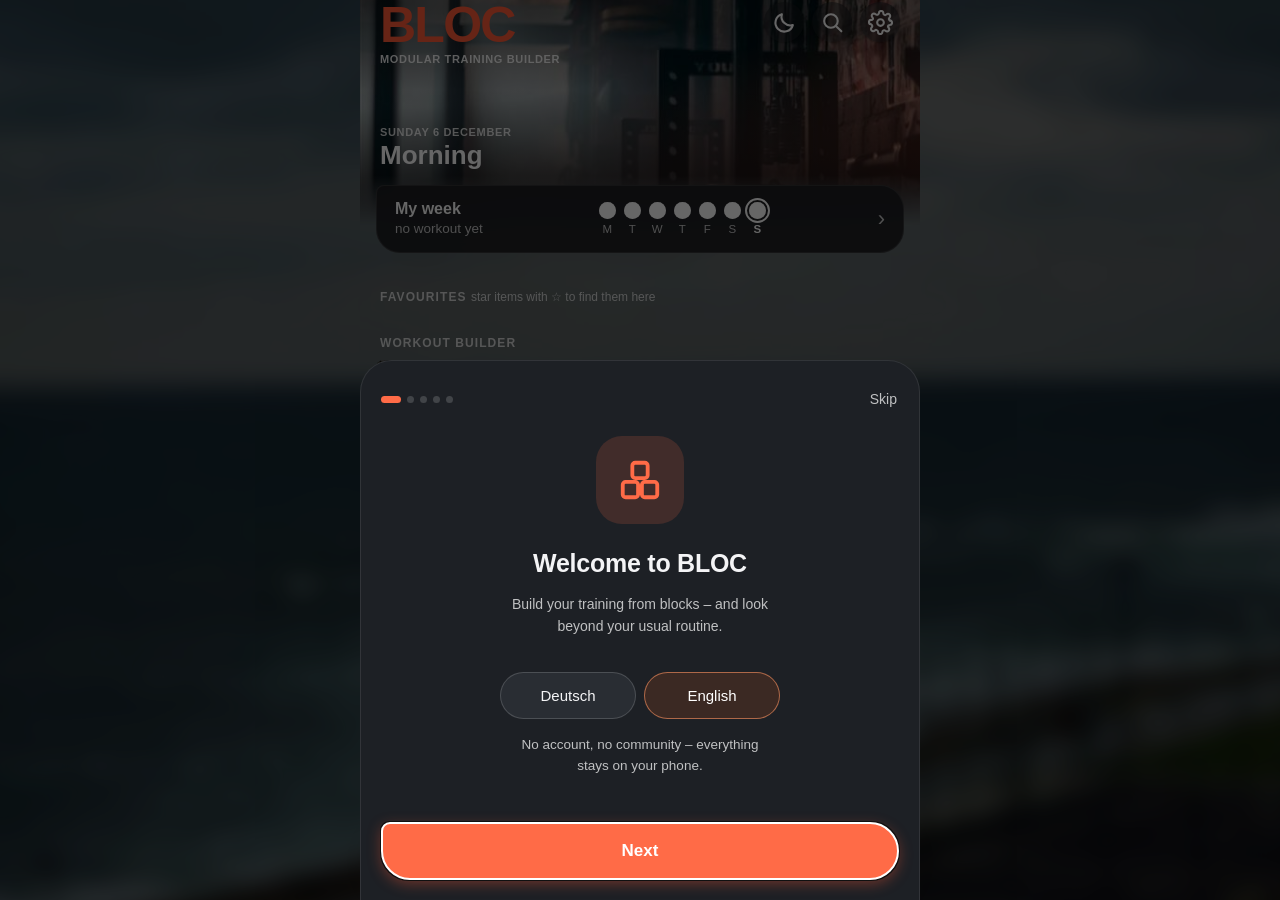
==== index.html @ 8ee46722 "Kopfzeilen-Streifen im Dunkel entfernt (Fassung 2026-10-23-9) Co-Authored-By: Claude Sonnet 5.5 <nor" ====
<!doctype html>
<html lang="de">
<head>
<meta charset="utf-8">
<meta name="viewport" content="width=device-width, initial-scale=1, viewport-fit=cover">
<title>BLOC – Modular Training Builder</title>
<meta name="description" content="Training, Timer und GPS-Lauf in einer App: Workouts aus Übungen und Blöcken zusammenstellen. Keine Konten, kein Tracking – alle Daten bleiben auf dem Gerät.">
<meta name="theme-color" content="#121214">
<link rel="manifest" href="./manifest.json">
<link rel="icon" href="./icon.png">
<link rel="apple-touch-icon" href="./icon-180.png">
<meta name="apple-mobile-web-app-capable" content="yes">
<meta name="apple-mobile-web-app-status-bar-style" content="black-translucent">
<meta name="apple-mobile-web-app-title" content="BLOC">
<!-- ?v= gehört zu FASSUNG in sw.js: bei jeder neuen Fassung beide ändern -->
<link rel="stylesheet" href="./app.css?v=2026-10-23-9">
<link rel="stylesheet" href="./layout-new.css?v=2026-10-23-9">
</head>
<body>
<div class="glas-bg" aria-hidden="true"><i></i></div>
<div id="app"></div>
<div id="playerRoot"></div>
<div id="overlayRoot"></div>
<nav id="tabbar" class="tabbar hidden" aria-label="Navigation"></nav>

<script src="./texte.js?v=2026-10-23-9"></script>
<script src="./daten.js?v=2026-10-23-9"></script>
<script src="./faq.js?v=2026-10-23-9"></script>
<script src="./js/01-basis.js?v=2026-10-23-9"></script>
<script src="./js/02-bibliothek.js?v=2026-10-23-9"></script>
<script src="./js/03-router.js?v=2026-10-23-9"></script>
<script src="./js/04-start.js?v=2026-10-23-9"></script>
<script src="./js/05-suche.js?v=2026-10-23-9"></script>
<script src="./js/06-timer-listen.js?v=2026-10-23-9"></script>
<script src="./js/07-studio.js?v=2026-10-23-9"></script>
<script src="./js/08-koerperkarte.js?v=2026-10-23-9"></script>
<script src="./js/09-studio-karte.js?v=2026-10-23-9"></script>
<script src="./js/10-gemeinsam.js?v=2026-10-23-9"></script>
<script src="./js/11-bibliothek-seite.js?v=2026-10-23-9"></script>
<script src="./js/11b-katalog.js?v=2026-10-23-9"></script>
<script src="./js/12-uebung-statistik.js?v=2026-10-23-9"></script>
<script src="./js/13-teilen-editor.js?v=2026-10-23-9"></script>
<script src="./js/14-einfuehrung-sicherung.js?v=2026-10-23-9"></script>
<script src="./js/16-lauf.js?v=2026-10-23-9"></script>
<script src="./js/17-aufwaermen-einstellungen.js?v=2026-10-23-9"></script>
<script src="./js/18-audio.js?v=2026-10-23-9"></script>
<script src="./js/19-timer-motor.js?v=2026-10-23-9"></script>
<script src="./js/19a-kalender.js?v=2026-10-23-9"></script>
<script src="./js/20-walzen-start.js?v=2026-10-23-9"></script>
<script src="./js/21-koerper.js?v=2026-10-23-9"></script>
<script src="./js/22-satz-training.js?v=2026-10-23-9"></script>
</body>
</html>
---- app.css ----
/* BLOC - Gestaltung (ausgelagert aus index.html, 2026-09-29). Designs über :root[data-theme] bzw. html[data-thema]. */
/* Modern: schlichtes, minimalistisches Design (Original) */
:root{
  color-scheme: light;
  --bg:#f5f5f2;
  --surface:#ffffff;
  --surface-2:#ececea;
  --border:#e2e1dd;
  --text:#1c1c1e;
  --text-dim:#6c6c70;
  --accent:#ff5a36;
  --accent-text:#ffffff;
  --rest:#2fa88a;
  --rest-text:#ffffff;
  --blockrest:#4a7dff;
  --danger:#e0393f;
  /* Workouts und Blöcke bekommen je eine eigene Farbe, damit man sie auf einen Blick unterscheidet */
  --wo-color:var(--accent);
  --wo-text:var(--accent-text);
  --bl-color:#7a4fd6;
  --bl-text:#ffffff;
  --gym-color:#c9201a;   /* Fitnessstudio: tiefes Rot, von der Akzent-Koralle gut zu unterscheiden */
  --gym-text:#ffffff;
  --tp-color:#3867e8;
  --tp-text:#ffffff;
  --ti-color:#1e8fd5;   /* Timer (Blöcke und Timer-Workouts): ein leicht anderes, helleres Blau als Air */
  --ti-text:#ffffff;
  /* Farblogik nach 60-30-10: ca. 60 % ruhige Flächen (--bg, --surface), 30 % Text, Linien und Zweitflächen (--text, --surface-2, --border),
     höchstens 10 % Akzent (--accent) - und der gehört der Hauptaktion, dem Logo und der Arbeitsphase im Timer.
     „Ausgewählt“ ist deshalb tonal: zarte Tönung der Akzentfarbe, normale Schriftfarbe, feine Kontur - weder schwarz noch grell. */
  --tint:color-mix(in srgb, var(--accent) 68%, #f2a33a);   /* wärmere, weniger rötliche Basis für alle Tönungen */
  --sel-bg:color-mix(in srgb, var(--tint) 16%, var(--surface));
  --sel-text:var(--text);
  --sel-border:color-mix(in srgb, var(--tint) 50%, var(--border));
  /* Die vier Bereiche der Startseite haben je eine Farbe - Favoriten, Start-Knöpfe und Übersicht tragen die Farbe ihres Bereichs:
     Fitnessstudio = --gym-color (Rot), Freiluft = --tp-color (blau), Workout = Akzent (BLOC-Orange); die übrigen Bereichsfarben sind am Ende dieser Datei auf Schwarz/Weiß gesetzt (ruhige Farbwelt) */
  --ws-color:#1f9d6b;
  --ws-text:#ffffff;
  /* Kategorien der Bibliothek */
  --c-cardio:var(--tp-color); --c-weight:var(--tp-color); --c-bw:var(--tp-color); --c-back:var(--tp-color); --c-legs:var(--tp-color); --c-core:var(--tp-color); --c-arms:var(--tp-color); --c-calis:var(--tp-color); --c-stretch:var(--ws-color);
  --radius:18px;
  --shadow:0 1px 2px rgba(0,0,0,.05), 0 8px 24px rgba(0,0,0,.06);
}
:root[data-theme="dark"]{
  color-scheme: dark;
  --bg:#121214;
  --surface:#1c1c1f;
  --surface-2:#232326;
  --border:#2e2e32;
  --text:#f2f2f2;
  --text-dim:#98989d;
  --accent:#ff6b47;
  --accent-text:#1a1005;
  --rest:#34c19b;
  --rest-text:#04231b;
  --blockrest:#6f92ff;
  --danger:#ff5c60;
  --bl-color:#a98bff;
  --bl-text:#170b33;
  --gym-color:#ff4f45;   /* Fitnessstudio im Dunkeln: helleres Rot für Kontrast */
  --gym-text:#ffffff;
  --tp-color:#6f92ff;
  --ti-color:#58b6f4;
  --tp-text:#0b1330;
  --ws-color:#3fcf8e;
  --ws-text:#04231b;
  --radius:18px;
  --shadow:0 1px 2px rgba(0,0,0,.3), 0 8px 24px rgba(0,0,0,.35);
}
@media (prefers-color-scheme: dark){
  :root:not([data-theme]){
    color-scheme: dark;
    --bg:#121214;
    --surface:#1c1c1f;
    --surface-2:#232326;
    --border:#2e2e32;
    --text:#f2f2f2;
    --text-dim:#98989d;
    --accent:#ff6b47;
    --accent-text:#1a1005;
    --rest:#34c19b;
    --rest-text:#04231b;
    --blockrest:#6f92ff;
    --danger:#ff5c60;
    --bl-color:#a98bff;
    --bl-text:#170b33;
    --gym-color:#ff4f45;
    --gym-text:#ffffff;
    --tp-color:#6f92ff;
  --ti-color:#58b6f4;
    --tp-text:#0b1330;
    --ws-color:#3fcf8e;
    --ws-text:#04231b;
    --radius:18px;
    --shadow:0 1px 2px rgba(0,0,0,.3), 0 8px 24px rgba(0,0,0,.35);
  }
}


*{ box-sizing:border-box; -webkit-tap-highlight-color:transparent; }
html, body{ height:100%; }
body{
  margin:0;
  background:var(--bg);
  color:var(--text);
  font-family:-apple-system,BlinkMacSystemFont,"Segoe UI",Roboto,Helvetica,Arial,sans-serif;
  overscroll-behavior-y:none;
  padding-top:env(safe-area-inset-top);
  padding-bottom:env(safe-area-inset-bottom);
}
#app{ max-width:560px; margin:0 auto; padding:0 16px 110px; min-height:100%; }
h1, h2, h3{ margin:0 0 4px; }
.topbar{
  position:sticky; top:0; z-index:5;
  display:flex; align-items:center; gap:8px;
  padding:calc(env(safe-area-inset-top) + 14px) 0 10px;
  background:linear-gradient(var(--bg) 70%, transparent);
}
.topbar h1{ font-size:20px; flex:1; }
.iconbtn{
  width:58px; height:58px; border-radius:16px; border:none;
  background:var(--surface); color:var(--text);
  display:flex; align-items:center; justify-content:center;
  font-size:25px; cursor:pointer; box-shadow:var(--shadow); flex-shrink:0;
}
.iconbtn:active{ transform:scale(.94); }
.back{ font-size:27px; }
.section-title{
  font-size:12px; text-transform:uppercase; letter-spacing:.06em;
  color:var(--text-dim); margin:22px 4px 10px;
}
.card{
  background:var(--surface); border-radius:var(--radius);
  box-shadow:var(--shadow); padding:16px; margin-bottom:12px;
}
.list-item{
  background:var(--surface); border-radius:var(--radius);
  box-shadow:var(--shadow); padding:16px 18px; margin-bottom:10px;
  display:flex; align-items:center; gap:12px; cursor:pointer; min-height:44px;
}
.list-item:active{ transform:scale(.99); }
.list-item .meta{ flex:1; min-width:0; }
.list-item .name{ font-weight:600; font-size:16px; margin-bottom:2px; overflow:hidden; text-overflow:ellipsis; white-space:nowrap; }
.list-item .sub{ font-size:13px; color:var(--text-dim); }
.chip{
  font-size:12px; font-weight:600; padding:3px 9px; border-radius:100px;
  background:var(--surface-2); color:var(--text-dim); white-space:nowrap;
}
.playbtn{
  width:46px; height:46px; border-radius:50%; border:none;
  background:var(--accent); color:var(--accent-text);
  display:flex; align-items:center; justify-content:center; font-size:18px;
  flex-shrink:0; cursor:pointer;
}
.playbtn:active{ transform:scale(.92); }
.playbtn.wo{ background:var(--wo-color); color:var(--wo-text); }
.playbtn.bl{ background:var(--bl-color); color:var(--bl-text); }
.playbtn.tp{ background:var(--tp-color); color:var(--tp-text); }
.playbtn.ws{ background:var(--ws-color); color:var(--ws-text); }
/* Vorlagen: fertige Programme, direkt starten oder als eigenes Workout übernehmen */
.lib-ico{ cursor:pointer; }
.lib-ico svg{ width:22px; height:22px; }
.tpl-actions{ display:flex; flex-wrap:wrap; gap:8px; margin-top:10px; }
.tpl-item{ flex-wrap:wrap; }
.tpl-item > .tpl-actions{ flex-basis:100%; margin:2px 0 0 60px; }
.tpl-actions .tpl-adopt{ margin-top:0; }
.tpl-hide{
  border:none; background:none; color:var(--text-dim); font:inherit; font-size:13px; cursor:pointer;
  padding:8px 6px; text-decoration:underline; text-underline-offset:3px;
}
.lib-tabs{ grid-template-columns:1fr 1fr !important; }
.lib-tabs button{ grid-column:auto !important; }
.lib-tabs-card{ padding:10px; }
.lib-chips{ display:flex; gap:8px; overflow-x:auto; padding:2px 2px 12px; margin:0 -2px; scrollbar-width:none; }
.lib-chips::-webkit-scrollbar{ display:none; }
.lib-chip{
  flex-shrink:0; border:1px solid var(--border); background:var(--surface); color:var(--text);
  border-radius:100px; padding:8px 14px; font:inherit; font-size:14px; cursor:pointer; white-space:nowrap;
}
.lib-chip.active{ background:var(--sel-bg); color:var(--sel-text); border-color:var(--sel-bg); }
.illu-btn{ border:none; background:none; padding:0; margin:0; cursor:pointer; color:inherit; align-self:flex-start; }
.info-btn{
  display:inline-flex; align-items:center; justify-content:center; width:28px; height:28px; margin-left:6px;
  border-radius:50%; border:2px solid currentColor; background:none; color:inherit; cursor:pointer;
  font:700 15px/1 Georgia, "Times New Roman", serif; font-style:italic; vertical-align:2px; opacity:.9;
}
.info-sheet h3{ margin:0; }
.info-head{ display:flex; align-items:flex-start; justify-content:space-between; gap:12px; }
.info-sub{ font-size:13px; color:var(--text-dim); margin-top:4px; }
.info-x{ border:none; background:var(--surface-2); color:var(--text); width:38px; height:38px; border-radius:50%; font-size:22px; cursor:pointer; flex-shrink:0; }
.info-live{ display:flex; align-items:center; justify-content:space-between; gap:10px; margin-top:12px; padding:8px 8px 8px 12px; border-radius:12px; background:var(--surface-2); font-size:14px; }
.info-live .tpl-adopt{ margin:0; }
.info-gear{ display:flex; flex-wrap:wrap; justify-content:center; gap:6px; margin:0 0 10px; }
.gchip{ display:inline-flex; align-items:center; gap:6px; padding:3px 11px 3px 8px; border-radius:999px; font-size:12.5px; font-weight:500; color:var(--text); background:var(--surface-2); }
.gchip .ico{ width:16px; height:16px; flex:none; color:var(--bereich, var(--tp-color)); }
.info-illu{ display:block; width:150px; height:150px; margin:10px auto 4px; color:var(--bereich, var(--tp-color)); }
.info-views{ display:flex; justify-content:center; gap:10px; margin:10px 0 4px; }
.info-views figure{ margin:0; flex:1; max-width:170px; text-align:center; }
.info-views .info-illu{ width:100%; height:auto; aspect-ratio:1; margin:0 auto 2px; background:var(--surface-2); border-radius:14px; }
.info-views figcaption{ font-size:12px; font-weight:600; letter-spacing:.04em; text-transform:uppercase; color:var(--text-dim); }
.info-title{ font-size:12px; text-transform:uppercase; letter-spacing:.06em; color:var(--text-dim); margin:8px 0 6px; }
.info-steps{ margin:0 0 12px; padding-left:22px; font-size:15px; line-height:1.45; }
.info-steps li{ margin-bottom:6px; }
.info-tip{ font-size:14px; background:var(--surface-2); border-radius:10px; padding:10px 12px; margin-bottom:14px; }
.info-risk{ font-size:12.5px; color:var(--text-dim); line-height:1.4; margin:0 2px 12px; }
.info-risk a{ color:inherit; text-decoration:underline; text-underline-offset:2px; }
:root[data-theme="dark"]{
  --c-cardio:var(--tp-color); --c-weight:var(--tp-color); --c-bw:var(--tp-color); --c-back:var(--tp-color); --c-legs:var(--tp-color); --c-core:var(--tp-color); --c-arms:var(--tp-color); --c-calis:var(--tp-color); --c-stretch:var(--tp-color);
}
@media (prefers-color-scheme: dark){ :root:not([data-theme]){
  --c-cardio:var(--tp-color); --c-weight:var(--tp-color); --c-bw:var(--tp-color); --c-back:var(--tp-color); --c-legs:var(--tp-color); --c-core:var(--tp-color); --c-arms:var(--tp-color); --c-calis:var(--tp-color); --c-stretch:var(--tp-color);
} }

.playbtn.cat{ background:var(--cat); color:var(--tp-text); }

.tpl-item[style*="--cat"] .lib-illu{ color:var(--cat); }
.cat-tags{ display:flex; flex-wrap:wrap; gap:5px; margin-top:6px; }
.cat-tag{
  display:inline-block; font-size:11px; font-weight:700; line-height:1; padding:4px 7px; border-radius:100px;
  color:var(--cat); background:color-mix(in srgb, var(--cat) 14%, transparent); border:1px solid color-mix(in srgb, var(--cat) 45%, transparent);
  letter-spacing:.02em; white-space:nowrap; vertical-align:1px;
}
.lib-chip{ display:inline-flex; align-items:center; gap:6px; }
.lib-chip .ico{ width:16px; height:16px; flex-shrink:0; }
.lib-chip.active{ background:var(--sel-bg); border-color:var(--sel-bg); color:var(--sel-text); }


.lib-tabs{ grid-template-columns:1fr 1fr 1fr !important; }
.lib-sort{ display:flex; align-items:center; gap:6px; font-size:13px; color:var(--text-dim); margin:-2px 2px 12px; }
.lib-sort button{ border:1px solid var(--border); background:var(--surface); color:var(--text); border-radius:100px; padding:5px 12px; font:inherit; font-size:13px; cursor:pointer; }
.lib-sort button.active{ background:var(--text); color:var(--bg); border-color:var(--text); }
.my-new{
  width:100%; display:flex; align-items:center; justify-content:center; gap:8px; margin:0 0 12px; padding:16px;
  border:2px dashed var(--tp-color); border-radius:var(--radius); background:none; color:var(--tp-color);
  font:inherit; font-size:15px; font-weight:700; cursor:pointer;
}
.my-item{ border-left:5px solid var(--tp-color); }
/* Baukasten */
.dz-list{ min-height:74px; padding:6px; margin:0 -6px 6px; border:2px dashed transparent; border-radius:14px; transition:border-color .15s, background .15s; }
.dz-list.dz-active{ border-color:var(--tp-color); background:color-mix(in srgb, var(--tp-color) 6%, transparent); }
.dz-empty{ text-align:center; color:var(--text-dim); font-size:14px; padding:18px 10px; }
.dz-row{
  display:flex; align-items:center; gap:8px; background:var(--surface); border:1px solid var(--border);
  border-left:5px solid var(--cat); border-radius:12px; padding:8px 8px 8px 4px; margin-bottom:8px;
}
.dz-row .meta{ flex:1; min-width:0; cursor:pointer; }
.dz-row .name{ font-weight:600; font-size:15px; }
.dz-row .sub{ font-size:12.5px; color:var(--text-dim); margin-top:2px; }
.dz-row .sub .cat-tag{ font-size:10px; padding:3px 6px; margin-left:4px; }
.dh{ width:34px; height:42px; display:flex; align-items:center; justify-content:center; color:var(--text-dim); cursor:grab; touch-action:none; flex-shrink:0; }
.dz-btn{ width:38px; height:38px; border-radius:50%; border:1px solid var(--border); background:var(--surface-2); color:var(--text); font-size:20px; line-height:1; cursor:pointer; flex-shrink:0; }
.dz-btn.add{ background:var(--tp-color); border-color:var(--tp-color); color:var(--tp-text); font-weight:700; }
.dz-dragging{ opacity:.3; }
.dz-ghost{ position:fixed; z-index:80; pointer-events:none; margin:0; box-shadow:0 12px 30px rgba(0,0,0,.28); transform:rotate(1.5deg) scale(1.02); }
.dz-ph{ height:54px; margin-bottom:8px; border-radius:12px; border:2px dashed var(--tp-color); background:color-mix(in srgb, var(--tp-color) 10%, transparent); }
.dz-trash{
  position:fixed; left:50%; bottom:calc(20px + env(safe-area-inset-bottom)); transform:translate(-50%, 160%);
  z-index:79; display:flex; align-items:center; gap:8px; padding:16px 26px; border-radius:100px;
  background:var(--danger); color:#fff; font-weight:700; font-size:15px; box-shadow:0 8px 24px rgba(0,0,0,.25);
  transition:transform .2s ease;
}
.dz-trash.show{ transform:translate(-50%, 0); }
.dz-trash.hot{ transform:translate(-50%, 0) scale(1.1); }
body.dz-mode{ user-select:none; -webkit-user-select:none; cursor:grabbing; }
.info-posture{ margin:0 0 10px; padding-left:0; list-style:none; font-size:15px; line-height:1.45; }
.info-posture li{ position:relative; padding-left:24px; margin-bottom:6px; }
.info-posture li::before{ content:"\2713"; position:absolute; left:2px; top:0; color:var(--bereich, var(--tp-color)); font-weight:700; }
.info-avoid{ font-size:14px; border-radius:10px; padding:10px 12px; margin-bottom:12px; background:color-mix(in srgb, var(--danger) 10%, transparent); border:1px solid color-mix(in srgb, var(--danger) 35%, transparent); }
.lvl{ display:inline-flex; align-items:center; gap:3px; font-size:12px; color:var(--text-dim); white-space:nowrap; vertical-align:1px; }
.lvl i{ width:7px; height:7px; border-radius:50%; border:1.5px solid currentColor; display:inline-block; }
.lvl i.on{ background:currentColor; }
.cat-tags .lvl{ margin-left:4px; }
.lib-filters{ display:flex; gap:8px; margin:0 0 10px; }
.lib-filters select{ flex:1; min-width:0; padding:9px 10px; font-size:14px; }
.my-new.surprise{ border-style:solid; border-color:var(--border); color:var(--text); background:var(--surface); }
.seg-row{ display:flex; gap:6px; margin-bottom:6px; }
.seg-row button{ flex:1; border:1px solid var(--border); background:var(--surface-2); color:var(--text); border-radius:10px; padding:10px 6px; font:inherit; font-size:14px; cursor:pointer; }
/* „Ausgewählt“ sieht überall gleich aus (Akzentfarbe wie die Filter-Chips); Welt- und Kategoriefarben stecken nur in Symbolen und Markierungen */
.seg-row button.active{ background:var(--sel-bg); border-color:var(--sel-bg); color:var(--sel-text); font-weight:700; }
.tm-grid{ display:grid; grid-template-columns:repeat(3,1fr); gap:8px; }
.tm-grid label{ font-size:12px; margin:12px 0 4px; white-space:nowrap; overflow:hidden; text-overflow:ellipsis; }
.tm-grid .stepper button{ width:30px; height:44px; font-size:20px; flex-shrink:0; }
.tm-grid .stepper input{ font-size:16px; min-width:0; }
.tm-hint{ font-size:13px; color:var(--text-dim); margin:8px 0 2px; }
.tm-chip{ flex-shrink:0; border:1px solid var(--cat); color:var(--cat); background:none; border-radius:100px; padding:6px 9px; font:inherit; font-size:12px; font-weight:700; cursor:pointer; white-space:nowrap; }
.dz-sticky{ position:sticky; top:0; z-index:4; max-height:44vh; overflow-y:auto; background:var(--bg); margin:0 -6px; padding:2px 6px 4px; border-bottom:1px solid var(--border); overscroll-behavior:contain; }
.dz-sticky .section-title{ margin-top:10px; }
.cover-hero .cover-kicker{ font-size:12px; text-transform:uppercase; letter-spacing:.08em; color:var(--bereich, var(--tp-color)); font-weight:700; }
.cover-hero .cover-name{ margin:4px 0 6px; font-size:26px; }
.cover-hero .cover-meta{ font-size:14px; color:var(--text-dim); }
.cover-hero .cover-equip{ font-size:13px; color:var(--text-dim); margin:8px 0 4px; }
.cover-hero .btn{ margin-top:10px; }
.cover-note{ font-size:12.5px; color:var(--text-dim); text-align:center; margin-top:10px; }
.sp-chips{ display:flex; flex-wrap:wrap; gap:8px; }
.lib-chip.nodot::before{ display:none; }
/* Reiter als eine Segment-Leiste */
.lib-tabs{ grid-template-columns:repeat(4,minmax(0,1fr)) !important; gap:6px !important; }
.lib-tabs.seg-2{ grid-template-columns:repeat(2,minmax(0,1fr)) !important; }
.lib-tabs button{ grid-column:auto !important; padding-top:11px !important; padding-bottom:11px !important; font-size:14px; overflow:hidden; text-overflow:ellipsis; white-space:nowrap; }
.lib-tabs button{ padding-left:2px !important; padding-right:2px !important; }
.fav-btn{ border:none; background:none; color:var(--text-dim); font-size:24px; line-height:1; cursor:pointer; padding:4px 6px; flex-shrink:0; }
.fav-btn.on{ color:#f0b400; }
.tpl-actions .fav-btn{ padding:4px 2px; }
.cover-hero{ position:relative; }
.cover-fav{ position:absolute; top:10px; right:10px; }
.tpl-toggle{ cursor:pointer; user-select:none; -webkit-user-select:none; }
.tpl-chev{ display:inline-block; margin-left:6px; transition:transform .2s ease; font-size:1.1em; line-height:1; }
.tpl-toggle.zu .tpl-chev{ transform:rotate(-90deg); }
.home-sec{ margin-top:26px; padding:6px 0; }
.home-sec:first-of-type{ margin-top:10px; }
.sec-count{
  display:inline-block; margin-left:8px; min-width:22px; padding:2px 7px; border-radius:100px; font-size:11px; line-height:1.4;
  text-align:center; background:var(--surface-2); color:var(--text-dim); letter-spacing:0;
}
.sec-body{ animation:secAuf .18s ease both; }
@keyframes secAuf{ from{ opacity:0; transform:translateY(-4px); } to{ opacity:1; transform:none; } }
.tpl-chev.zu{ transform:rotate(-90deg); }
.tpl-mus{ font-size:13px; font-weight:600; color:var(--cat, var(--text)); margin-top:6px; line-height:1.35; }
.info-mus{ margin:4px 0 10px; padding:10px 12px; border-radius:10px; font-size:14px; line-height:1.4;
  background:color-mix(in srgb, var(--tp-color) 9%, transparent); border:1px solid color-mix(in srgb, var(--tp-color) 30%, transparent); }
.info-mus-2{ color:var(--text-dim); font-size:13px; margin-top:3px; }
.row-illu-wrap{ flex-shrink:0; width:50px; height:50px; border-radius:10px; cursor:pointer; display:flex; align-items:center; justify-content:center;
  background:color-mix(in srgb, var(--cat) 12%, transparent); color:var(--cat); }
.row-illu{ width:46px; height:46px; }
.row-illu .pose-a{ animation:none !important; opacity:1 !important; }
.dz-row.mit-bild{ padding-top:6px; padding-bottom:6px; }
.tm-chip{ display:flex; flex-direction:column; align-items:center; line-height:1.15; }
.tm-side{ font-size:10px; font-weight:600; opacity:.85; }
.dz-row .meta{ min-width:0; }

.row-tm{ font-weight:700; margin-right:6px; white-space:nowrap; }
.row-mus{ display:inline; }
.opt-card{ padding:0; }
.opt-head{ display:flex; align-items:center; justify-content:space-between; gap:12px; padding:14px 16px; cursor:pointer; user-select:none; -webkit-user-select:none; }
.opt-title{ font-weight:700; font-size:15px; }
.opt-sum{ font-size:13px; color:var(--text-dim); margin-top:3px; }
.opt-body{ padding:0 16px 16px; border-top:1px solid var(--border); }
.opt-sep{ height:1px; background:var(--border); margin:16px 0 4px; }
/* Icons statt Farben */
.ico{ width:1em; height:1em; vertical-align:-.15em; }
.cat-tag{ display:inline-flex !important; align-items:center; gap:4px; color:var(--text-dim) !important;
  background:var(--surface-2) !important; border-color:var(--border) !important; }
.cat-tag .ico{ width:13px; height:13px; color:var(--tp-color); }
.sub-ico{ width:14px; height:14px; margin-right:4px; color:var(--tp-color); vertical-align:-2px; }
.tpl-mus{ color:var(--text) !important; }
.lib-equips{ display:flex; flex-wrap:wrap; align-items:center; gap:6px; margin:0 0 10px; }
.lib-lbl{ font-size:12px; color:var(--text-dim); margin-right:2px; }
.lib-equips .lib-chip{ padding:6px 11px; font-size:13px; }
.lib-search{ position:relative; margin:0 0 10px; }
.lib-search input{ width:100%; padding:12px 12px 12px 38px; font-size:15px; }
.lib-search .s-ico{ position:absolute; left:12px; top:50%; transform:translateY(-50%); width:18px; height:18px; color:var(--text-dim); pointer-events:none; }
.fav-btn.ex-fav{ font-size:22px; }
.dz-row .fav-btn.ex-fav{ padding:2px; }
/* Startseite: Kacheln */
.ht-ico{ width:44px; height:44px; border-radius:12px; flex-shrink:0; display:flex; align-items:center; justify-content:center;
  background:color-mix(in srgb, var(--tp-color) 14%, transparent); color:var(--tp-color); }
.ht-ico .ico{ width:24px; height:24px; }
.ht-txt{ flex:1; min-width:0; }
.ht-txt b{ display:block; font-size:16px; }
.ht-txt small{ display:block; font-size:12.5px; color:var(--text-dim); margin-top:2px; }
.sec-body{ margin:0 0 16px 14px; padding-left:12px; border-left:2px solid var(--border); }
.ttl-sub{ display:block; font-size:12px; font-weight:600; letter-spacing:.06em; color:var(--text-dim); margin-top:3px; text-transform:uppercase; }
.topbar.home h1 .ttl{ letter-spacing:.08em; }

.filter-bar{ display:flex; gap:8px; margin:0 0 10px; }
.filter-dd{
  flex:1; min-width:0; display:flex; flex-direction:column; align-items:flex-start; gap:1px; position:relative;
  padding:8px 26px 8px 12px; border:1px solid var(--border); border-radius:12px; background:var(--surface); color:var(--text);
  font:inherit; text-align:left; cursor:pointer;
}
.filter-dd.on{ border-color:var(--tp-color); box-shadow:inset 0 0 0 1px var(--tp-color); }
.fd-l{ font-size:11px; color:var(--text-dim); text-transform:uppercase; letter-spacing:.05em; }
.fd-v{ font-size:14px; font-weight:600; max-width:100%; overflow:hidden; text-overflow:ellipsis; white-space:nowrap; }
.fd-c{ position:absolute; right:10px; top:50%; transform:translateY(-50%); color:var(--text-dim); }
.fs-hint{ font-size:13px; color:var(--text-dim); margin:2px 0 12px; }
.fs-opt{
  width:100%; display:flex; align-items:center; gap:12px; padding:12px; margin:0 0 6px; border:1px solid var(--border);
  border-radius:12px; background:var(--surface); color:var(--text); font:inherit; font-size:15px; text-align:left; cursor:pointer;
}
.fs-opt.on{ border-color:var(--tp-color); background:color-mix(in srgb, var(--tp-color) 10%, transparent); }
.fs-ico{ width:22px; display:flex; justify-content:center; color:var(--tp-color); }
.fs-ico .ico{ width:20px; height:20px; }
.fs-opt > span:nth-child(2){ flex:1; }
.fs-check{ color:var(--tp-color); font-weight:700; opacity:0; }
.fs-opt.on .fs-check{ opacity:1; }
.info-lib{ display:flex; align-items:center; justify-content:space-between; gap:10px; margin:0 0 12px; }
.cover-hide{ display:block; margin:8px auto 0; }
.share-url{ font-size:14px; word-break:break-all; padding:10px 12px; border-radius:10px; background:var(--surface-2); margin-bottom:10px; user-select:all; -webkit-user-select:all; }
.share-btns{ display:flex; gap:8px; }
.share-btns .btn{ flex:1; margin-top:0; }
.share-card > .btn{ margin-top:8px; }

.lib-hidden{ text-align:center; color:var(--text-dim); font-size:13px; padding:14px 0 90px; }
.hid-head{ display:flex; align-items:center; gap:10px; margin-top:34px; }
.hid-head .ico{ width:18px; height:18px; }
.hid-note{ font-size:13px; color:var(--text-dim); margin:-4px 2px 10px; }
.tpl-item.is-hidden{ opacity:.6; }
/* Startseite */
/* Favoriten-Kacheln: zwei nebeneinander, die ganze Kachel startet (Stern entfernen: in der
   Übersicht bzw. auf der Timer-Seite - so tippt man hier nicht aus Versehen daneben) */
/* !important: die Designs setzen eigene Abstände für .list-item */
/* Vorrang vor den Design-eigenen Knopfgrößen */


.empty-btn{ width:auto; display:inline-flex; margin:16px auto 0; padding:13px 20px; font-size:15px; }
/* Workout-Baukasten: Kacheln antippen, blau = im Workout */
.wb-kachel{ cursor:pointer; user-select:none; -webkit-user-select:none; }
.wb-kachel .fig-bild{ position:relative; }
.wb-kachel.gewaehlt{ box-shadow:0 0 0 3px var(--geraet, #2b78e4), var(--shadow); background:color-mix(in srgb, var(--geraet, #2b78e4) 7%, var(--surface)); }
.wb-kachel.gewaehlt .fig-bild{ background:color-mix(in srgb, var(--geraet, #2b78e4) 16%, transparent); color:var(--geraet, #2b78e4); }
.wb-nr{ position:absolute; left:4px; top:4px; min-width:22px; height:22px; padding:0 6px; border-radius:11px; background:var(--geraet, #2b78e4); color:#fff;
  font-size:12px; font-weight:700; line-height:22px; text-align:center; }
.wb-ablauf .wb-nr{ background:var(--text); color:var(--bg); }
.wb-kachel .ex-fav{ position:absolute; right:2px; top:2px; }
.wb-i{ position:absolute; right:4px; bottom:4px; width:24px; height:24px; border-radius:50%; border:0; background:var(--surface); color:var(--text-dim);
  font:italic 700 13px/24px Georgia, serif; cursor:pointer; box-shadow:0 1px 3px rgba(0,0,0,.15); }
.wb-kopf{ display:flex; align-items:center; justify-content:space-between; gap:10px; }
.wb-kopf .sec-link{ white-space:nowrap; flex-shrink:0; }
.wb-streifen{ display:flex; gap:8px; overflow-x:auto; padding:2px 2px 8px; margin:0 -2px 6px; scrollbar-width:thin; }
.wb-mini{ flex:0 0 auto; position:relative; width:74px; padding:4px 4px 6px; border:0; border-radius:12px; background:var(--surface); box-shadow:var(--shadow);
  color:inherit; font:inherit; cursor:pointer; display:flex; flex-direction:column; align-items:center; gap:2px; }
.wb-mini-illu{ width:52px; height:52px; color:var(--cat); }
.wb-mini-nr{ position:absolute; left:4px; top:4px; font-size:11px; font-weight:700; color:var(--text-dim); }
.wb-mini-name{ font-size:10.5px; line-height:1.2; max-width:100%; overflow:hidden; text-overflow:ellipsis; white-space:nowrap; }
.wb-leiste{ position:fixed; left:0; right:0; bottom:0; z-index:5; padding:8px 16px calc(10px + env(safe-area-inset-bottom));
  background:color-mix(in srgb, var(--bg) 92%, transparent); -webkit-backdrop-filter:blur(10px); backdrop-filter:blur(10px); border-top:1px solid var(--border); }
.wb-leiste-in{ max-width:560px; margin:0 auto; display:flex; align-items:center; justify-content:space-between; gap:12px; font-size:13px; color:var(--text-dim); line-height:1.3; }
.wb-leiste-in b{ color:var(--text); font-size:14px; }
.wb-leiste .btn{ width:auto; margin:0; padding:12px 16px; white-space:nowrap; }
.wb-knoepfe{ display:flex; gap:8px; flex-shrink:0; }
.wb-mischen{ margin-top:8px; }
/* Studio */
.st-kachel{ border:0; text-align:left; font:inherit; color:inherit; cursor:pointer; }
.st-kachel .fig-bild{ position:relative; }
.st-kachel .ex-fav{ position:absolute; right:2px; top:2px; }
.topbar .ex-fav{ font-size:24px; width:44px; height:44px; }
.st-sub{ font-size:11.5px; color:var(--text-dim); line-height:1.25; margin-top:-2px; }
.st-sub.an{ color:var(--text); font-weight:600; }
/* Quadratische Übungskacheln in Air und Mobility & Stretch */
.air-kachel{ cursor:pointer; user-select:none; -webkit-user-select:none; text-align:left; }
.air-kachel .fig-bild{ position:relative; }
.air-kachel .ex-fav{ position:absolute; right:2px; top:2px; }
.air-start{ position:absolute; left:5px; bottom:5px; width:30px; height:30px; padding:0; border:0; border-radius:50%; background:var(--cat, var(--accent)); color:#fff;
  display:flex; align-items:center; justify-content:center; font-size:12px; cursor:pointer; box-shadow:0 1px 4px rgba(0,0,0,.25); }
.air-start svg{ width:13px; height:13px; margin-left:1px; }
.air-start::after{ content:""; position:absolute; inset:-7px; }   /* größerer Tippbereich (44 px), ohne dass der Knopf größer aussieht */
.air-gear{ position:absolute; right:5px; bottom:5px; width:24px; height:24px; border-radius:50%; background:var(--surface); color:var(--text-dim);
  display:flex; align-items:center; justify-content:center; box-shadow:0 1px 3px rgba(0,0,0,.2); pointer-events:none; }
.air-gear .ico{ width:14px; height:14px; }
.st-mus{ display:-webkit-box; -webkit-line-clamp:3; -webkit-box-orient:vertical; overflow:hidden; font-size:12px; line-height:1.25; color:var(--text-dim); margin-top:-2px; }
.fig-karte .fig-name:has(+ .st-mus){ min-height:0; }   /* die Muskeln stehen direkt unter dem Namen, keine Lücke für eine zweite Namenszeile */
.st-ohne{ display:flex; align-items:center; justify-content:center; width:100%; height:100%; font-size:30px; opacity:.6; }
.st-neu{ align-items:center; justify-content:center; gap:8px; border:1.5px dashed var(--border); background:transparent; box-shadow:none; color:var(--text-dim); font:inherit; cursor:pointer; min-height:150px; }
.st-neu svg{ width:26px; height:26px; }
.st-hero{ text-align:center; }
.st-figur .st-illu{ display:block; width:170px; height:170px; margin:-6px auto 0; color:var(--cat); }
.st-ziel{ font-size:13px; color:var(--text-dim); margin:2px 0 10px; }
.st-steigern{ display:flex; align-items:center; gap:10px; text-align:left; padding:10px 12px; margin:0 0 12px; border-radius:12px;
  background:color-mix(in srgb, var(--accent) 12%, transparent); font-size:14px; font-weight:600; }
.st-steigern .btn{ width:auto; margin:0; padding:10px 14px; font-size:14px; flex:0 0 auto; }
.st-heute{ font-size:14px; margin:0 0 12px; display:flex; flex-wrap:wrap; gap:6px; justify-content:center; align-items:center; }
.st-satz{ padding:4px 9px; border-radius:999px; background:var(--surface-2); font-weight:600; font-variant-numeric:tabular-nums; }
.st-leer{ color:var(--text-dim); }
.st-eingabe{ display:grid; grid-template-columns:1fr 1fr; gap:10px; margin-bottom:10px; }
.st-feld label{ display:block; font-size:12px; color:var(--text-dim); margin:0 0 4px; }
.st-step input{ font-size:20px; font-weight:700; }
.st-los{ font-size:17px; }
.st-pause{ display:flex; align-items:center; justify-content:center; gap:12px; margin-top:12px; padding:12px; border-radius:14px; background:var(--surface-2); }
.st-pause b{ font-size:28px; font-variant-numeric:tabular-nums; }
.st-pause .btn{ width:auto; margin:0; padding:9px 14px; }
.st-pause[hidden]{ display:none; }
.st-pause.vorbei{ background:color-mix(in srgb, var(--accent) 18%, transparent); }
.st-pause.vorbei b{ font-size:16px; }
.st-pausewahl{ display:flex; flex-wrap:wrap; gap:6px; justify-content:center; align-items:center; margin-top:12px; font-size:13px; color:var(--text-dim); }
.st-undo{ margin-top:10px; border:0; background:none; color:var(--text-dim); font:inherit; font-size:13px; text-decoration:underline; cursor:pointer; }
.st-verlauf{ padding-top:10px; }
.st-kurve{ width:100%; height:44px; margin-bottom:6px; }
.wo-kurve polyline{ fill:none; stroke:currentColor; stroke-width:2.5; vector-effect:non-scaling-stroke; stroke-linejoin:round; stroke-linecap:round; }
.st-kurve{ color:var(--gym-color); }
/* Fortschritt je Woche: kleine Kurve auf Studio-Kacheln, größere auf den Detailseiten */
.st-spark{ display:block; width:100%; height:20px; margin-top:4px; color:var(--cat, var(--gym-color)); }
.wo-kopf{ display:flex; justify-content:space-between; gap:10px; align-items:baseline; font-size:13px; color:var(--text-dim); margin-bottom:6px; }
.wo-kopf b{ color:var(--text); font-variant-numeric:tabular-nums; }
.st-v-zeile{ display:flex; justify-content:space-between; gap:10px; font-size:13.5px; padding:6px 0; border-top:1px solid var(--border); }
.st-v-zeile:first-of-type{ border-top:0; }
.st-v-zeile span{ color:var(--text-dim); white-space:nowrap; }
.st-v-zeile b{ font-variant-numeric:tabular-nums; text-align:right; }
#st-notiz{ width:100%; border:1px solid var(--border); border-radius:10px; padding:10px 12px; font:inherit; background:var(--surface); color:var(--text); resize:vertical; }
.st-info .btn{ margin-top:12px; }
/* Figuren prüfen */
.fig-grid{ display:grid; grid-template-columns:repeat(auto-fill, minmax(104px, 1fr)); gap:10px; margin-bottom:6px; }
.fig-karte{ display:flex; flex-direction:column; align-items:stretch; gap:6px; padding:8px; background:var(--surface); border-radius:14px; box-shadow:var(--shadow); }
.fig-karte.an{ box-shadow:0 0 0 2px var(--accent), var(--shadow); grid-column:span 2; }   /* markiert: mehr Platz für die Notiz */
.fig-bild{ position:relative; display:block; padding:0; border:0; border-radius:10px; cursor:pointer; aspect-ratio:1;
  background:color-mix(in srgb, var(--cat) 12%, transparent); color:var(--cat); }
.fig-illu{ width:100%; height:100%; }
.fig-2{ position:absolute; right:5px; top:5px; font-size:10px; font-weight:700; line-height:16px; width:16px; border-radius:50%; background:var(--surface); color:var(--text-dim); }
.fig-name{ font-size:12.5px; font-weight:600; line-height:1.25; min-height:2.5em; }
.fig-flag{ border:1px solid var(--border); background:transparent; color:var(--text-dim); border-radius:999px; padding:7px 8px; font-size:12.5px; font-weight:600; cursor:pointer; }
.fig-flag.an{ background:var(--accent); border-color:var(--accent); color:var(--accent-text, #fff); }
.fig-notiz{ font-size:13px; padding:8px 9px; margin:0; }
.fig-leiste{ position:fixed; left:0; right:0; bottom:0; padding:10px 16px calc(12px + env(safe-area-inset-bottom)); background:linear-gradient(transparent, var(--bg) 30%); z-index:5; }
.fig-leiste .btn{ max-width:560px; margin:0 auto; display:flex; }
/* Wochenzeile: schlank, nur ein Blick - Titel, sieben Tage als Punkte, Anzahl und Dauer */
.woche{ display:flex; align-items:center; justify-content:space-between; gap:12px; padding:10px 14px; margin:0 0 14px; background:var(--surface); border-radius:var(--radius); box-shadow:var(--shadow); }
.wo-links{ display:flex; flex-direction:column; gap:2px; min-width:0; }
.wo-titel{ font-size:13.5px; font-weight:700; white-space:nowrap; }
.wo-tage{ display:flex; gap:6px; flex:0 0 auto; }
.wo-tag{ display:flex; flex-direction:column; align-items:center; gap:3px; }
.wo-tag i{ display:block; width:12px; height:12px; border-radius:50%; background:var(--surface-2); box-shadow:inset 0 0 0 1.5px var(--border); }
.wo-tag.an i{ background:var(--accent); box-shadow:none; }
.wo-tag small{ font-size:9.5px; line-height:1; color:var(--text-dim); }
.wo-tag.heute small{ color:var(--text); font-weight:700; }
.wo-summe{ font-size:12.5px; color:var(--text-dim); white-space:nowrap; overflow:hidden; text-overflow:ellipsis; }
@media (max-width:340px){ .wo-tage{ gap:4px; } }
.fav-empty{ font-size:12.5px; color:var(--text-dim); padding:8px 12px; border:1px dashed var(--border); border-radius:12px; margin-bottom:4px; line-height:1.4; }
.page-hint{ font-size:13px; color:var(--text-dim); margin:0 4px 12px; }
.fab-opt .ico.tp{ background:var(--tp-color); color:var(--tp-text); }
.fab-opt:nth-child(3){ animation-delay:.08s; }
/* Suche + Filter-Knopf */
.search-row{ display:flex; gap:8px; align-items:stretch; margin:0 0 10px; }
.search-row > .lib-search{ flex:1; margin:0; }
.search-row > .my-new{ flex:1; margin:0; }
.filter-btn{
  position:relative; flex-shrink:0; width:48px; min-height:46px; border:1px solid var(--border); border-radius:12px;
  background:var(--surface); color:var(--text); display:flex; align-items:center; justify-content:center; cursor:pointer;
}
.filter-btn .ico{ width:22px; height:22px; }
.filter-btn.on{ border-color:var(--tp-color); color:var(--tp-color); box-shadow:inset 0 0 0 1px var(--tp-color); }
.filter-zeile{ display:flex; align-items:center; gap:10px; width:100%; min-height:48px; margin:0 0 10px; padding:10px 14px;
  border:1px solid var(--border); border-radius:12px; background:var(--surface); color:var(--text); font:inherit; font-size:14px; font-weight:600; text-align:left; cursor:pointer; }
.filter-zeile .ico{ width:20px; height:20px; flex-shrink:0; }
.filter-zeile .fz-text{ flex:1; }
.filter-zeile.on{ border-color:var(--text); color:var(--text); box-shadow:inset 0 0 0 1px var(--text); }
.filter-zeile .filter-n{ position:static; }
.filter-zeile .tpl-chev{ margin-left:0; }
.filter-n{ position:absolute; top:-6px; right:-6px; min-width:20px; height:20px; padding:0 5px; border-radius:10px; background:var(--sel-bg); color:var(--sel-text); font-size:12px; font-weight:700; display:flex; align-items:center; justify-content:center; }
.active-filters{ display:flex; align-items:center; justify-content:space-between; gap:8px; font-size:13px; color:var(--text-dim); margin:-2px 4px 10px; }
.active-filters .tpl-hide{ padding:6px 0; flex-shrink:0; }
/* schlanke Bibliothekskarten */
.tpl-item.lib-card{ flex-wrap:nowrap; align-items:flex-start; padding:14px 10px 12px 14px; }
.lib-card .meta{ padding-top:2px; }
.lib-card .sub{ line-height:1.4; }
.lib-card .sub .sub-ico{ vertical-align:-2px; }
.card-mus{ font-size:12.5px; color:var(--text-dim); margin-top:3px; line-height:1.35; }
.card-aside{ display:flex; flex-direction:column; align-items:flex-end; gap:2px; flex-shrink:0; }
.card-aside .lib-illu{ width:58px; height:58px; }
.card-acts{ display:flex; align-items:center; gap:0; }
.card-acts .fav-btn{ width:40px; height:40px; padding:0; display:flex; align-items:center; justify-content:center; }
.card-acts .tpl-adopt{ margin:0; }
.more-btn{ width:40px; height:40px; border:none; background:none; color:var(--text-dim); font-size:20px; display:flex; align-items:center; justify-content:center; cursor:pointer; border-radius:50%; }
.more-btn:active{ background:var(--surface-2); }
/* Karten ohne Bild (Workouts): ☆ und ⋯ untereinander - lässt dem Namen mehr Breite */
.lib-card:not(:has(.illu-btn)) .card-acts{ flex-direction:row; }
.lib-card .name{ overflow-wrap:anywhere; -webkit-hyphens:auto; hyphens:auto; }


.act-sheet h3{ margin-bottom:12px; }
.act-opt .fs-ico{ color:var(--text); }
/* Übersicht: beschriftete Symbole unter „Los geht's“ */
.cover-acts{ display:flex; justify-content:center; gap:4px; margin:14px 0 2px; }
.cover-act{ flex:1; max-width:92px; display:flex; flex-direction:column; align-items:center; gap:5px; border:none; background:none; color:var(--text); font:inherit; font-size:12px; cursor:pointer; padding:4px 2px; }
.cover-act .ca-ico{ width:46px; height:46px; border-radius:50%; background:var(--surface-2); border:1px solid var(--border); display:flex; align-items:center; justify-content:center; font-size:21px; }
.cover-act .ca-ico .ico{ width:21px; height:21px; }
.cover-act.on .ca-ico{ color:#f0b400; }
.cover-act:active .ca-ico{ transform:scale(.94); }
.cover-act[disabled]{ opacity:.4; }
.lbl-hint{ font-weight:400; color:var(--text-dim); font-size:12px; }
.sp-avoid{ margin-top:14px; }
.sp-avoid .toggle-row{ padding:6px 0; border:none; }
/* Überrasch mich: Abbrechen/Zusammenstellen bleiben unten sichtbar, der Rest scrollt darunter durch */
.confirm-sheet.sp-sheet{ padding-bottom:0; }
.sp-foot{ position:sticky; bottom:0; z-index:2; margin:18px -20px 0; padding:12px 20px calc(14px + env(safe-area-inset-bottom));
  background:var(--surface); border-top:1px solid var(--border); }
/* „Zusammenstellen“ ist ein langes Wort: schmalere Ränder, damit beide Knöpfe auf schmale Handys passen */
.sp-foot .btn{ padding-left:10px; padding-right:10px; font-size:clamp(15px, 4.6vw, 17px); }
.sp-foot .btn-secondary{ flex:0 1 auto; width:auto; padding-left:18px; padding-right:18px; }
.sp-foot .btn-primary{ flex:1 1 auto; }


/* Feinauswahl (Fokus, Intensität, Regeln): zugeklappt eine Zeile mit der aktuellen Wahl */
.sp-more{ display:flex; align-items:center; justify-content:space-between; gap:10px; width:100%; margin:16px 0 0; padding:12px 14px;
  border:1px solid var(--border); border-radius:12px; background:var(--surface-2); color:var(--text); font:inherit; text-align:left; cursor:pointer; }
.sp-more span{ display:flex; flex-direction:column; gap:2px; min-width:0; }
.sp-more b{ font-size:14px; }
.sp-more small{ font-size:12.5px; color:var(--text-dim); overflow:hidden; text-overflow:ellipsis; white-space:nowrap; }
.sp-more svg{ flex-shrink:0; color:var(--text-dim); transform:rotate(90deg); transition:transform .2s ease; }
.sp-more.open svg{ transform:rotate(-90deg); }
.sp-more-body{ padding:0 2px; }
.sp-more-body > label:first-child{ margin-top:18px; }


/* Einführung: eine Seite je Bereich in dessen Farbe (--intro-farbe) */
.intro-sheet{ display:flex; flex-direction:column; min-height:min(540px, 78vh); }
.intro-kopf{ display:flex; justify-content:space-between; align-items:center; min-height:36px; }
.intro-punkte{ display:flex; gap:6px; align-items:center; }
.intro-punkte i{ width:7px; height:7px; border-radius:4px; background:var(--border); transition:width .2s ease, background .2s ease; }
.intro-punkte i.an{ width:20px; background:var(--intro-farbe); }
.intro-weg{ border:none; background:none; color:var(--text-dim); font:inherit; font-size:14px; padding:8px 2px; cursor:pointer; }
.intro-seite{ flex:1; display:flex; flex-direction:column; align-items:center; justify-content:center; text-align:center; padding:12px 6px 22px; }
.intro-ico{ width:88px; height:88px; border-radius:26px; display:flex; align-items:center; justify-content:center; margin-bottom:24px;
  background:color-mix(in srgb, var(--intro-farbe) 16%, transparent); color:var(--intro-farbe); }
.intro-ico .ico{ width:46px; height:46px; }
.intro-seite h2{ margin:0 0 12px; font-size:25px; line-height:1.2; letter-spacing:-.01em; }
.intro-seite p{ margin:0; max-width:34ch; font-size:15.5px; line-height:1.55; color:var(--text); }
.intro-seite .intro-notiz{ margin-top:16px; font-size:13.5px; color:var(--text-dim); }
.intro-knoepfe{ display:flex; gap:10px; }
.intro-knoepfe .btn{ margin-top:0; }
.intro-knoepfe .btn-secondary{ flex:0 0 auto; width:auto; padding-left:22px; padding-right:22px; }


.tpl-item.is-hidden .playbtn{ filter:grayscale(1); }
.tpl-adopt .ico{ width:16px; height:16px; }
.tpl-item{ position:relative; }
.tpl-adopt.hide-btn{ color:var(--text-dim); width:40px; height:40px; padding:0; justify-content:center; border-radius:50%; }
.tpl-adopt.hide-btn.corner{ position:absolute; top:8px; right:8px; margin:0; background:none; border-color:transparent; }
.tpl-item:has(.hide-btn.corner) > .meta{ padding-right:34px; }
.custom-ico{ display:flex; align-items:center; justify-content:center; width:56px; height:56px; border-radius:12px; background:var(--surface-2); color:var(--text-dim); }
.custom-ico .ico{ width:28px; height:28px; }
.cat-tag.own{ font-style:italic; }
.toast{
  position:fixed; left:50%; bottom:calc(104px + env(safe-area-inset-bottom)); transform:translateX(-50%);   /* über dem +-Knopf */
  background:var(--text); color:var(--bg); padding:11px 18px; border-radius:100px; font-size:14px;
  z-index:30; box-shadow:0 6px 20px rgba(0,0,0,.25); max-width:calc(100% - 40px); text-align:center;
  animation:fabIn .18s ease both; transition:opacity .35s;
}
.toast.weg{ opacity:0; }
/* Piktogramme: Strichfigur, zwei Posen im Wechsel */
/* Strichstärken der Figur (2026-10-16, „Klein“): feiner als vorher (6 / 9,5 / 12,5 / 5 / 2); alles über diese Variablen, zum Zurücknehmen Werte ersetzen.
   Die Lücke um den vorderen Arm (Maske, js/02-bibliothek.js) folgt der Armstärke: Strich + 3 = gleiche Lücke wie früher. */
.illu{ --illu-strich:5.2; --illu-rumpf:8.4; --illu-brust:11; --illu-hals:4.4; --illu-boden:1.8;
  fill:none; stroke:currentColor; stroke-width:var(--illu-strich); stroke-linecap:round; stroke-linejoin:round; }
.illu mask path{ stroke-width:calc(var(--illu-strich) + 3); }
.illu circle{ fill:currentColor; stroke:none; }
.illu .illu-floor{ stroke-width:var(--illu-boden); opacity:.4; }
.info-illu .illu-floor, .pl-illu .illu-floor{ stroke-width:1.5; opacity:.5; stroke-dasharray:1 5; }   /* große Figuren: ruhiger gepunkteter Boden, kleine bleiben durchgezogen und dünn */
.illu .pose-b{ opacity:0; }
.illu .lb{ opacity:.55; }
.illu .tr{ stroke-width:var(--illu-rumpf); }
.illu .illu-matte{ fill:currentColor; stroke:none; opacity:.1; }
.illu .nk{ stroke-width:var(--illu-hals); }
.illu .br{ stroke-width:var(--illu-brust); }
.illu .ip{ stroke-width:3.4; }
.illu .ipf{ fill:currentColor; stroke:none; }
/* Widerstandsband: dünne Linie in der Gerätefarbe */
.illu .gb{ stroke-width:2.6; stroke:var(--accent); }
.player .illu .gb{ stroke:currentColor; opacity:.7; }
/* Studio-Geräte: blau, damit man sieht, wogegen man drückt; Ringe (Rollen, Stangenenden) hohl */
.illu circle.ip{ fill:none; }
.illu .gm{ stroke:var(--geraet); }
.illu circle.ipf.gm, .illu .ipf.gm{ fill:var(--geraet); stroke:none; }
.illu .gp{ stroke-width:7; }
:root{ --geraet:#5b6472; }
:root[data-theme="dark"]{ --geraet:#aab2bf; }
@media (prefers-color-scheme: dark){ :root:not([data-theme]){ --geraet:#aab2bf; } }
/* im Timer liegt die Figur auf farbiger Fläche: Geräte dort in der Schriftfarbe, etwas zurückgenommen */
.player .illu .gm{ stroke:currentColor; opacity:.7; }
.player .illu circle.ipf.gm, .player .illu .ipf.gm{ fill:currentColor; }
.illu.still .pose-a, .illu.illu-anim .pose-a{ animation:none; opacity:1; }
.illu .pose-a{ animation:poseA 1.6s steps(1) infinite; }
.illu .pose-b{ animation:poseB 1.6s steps(1) infinite; }
@keyframes poseA{ 0%{ opacity:1; } 50%{ opacity:0; } }
@keyframes poseB{ 0%{ opacity:0; } 50%{ opacity:1; } }
.lib-illu{ width:76px; height:76px; flex-shrink:0; color:var(--tp-color); align-self:flex-start; background:var(--surface-2); border-radius:12px; padding:4px; }
.pl-illu{ width:96px; height:96px; margin:-14px 0 0; opacity:.9; }
/* genug Höhe: Figur in der Übungsphase größer - auf kleinen Handys bleibt sie kompakt, damit die Knöpfe Platz haben */
@media (min-height:740px){ .pl-illu{ width:124px; height:124px; margin:-16px 0 -4px; opacity:.92; } }
.ex-hint{ font-size:15px; opacity:.75; margin:6px 0 18px; }
.block-label + .ex-hint{ margin-top:-14px; }
@media (prefers-reduced-motion: reduce){ .illu .pose-a, .illu .pose-b{ animation:none; } .illu .pose-b{ opacity:0; } }
.tpl-desc{ font-size:13px; color:var(--text-dim); margin-top:4px; line-height:1.35; white-space:normal; }
.tpl-item{ align-items:flex-start; }
.tpl-item .playbtn{ margin-top:2px; }
.tpl-item .name{ white-space:normal; }
.tpl-adopt{
  display:inline-flex; align-items:center; gap:6px; margin-top:10px; border:1px solid var(--border); background:var(--surface-2); color:var(--text);
  border-radius:100px; padding:8px 12px; font:inherit; font-size:13px; font-weight:600; cursor:pointer;
}
.tpl-adopt:active{ transform:scale(.95); }
.chip.chev{ display:flex; align-items:center; padding:5px 8px; }
.chip svg{ display:block; }
.empty{
  text-align:center; color:var(--text-dim); padding:60px 20px; font-size:14px;
}
.fab{
  position:fixed; right:calc(16px + env(safe-area-inset-right));
  bottom:calc(24px + env(safe-area-inset-bottom));
  width:66px; height:66px; border-radius:50%; border:none;
  background:var(--accent); color:var(--accent-text);
  font-size:32px; box-shadow:var(--shadow); cursor:pointer;
  display:flex; align-items:center; justify-content:center; z-index:4;
}
.fab:active{ transform:scale(.93); }
.fab.bl{ background:var(--bl-color); color:var(--bl-text); }
.fab.open{ z-index:7; }
.fab svg{ transition:transform .2s ease; }
.fab.open svg{ transform:rotate(45deg); }
/* Plus-Menü auf der Startseite: direkt ein Workout oder einen Block anlegen */
.fab-backdrop{ position:fixed; inset:0; z-index:6; background:rgba(0,0,0,.2); }
.fab-menu{
  position:fixed; right:calc(16px + env(safe-area-inset-right));
  bottom:calc(102px + env(safe-area-inset-bottom)); z-index:7;
  display:flex; flex-direction:column; align-items:flex-end; gap:12px;
}
.fab-opt{
  display:flex; align-items:center; gap:12px; border:none; cursor:pointer;
  background:var(--surface); color:var(--text); border-radius:100px;
  padding:7px 7px 7px 18px; font-size:16px; font-weight:600;
  box-shadow:var(--shadow), 0 6px 18px rgba(0,0,0,.14);
  animation:fabIn .18s ease both;
}
.fab-opt:nth-child(2){ animation-delay:.04s; }
.fab-opt:active{ transform:scale(.97); }
.fab-opt .ico{ width:44px; height:44px; border-radius:50%; display:flex; align-items:center; justify-content:center; font-size:21px; }
.fab-opt .ico.wo{ background:var(--wo-color); color:var(--wo-text); }
.fab-opt .ico.bl{ background:var(--bl-color); color:var(--bl-text); }
@keyframes fabIn{ from{ opacity:0; transform:translateY(8px); } to{ opacity:1; transform:none; } }

label{ display:block; font-size:13px; color:var(--text-dim); margin:14px 0 6px; }
label:first-child{ margin-top:0; }
input[type="text"], input[type="number"], select{
  width:100%; padding:14px 16px; border-radius:12px; border:1px solid var(--border);
  background:var(--surface-2); color:var(--text); font-size:16px; outline:none;
}
input:focus, select:focus{ border-color:var(--accent); }
.row{ display:flex; gap:10px; }
.row > *{ flex:1; }
.numrow{ display:flex; align-items:center; gap:10px; }
.stepper{
  display:flex; align-items:center; background:var(--surface-2); border-radius:12px; border:1px solid var(--border);
  overflow:hidden; flex:1;
}
.stepper button{
  border:none; background:transparent; color:var(--text); font-size:24px; width:54px; height:54px; cursor:pointer;
}
.stepper button:active{ background:var(--border); }
.stepper input{ border:none; background:transparent; text-align:center; width:100%; padding:0; font-size:19px; font-weight:600; }
.btn{
  border:none; border-radius:16px; padding:17px 20px; font-size:17px; font-weight:600;
  cursor:pointer; width:100%; margin-top:14px;
  display:flex; align-items:center; justify-content:center; gap:8px;
}
.btn:active{ transform:scale(.98); }
.btn-primary{ background:var(--accent); color:var(--accent-text); }
.btn-secondary{ background:var(--surface-2); color:var(--text); }
.btn-danger{ background:transparent; color:var(--danger); }
.btn-row{ display:flex; gap:10px; }
.btn-row .btn{ margin-top:0; }

.block-pick{
  background:var(--surface); border-radius:var(--radius); box-shadow:var(--shadow);
  padding:14px 16px; margin-bottom:8px; display:flex; align-items:center; gap:10px; cursor:pointer;
}
.block-pick .meta{ flex:1; min-width:0; }
.block-pick .name{ font-weight:600; flex:1; }
.block-pick .sub{ font-size:13px; color:var(--text-dim); }

.wblock{
  background:var(--surface); border-radius:var(--radius); box-shadow:var(--shadow);
  padding:14px 16px; margin-bottom:10px;
}
.wblock-top{ display:flex; align-items:center; gap:10px; }
.wblock-top .name{ font-weight:600; flex:1; }
.wblock-top .sub{ font-size:13px; color:var(--text-dim); }
.wblock-actions{ display:flex; gap:6px; }
.wblock-actions button{
  border:none; background:var(--surface-2); color:var(--text); width:40px; height:40px; border-radius:11px; font-size:16px; cursor:pointer;
}
.wblock-actions button:disabled{ opacity:.3; }
.gap-row{ display:flex; align-items:center; gap:8px; margin-top:10px; padding-top:10px; border-top:1px dashed var(--border); font-size:13px; color:var(--text-dim); }
.gap-row input{ width:70px; padding:9px 8px; font-size:15px; text-align:center; }

.toggle-row{ display:flex; align-items:center; justify-content:space-between; padding:14px 0; border-bottom:1px solid var(--border); gap:12px; }
.toggle-row:last-child{ border-bottom:none; }
.toggle-row .label{ font-size:15px; }
.toggle-row .desc{ font-size:12px; color:var(--text-dim); margin-top:2px; }
.switch{ position:relative; width:54px; height:32px; flex-shrink:0; }
.switch input{ opacity:0; width:100%; height:100%; margin:0; position:absolute; cursor:pointer; }
.switch .track{ position:absolute; inset:0; background:var(--border); border-radius:100px; transition:.15s; }
.switch .thumb{ position:absolute; top:4px; left:4px; width:24px; height:24px; border-radius:50%; background:#fff; box-shadow:0 1px 3px rgba(0,0,0,.3); transition:.15s; }
.switch input:checked + .track{ background:var(--accent); }
.switch input:checked ~ .thumb{ transform:translateX(22px); }

.range-row{ padding:14px 0; border-bottom:1px solid var(--border); }
.range-row .label{ font-size:15px; display:flex; justify-content:space-between; margin-bottom:10px; }
.range-row .label span{ color:var(--text-dim); font-variant-numeric:tabular-nums; }
input[type="range"]{ width:100%; height:32px; accent-color:var(--accent); cursor:pointer; }
.range-scale{ display:none; }
.range-hint{ font-size:12.5px; color:var(--text-dim); line-height:1.4; margin-top:6px; }

/* Auswahlknöpfe für Aussehen und Helligkeit */
.theme-pick{ display:grid; grid-template-columns:repeat(6,1fr); gap:8px; }
.theme-pick button{
  grid-column:span 2; min-width:0; padding:14px 6px; border-radius:12px; border:1px solid var(--border); background:var(--surface-2);
  color:var(--text); font-size:15px; cursor:pointer;
}
.lang-pick button{ grid-column:span 3; }
.theme-pick button.halb{ grid-column:span 3; }
.theme-pick button.active{ background:var(--sel-bg); color:var(--sel-text); border-color:var(--sel-bg); }
.theme-pick.vier{ grid-template-columns:repeat(3,1fr); }   /* System · Hell · Dunkel (Nacht entfällt seit 2026-10-23) */
.theme-pick.vier button{ grid-column:span 1; font-size:14px; padding-left:2px; padding-right:2px; }

.installtip{
  background:var(--surface-2); border-radius:var(--radius); padding:14px 16px; margin:14px 0; font-size:13px; color:color-mix(in srgb, var(--text) 78%, var(--surface-2)); display:flex; gap:10px; align-items:flex-start;   /* Kontrast ≥ 4,5:1 auf der Zweitfläche */
}
.installtip a{ color:var(--link-ink, var(--accent-ink, var(--accent))); font-weight:600; text-decoration:none; }
.installtip button{ border:none; background:transparent; color:color-mix(in srgb, var(--text) 78%, var(--surface-2)); font-size:20px; cursor:pointer; padding:0 0 0 6px; width:28px; height:28px; flex-shrink:0; }

.step-row{ display:flex; gap:12px; margin-bottom:16px; }
.step-row:last-child{ margin-bottom:0; }
.step-num{
  width:28px; height:28px; border-radius:50%; background:var(--accent); color:var(--accent-text);
  display:flex; align-items:center; justify-content:center; font-size:13px; font-weight:700; flex-shrink:0;
}
.step-text{ font-size:14.5px; line-height:1.55; padding-top:3px; }
.step-text b{ font-weight:700; }

/* ---- Player ---- */
.player{
  position:fixed; inset:0; background:var(--phase-bg, var(--bg)); z-index:50;
  display:flex; flex-direction:column; color:var(--phase-text, var(--text));
  padding:env(safe-area-inset-top) env(safe-area-inset-right) env(safe-area-inset-bottom) env(safe-area-inset-left);
  transition:background-color .35s ease;
}
.player-top{ display:flex; align-items:center; justify-content:space-between; padding:16px 18px 0; }
.player-top .exit{ background:rgba(128,128,128,.18); border:none; color:inherit; width:46px; height:46px; border-radius:50%; font-size:19px; cursor:pointer; flex-shrink:0; display:flex; align-items:center; justify-content:center; }
.vol-popover{
  margin:10px 18px 0; background:rgba(128,128,128,.16); border-radius:16px; padding:10px 16px;
  display:flex; align-items:center; gap:12px;
}
.vol-popover input[type="range"]{ flex:1; height:36px; }
.vol-popover span{ font-size:13px; opacity:.85; width:38px; text-align:right; font-variant-numeric:tabular-nums; flex-shrink:0; }
.progressbar{ height:4px; background:rgba(128,128,128,.25); border-radius:100px; margin:14px 18px 0; overflow:hidden; }
.progressbar-fill{ height:100%; background:currentColor; border-radius:100px; transition:width .3s linear; }
.player-mid{ flex:1; display:flex; flex-direction:column; align-items:center; justify-content:center; text-align:center; padding:10px 24px; }
/* kleines BLOC-Zeichen unter der Fortschrittsleiste: Orange auf Weiß (Pause), Weiß auf Orange (Übung) */
.pl-logo{ text-align:center; margin-top:8px; font-family:var(--f-brand, "Helvetica Neue","Arial Black",Arial,sans-serif); font-size:26px; font-weight:900; letter-spacing:.2em; line-height:1; color:var(--accent); transition:color .35s ease; }
.player[data-phase="work"] .pl-logo{ color:#ffffff; }

@media (orientation:landscape) and (max-height:520px){ .pl-logo{ display:none; } }
.phase-label{ font-size:24px; font-weight:700; letter-spacing:.12em; text-transform:uppercase; opacity:.85; margin-bottom:6px; }
.block-label{ font-size:20px; font-weight:600; opacity:.75; margin-bottom:22px; min-height:26px; }
.block-label .pl-kg{ display:block; margin-top:5px; font-size:16px; font-weight:700; font-variant-numeric:tabular-nums; }   /* Fitnessstudio: Gewicht × Wiederholungen */
.next-up{ margin-top:26px; font-size:19px; font-weight:600; opacity:.65; min-height:24px; }
/* Wiederholungen als große Quadrate, damit man den Fortschritt auch aus der Entfernung sieht:
   erledigte leuchten, die aktuelle pulsiert, kommende sind blass. Die Größe setzt updateDots(). */
.rep-dots{ display:flex; gap:10px; margin-top:24px; flex-wrap:wrap; justify-content:center; max-width:340px; }
.rep-dots span{ width:24px; height:24px; border-radius:4px; background:currentColor; opacity:.22; }
.rep-dots span.done{ opacity:.9; }
.rep-dots span.now{ opacity:1; animation:repPulse 1.4s ease-in-out infinite; }
@keyframes repPulse{ 0%,100%{ opacity:1; } 50%{ opacity:.4; } }
/* Übungen als Kreise oben in der Mitte, über dem Zähler */
.pl-mitte{ flex:1; min-width:0; display:flex; align-items:center; justify-content:center; padding:0 10px; }
.ex-dots{ display:flex; align-items:center; justify-content:center; flex-wrap:nowrap; max-width:100%; min-height:20px; }
.ex-dots span{ flex:0 0 auto; border-radius:50%; background:currentColor; opacity:.25; transition:transform .3s ease, opacity .3s ease; }
.ex-dots span.done{ opacity:.7; }
.ex-dots span.now{ opacity:1; transform:scale(1.3); }
.ex-dots span.now.bald{ animation:repPulse 1.4s ease-in-out infinite; }
@media (prefers-reduced-motion: reduce){ .ex-dots span.now.bald{ animation:none; } }
@media (prefers-reduced-motion: reduce){ .rep-dots span.now{ animation:none; } }

/* Modern: kreisförmiger Fortschrittsring */
.ring-wrap{ position:relative; width:min(62vw,255px); height:min(62vw,255px); }
.ring-wrap svg{ width:100%; height:100%; transform:rotate(-90deg); }
.ring-bg{ fill:none; stroke:rgba(128,128,128,.2); stroke-width:6; }
.ring-fg{ fill:none; stroke:currentColor; stroke-width:6; stroke-linecap:round; transition:stroke-dashoffset .25s linear; }
.ring-wrap .time{
  position:absolute; inset:0; display:flex; align-items:center; justify-content:center;
  font-size:min(14vw,60px); font-weight:700; font-variant-numeric:tabular-nums;
}
/* Pause vor einer neuen Übung: Figur groß in der Mitte des Rings, die Zeit kleiner darunter */
.ring-wrap.mit-figur{ width:min(72vw,290px); height:min(72vw,290px); }
.ring-wrap svg.pl-vorschau{ position:absolute; left:20%; top:10%; width:60%; height:60%; transform:none; }
.ring-wrap.mit-figur .time{ inset:auto 0 11% 0; font-size:min(10vw,40px); }


.time{ display:flex; align-items:center; justify-content:center; }


/* Sichtfenster: zeigt die Ziffer vorne und oben/unten ein Stück der Nachbarziffern */


/* Licht und Schatten der Wölbung: oben und unten dunkel, knapp über der Mitte ein Glanzstreifen;
   an den Rändern die Schlagschatten des Fensterausschnitts */

.player-controls{ display:flex; align-items:center; justify-content:center; gap:22px; padding:20px 24px calc(30px + env(safe-area-inset-bottom)); }
.ctrl-btn{
  border:none; background:rgba(128,128,128,.16); color:inherit; border-radius:50%;
  width:66px; height:66px; font-size:24px; display:flex; align-items:center; justify-content:center; cursor:pointer;
}
.ctrl-btn.main{ width:92px; height:92px; font-size:32px; background:currentColor; }
.ctrl-btn.main span{ color:var(--phase-bg,var(--bg)); }
.ctrl-btn:active{ transform:scale(.92); }
.pl-a, .pl-b{ display:contents; }
/* Querformat (Handy gedreht): Uhr links, alles andere rechts - nichts muss scrollen */
@media (orientation: landscape) and (max-height: 560px){
  .player-top{ padding:8px 16px 0; }
  .player-top .exit{ width:42px; height:42px; }
  .progressbar{ margin-top:8px; }
  .player-mid{ display:grid; grid-template-columns:auto minmax(0, 1fr); grid-template-rows:auto auto; align-content:center; align-items:center; column-gap:clamp(20px, 5vw, 56px); padding:4px 24px; }
  .player-mid > .ring-wrap, .player-mid > .time{ grid-column:1; grid-row:1 / 3; }
  .player-mid .pl-a, .player-mid .pl-b{ display:flex; flex-direction:column; align-items:center; grid-column:2; min-width:0; }
  .player-mid .pl-a{ grid-row:1; align-self:end; }
  .player-mid .pl-b{ grid-row:2; align-self:start; }
  .ring-wrap{ width:min(58vh, 240px); height:min(58vh, 240px); }
  .ring-wrap .time{ font-size:min(12vh, 56px); }
  .ring-wrap.mit-figur{ width:min(66vh, 270px); height:min(66vh, 270px); }
  
  
  .phase-label{ font-size:20px; margin-bottom:2px; }
  .block-label{ font-size:17px; margin-bottom:8px; }
  .player-mid .pl-illu{ display:none; }   /* Platz sparen - die Übung steht ja daneben */
  .ex-hint{ font-size:14px; margin:2px 0 6px; }
  .block-label + .ex-hint{ margin-top:-4px; }
  .rep-dots{ margin-top:6px; }
  .next-up{ margin-top:10px; font-size:16px; }
  .player-controls{ padding:8px 0 calc(6px + env(safe-area-inset-bottom)); gap:18px; }
  .ctrl-btn{ width:56px; height:56px; font-size:21px; }
  .ctrl-btn.main{ width:74px; height:74px; font-size:28px; }
}
.done-screen{ display:flex; flex-direction:column; align-items:center; justify-content:center; height:100%; text-align:center; padding:24px; }
.done-screen h2{ font-size:26px; margin-bottom:6px; }
.done-screen p{ color:inherit; opacity:.7; margin:0 0 24px; }

.confirm-overlay{ position:fixed; inset:0; background:rgba(0,0,0,.45); z-index:60; display:flex; align-items:flex-end; justify-content:center; }
.confirm-sheet{ background:var(--surface); color:var(--text); width:100%; max-width:560px; max-height:82vh; overflow-y:auto; border-radius:20px 20px 0 0; padding:20px 20px calc(20px + env(safe-area-inset-bottom)); }
.confirm-sheet p{ color:var(--text-dim); font-size:14px; margin:4px 0 16px; }
.sound-tiles{ display:grid; grid-template-columns:1fr 1fr; gap:10px; margin:14px 0 4px; }
.sound-tile{
  padding:18px 8px; border-radius:14px; border:1px solid var(--border); background:var(--surface-2);
  color:var(--text); font-size:15px; font-weight:600; cursor:pointer;
}
.sound-tile.active{ background:var(--sel-bg); color:var(--sel-text); border-color:var(--sel-bg); }
.sound-group{ font-size:12px; text-transform:uppercase; letter-spacing:.06em; color:var(--text-dim); margin:18px 2px 0; }
.sound-group + .sound-tiles{ margin-top:10px; }
.sound-tile:active{ transform:scale(.97); }

.hidden{ display:none !important; }
::selection{ background:var(--accent); color:var(--accent-text); }


   /* ohne Zierleiste: links so viel Rand wie rechts */

/* Kopfzeile: kursive Condensed-Überschrift mit doppelter Unterstreichung */
/* Papierstruktur auch in der mitlaufenden Kopfzeile, sonst hebt sie sich als glatter Streifen ab */


/* Kippschalter: rechteckig, farbiges "ON"-Feld und geriffelter Schieber */


/* Schieberegler wie ein Mischpult-Fader */


/* Doppelpunkt als zwei gewölbte Nieten im Gehäuse statt Schriftzeichen */


/* Bandsorten-Anzeige: drei Kontrolllampen, „Metal“ leuchtet */


/* BLOC-Schriftzug auf der Startseite: kräftig, Farbe je Design */
.topbar.home h1 .ttl{
  font-family:var(--f-brand, "Helvetica Neue","Arial Black",Arial,sans-serif) !important; font-style:normal !important;
  font-weight:900 !important; font-size:clamp(42px,12.5vw,56px) !important; line-height:.95 !important;
  letter-spacing:-.035em !important; text-transform:none !important; color:var(--accent) !important;
}


.topbar.home h1 .ttl-sub{ margin-top:6px; }


/* ============ Neuer Aufbau 2026-09: Startseite, Kategorie-Kacheln, Filterfeld ============ */
/* Abschnittskopf mit Link rechts („Alle anzeigen >“) */
.sec-head{ display:flex; align-items:center; justify-content:space-between; gap:10px; }
.sec-head .section-title{ flex:1; }
.sec-link{ display:inline-flex; align-items:center; gap:2px; border:none; background:none; color:var(--text-dim); font:inherit; font-size:14px; font-weight:600; padding:14px 2px 6px; cursor:pointer; }
.sec-link-chev{ display:inline-flex; font-size:13px; transition:transform .2s ease; }
.sec-link-chev.up{ transform:rotate(-90deg); }
/* Favoriten-Kacheln mit Stern oben rechts */
/* „Überrasch mich“-Karte */
.surprise-card{
  width:100%; display:flex; align-items:center; gap:14px; margin:14px 0 4px; padding:16px 14px 16px 16px;
  border:none; border-radius:var(--radius); background:var(--accent); color:var(--accent-text);
  font:inherit; text-align:left; cursor:pointer; box-shadow:var(--shadow);
}
.surprise-card:active{ transform:scale(.985); }
.sc-ico{ width:30px; height:30px; flex-shrink:0; display:flex; align-items:center; justify-content:center; }
.sc-ico .ico{ width:28px; height:28px; stroke-width:1.8; }
.sc-txt{ flex:1; min-width:0; }
.sc-txt b{ display:block; font-size:17px; }
.sc-txt small{ display:block; font-size:13px; opacity:.78; margin-top:2px; line-height:1.3; }
.sc-chev{ display:flex; font-size:20px; opacity:.85; }
/* Air: „Überrasch mich“ - flach und tonal: blasse Tönung der Akzentfarbe, dunkle Schrift, Symbol in der Akzentfarbe (kein Verlauf, kein Leuchten) */
.surprise-card.gross{ margin:0 0 12px; padding:12px 14px 12px 14px; gap:12px; color:var(--text);
  background:color-mix(in srgb, var(--tint) 13%, var(--surface)); border:1px solid color-mix(in srgb, var(--tint) 38%, var(--border)); box-shadow:none; }
.surprise-card.gross .sc-ico{ width:40px; height:40px; border-radius:13px; color:var(--accent); background:color-mix(in srgb, var(--tint) 20%, var(--surface)); }
.surprise-card.gross .sc-ico .ico{ width:24px; height:24px; }
.surprise-card.gross .sc-txt b{ font-size:17.5px; color:var(--text); }
.surprise-card.gross .sc-txt small{ font-size:12.5px; color:var(--text-dim); opacity:1; margin-top:1px; white-space:nowrap; overflow:hidden; text-overflow:ellipsis; }
.surprise-card.gross .sc-chev{ width:28px; height:28px; border-radius:50%; color:var(--accent); background:color-mix(in srgb, var(--tint) 20%, var(--surface)); align-items:center; justify-content:center; font-size:15px; opacity:1; }
/* Suche in Air: Lupe oben rechts klappt das Feld unter „Überrasch mich“ auf (bleibt offen, solange etwas gesucht wird) */
.lib-suche{ display:none; }
.lib-suche.offen{ display:block; }
.lib-lupe.an{ color:var(--accent); }

   /* „STANGENPARK“ passt sonst nicht in die Kachel */
/* Ausgewählt überall gleich ruhig: Tönung + feine Kontur in der Akzentfarbe (die Farben selbst stehen oben bei --sel-*) */
.lib-chip.active, .seg-row button.active, .theme-pick button.active, .sound-tile.active, .main-tile.on, .fc-chip.on, .fc-seg button.on{ border-color:var(--sel-border); }
/* Timer (Blöcke und Timer-Workouts): eigener Reiter in eigenem Blau (--ti-color), in Air und im Studio */
.lib-tabs.seg-4{ grid-template-columns:repeat(4,minmax(0,1fr)) !important; }
.lib-tabs button.ti{ color:var(--ti-color); font-weight:600; }
.lib-tabs button.ti.active{ background:color-mix(in srgb, var(--ti-color) 16%, var(--surface)); border-color:color-mix(in srgb, var(--ti-color) 55%, var(--border)); color:var(--text); }
.timer-panel .list-item .playbtn, .timer-panel .list-item .playbtn.bl, .timer-panel .list-item .playbtn.wo{ background:var(--ti-color); color:var(--ti-text, #fff); }
.fab-opt .ico.ti{ background:var(--ti-color); color:var(--ti-text, #fff); }
/* Studio: Mein Plan */
.plan-kopf{ display:flex; align-items:center; justify-content:space-between; gap:10px; margin:2px 4px 12px; font-size:15px; }
.plan-edit{ display:inline-flex; align-items:center; gap:6px; padding:9px 14px; border-radius:12px; border:1px solid var(--border); background:var(--surface); color:var(--text); font:inherit; font-size:14px; cursor:pointer; }
.plan-edit .ico{ width:16px; height:16px; }
.plan-item{ cursor:pointer; }
/* Einstellungen: „Stand wiederherstellen“ ersetzt alle Daten - leise statt als größter Knopf */
.snap-zeile [data-snaprestore]{ width:auto; margin:10px 0 0; padding:9px 14px; font-size:13px; font-weight:500; background:none; color:var(--text-dim); border:1px solid var(--border); box-shadow:none; }
/* Bereiche: zwei Kacheln nebeneinander */
.area-grid{ display:grid; grid-template-columns:repeat(2, minmax(0, 1fr)); gap:12px; }
.area-tile{
  position:relative; display:flex; flex-direction:column; align-items:flex-start; min-height:128px; padding:16px 16px 16px;
  background:var(--surface); border-radius:var(--radius); box-shadow:var(--shadow); cursor:pointer;
  user-select:none; -webkit-user-select:none;
}
.area-tile:active{ transform:scale(.98); }
.at-ico{ width:50px; height:50px; border-radius:14px; display:flex; align-items:center; justify-content:center;
  background:color-mix(in srgb, var(--c) 16%, transparent); color:var(--c); margin-bottom:14px; }
.at-ico .ico{ width:27px; height:27px; }
.at-name{ display:block; font-size:17px; margin-top:0; line-height:1.25; }
.at-sub{ display:block; font-size:12.5px; color:var(--text-dim); margin-top:4px; line-height:1.35; padding-right:18px; }
.at-chev{ position:absolute; right:12px; top:50%; transform:translateY(-50%); display:flex; font-size:18px; color:var(--text-dim); }
.area-tile .at-chev{ top:41px; }
.seiten-intro{ font-size:14px; color:var(--text-dim); margin:4px 4px 12px; line-height:1.45; }
.wahl-pick{ display:flex; flex-wrap:wrap; margin-bottom:8px; }
.wahl-pick.zwei{ margin-bottom:14px; }
.wahl-pick button{ flex:1 1 auto; padding:11px 10px; font-size:14px; }
.meta-zeile{ font-size:14px; color:var(--text-dim); margin:0 4px 4px; }
  border-bottom:1px solid var(--border); color:var(--text); font-size:15px; text-align:left; cursor:pointer; }
/* Schnappschuss in den Einstellungen */
.snap-zeile{ font-size:14px; color:var(--text-dim); line-height:1.4; }
.snap-zeile small{ display:block; font-size:12px; margin-top:4px; }
/* Bibliothek: drei Reiter */
/* Unter-Reiter: dezenter als die Hauptwahl darüber - Text mit Unterstrich statt gefüllter Fläche */
.lib-tabs.unter-tabs{ margin-top:6px; }
.lib-tabs.unter-tabs button{ background:transparent !important; border:none !important; border-radius:0 !important; box-shadow:none !important;
  border-bottom:2px solid transparent !important; color:var(--text-dim) !important; font-weight:600; padding-top:9px !important; padding-bottom:7px !important; }
.lib-tabs.unter-tabs button.active{ color:var(--text) !important; border-bottom-color:var(--text) !important; }
.lib-tabs.seg-3{ grid-template-columns:repeat(3,minmax(0,1fr)) !important; }
/* Kacheln der Hauptkategorien */
.main-tiles{ display:grid; grid-template-columns:repeat(5, minmax(0, 1fr)); gap:5px; margin:0 0 12px; }
.main-tile{
  display:flex; flex-direction:column; align-items:center; gap:3px; min-width:0; padding:10px 1px 8px;
  border-radius:12px; border:1.5px solid var(--border);
  background:var(--surface-2); color:var(--text);
  font:inherit; cursor:pointer; transition:opacity .2s ease, transform .15s ease;
}
.main-tile:active{ transform:scale(.95); }
/* Kategorien haben keine eigene Farbe mehr (sie überschnitten sich mit den Bereichsfarben) - erkennbar am Symbol */
.main-tile .mt-ico{ display:flex; color:var(--text); }
.main-tile .mt-ico .ico{ width:24px; height:24px; }
.mt-name{ font-size:10.5px; font-weight:700; max-width:100%; overflow:hidden; text-overflow:ellipsis; white-space:nowrap; letter-spacing:-.03em; }
@media (min-width:400px){ .mt-name{ font-size:11.5px; letter-spacing:-.01em; } }
/* Suchfeld passend zu den übrigen Feldern */
.lib-search input{ border-radius:12px; border:1px solid var(--border); background:var(--surface); color:var(--text); outline:none; -webkit-appearance:none; appearance:none; font:inherit; font-size:15px; }
.lib-search input:focus{ border-color:var(--accent); }

.mt-n{ font-size:12px; color:var(--text-dim); font-variant-numeric:tabular-nums; }
/* Kategorie-Kacheln: Farbe nur im Symbol, gewählt = Akzentfarbe wie alle anderen Auswahlen */
.main-tile.on{ border-color:var(--sel-bg); background:var(--sel-bg); color:var(--sel-text); }
.main-tile.on .mt-ico, .main-tile.on .mt-n{ color:inherit; }
.main-tile.off{ opacity:.5; }
.main-dot{ display:inline-flex; margin-right:5px; vertical-align:-2px; color:var(--text-dim); }
.main-dot .ico{ width:13px; height:13px; }
.main-dot + .main-dot{ margin-left:-2px; }
/* Filterfeld */
.filter-card{ padding:14px 14px 16px; }
.fc-head{ display:flex; align-items:center; justify-content:space-between; margin-bottom:4px; }
.fc-head b{ font-size:17px; }
.fc-reset{ display:inline-flex; align-items:center; gap:6px; border:none; background:none; color:var(--text-dim); font:inherit; font-size:14px; cursor:pointer; padding:6px 2px; }
.fc-reset .ico{ width:16px; height:16px; }
.fc-lbl{ font-size:14px; font-weight:700; margin:12px 0 8px; }
.fc-lbl span{ font-weight:400; font-size:12.5px; color:var(--text-dim); margin-left:4px; }
.fc-chips{ display:flex; flex-wrap:wrap; gap:7px; }
.fc-chip{
  display:inline-flex; align-items:center; gap:7px; padding:8px 12px; border-radius:10px;
  border:1px solid var(--border); background:var(--surface-2); color:var(--text); font:inherit; font-size:14px; cursor:pointer;
}
.fc-chip .ico{ width:17px; height:17px; flex-shrink:0; }
.fc-chip.on{ background:var(--sel-bg); border-color:var(--sel-bg); color:var(--sel-text); font-weight:600; }
/* Air-Filter: eine Karte mit Kopfzeile (Zusammenfassung), aufgeklappt Training, Ausrüstung, Sortierung und Fuß mit Zurücksetzen + Anzeigen */
.air-filter{ padding:0; overflow:hidden; }
.af-kopf{ display:flex; align-items:center; gap:12px; width:100%; min-height:60px; padding:12px 14px; border:none; background:none; color:var(--text); font:inherit; text-align:left; cursor:pointer; }
.af-kopf .ico{ width:22px; height:22px; flex-shrink:0; color:var(--text-dim); }
.af-titel{ flex:1; min-width:0; display:flex; flex-direction:column; gap:1px; }
.af-titel b{ font-size:17px; }
.af-titel small{ font-size:13px; color:var(--text-dim); white-space:nowrap; overflow:hidden; text-overflow:ellipsis; }
.af-n{ min-width:22px; height:22px; padding:0 6px; border-radius:11px; background:var(--sel-bg); color:var(--sel-text); font-size:12.5px; font-weight:700; display:flex; align-items:center; justify-content:center; }
.air-filter .tpl-chev{ margin-left:0; color:var(--text-dim); }
.af-body{ padding:2px 14px 14px; border-top:1px solid var(--border); }
.af-lbl{ font-size:12px; font-weight:700; letter-spacing:.08em; text-transform:uppercase; color:var(--text-dim); margin:14px 0 8px; }
.af-lbl span{ font-weight:400; letter-spacing:0; text-transform:none; font-size:12.5px; margin-left:4px; }
.af-fuss{ margin-top:18px; }
.af-fuss .btn{ padding:14px 10px; font-size:15px; white-space:nowrap; }
.af-fuss .af-reset{ width:auto; flex:0 0 auto; padding:14px 14px; gap:6px; }
.af-fuss .af-reset .ico{ width:17px; height:17px; }
.af-fuss .af-reset:disabled{ opacity:.45; cursor:default; }
.af-fuss .btn-primary{ flex:1; }

.fc-seg{ display:grid; grid-template-columns:1fr 1fr; gap:8px; }
.fc-seg button{ padding:10px; border-radius:10px; border:1px solid var(--border); background:var(--surface-2); color:var(--text); font:inherit; font-size:14px; cursor:pointer; }
.fc-seg button.on{ background:var(--sel-bg); border-color:var(--sel-bg); color:var(--sel-text); font-weight:700; }
/* Ukraine Twist: geschwungene Ukraine-Flagge (wie eine wehende Fahne aus der Nähe) auf der Kachel,
   im Baukasten und im Timer. Links liegt ein heller Schleier über der Flagge, damit Name und Text lesbar bleiben. */
:root{ --ua-flag:url('data:image/svg+xml,%3Csvg xmlns="http://www.w3.org/2000/svg" viewBox="0 0 400 300" preserveAspectRatio="xMidYMid slice"%3E%3Cdefs%3E%3ClinearGradient id="f" x1="0" y1="0" x2="1" y2=".32"%3E%3Cstop offset="0" stop-color="%23000" stop-opacity=".30"/%3E%3Cstop offset=".14" stop-color="%23fff" stop-opacity=".20"/%3E%3Cstop offset=".28" stop-color="%23000" stop-opacity=".26"/%3E%3Cstop offset=".45" stop-color="%23fff" stop-opacity=".24"/%3E%3Cstop offset=".62" stop-color="%23000" stop-opacity=".30"/%3E%3Cstop offset=".78" stop-color="%23fff" stop-opacity=".18"/%3E%3Cstop offset=".92" stop-color="%23000" stop-opacity=".24"/%3E%3Cstop offset="1" stop-color="%23fff" stop-opacity=".10"/%3E%3C/linearGradient%3E%3CradialGradient id="v" cx=".5" cy=".45" r=".75"%3E%3Cstop offset=".55" stop-color="%23000" stop-opacity="0"/%3E%3Cstop offset="1" stop-color="%23000" stop-opacity=".28"/%3E%3C/radialGradient%3E%3C/defs%3E%3Crect width="400" height="300" fill="%23ffd500"/%3E%3Cpath fill="%230057b7" d="M0 0H400V118C352 168 300 92 244 136S130 196 72 150C44 128 20 132 0 146Z"/%3E%3Crect width="400" height="300" fill="url%28%23f%29"/%3E%3Crect width="400" height="300" fill="url%28%23v%29"/%3E%3C/svg%3E'); }
.lib-card.ua, .dz-row.ua{ overflow:hidden;
  background:linear-gradient(90deg, color-mix(in srgb, var(--surface) 90%, transparent) 0, color-mix(in srgb, var(--surface) 80%, transparent) 45%, color-mix(in srgb, var(--surface) 25%, transparent) 100%),
    var(--ua-flag) center / cover no-repeat !important; }
.dz-row.ua{ border-left-color:#0057b7; }
.lib-card.ua .lib-illu{ background:color-mix(in srgb, var(--surface) 82%, transparent); }
/* im Timer: Flagge als Hintergrund der ganzen Übung (Arbeit und Pausen), Schrift weiß */
.player.ua{ color:#fff !important; }
.player.ua .phase-label, .player.ua .block-label, .player.ua .next-up{ color:#fff !important; text-shadow:0 1px 3px rgba(0,0,0,.45); }


/* Timer: Ring nur über transform, Phasenfarben per Überblenden (opacity) statt Farb-Transition */
.player{ background:var(--bg); transition:none; }
#pl-bgs{ position:absolute; inset:0; z-index:-1; pointer-events:none; }
.pl-bg{ position:absolute; inset:0; animation:plBgIn .55s ease both; }
@keyframes plBgIn{ from{ opacity:0; } to{ opacity:1; } }

.ring-wrap svg.ring2{ transform:none; overflow:visible; }
.ring-half{ fill:none; stroke:currentColor; stroke-width:6; }
.ring-cap{ fill:currentColor; transition:opacity .2s ease; }
.ring-cap.ring-seam{ transition:none; }
.ring-wrap{ will-change:transform; }
.ring-wrap.pulse{ animation:ringPulse 1s cubic-bezier(.2,.7,.3,1) infinite; }
.ring-wrap.pulse .ring-bg{ animation:ringGlow 1s ease-out infinite; }
@keyframes ringPulse{ 0%{ transform:scale(1); } 16%{ transform:scale(1.05); } 100%{ transform:scale(1); } }
@keyframes ringGlow{ 0%{ opacity:1; } 16%{ opacity:.35; } 100%{ opacity:1; } }
.player-mid.step-in{ animation:stepIn .35s ease both; }
@keyframes stepIn{ from{ opacity:0; transform:translateY(6px); } to{ opacity:1; transform:none; } }
@media (prefers-reduced-motion: reduce){
  .pl-bg, .ring-wrap.pulse, .ring-wrap.pulse .ring-bg, .player-mid.step-in{ animation:none; }
}
/* Mülleimer direkt in der Liste (eigene Workouts, Timer-Workouts, Blöcke) */
.trash-btn{ width:44px; height:44px; flex-shrink:0; border:none; border-radius:50%; background:none; color:var(--danger);
  display:flex; align-items:center; justify-content:center; cursor:pointer; padding:0; }
.trash-btn svg{ width:19px; height:19px; }
.trash-btn:active{ background:color-mix(in srgb, var(--danger) 14%, transparent); transform:scale(.92); }
.list-item .fav-btn + .trash-btn{ margin-left:-6px; }
.card-acts .trash-btn{ width:40px; height:40px; }
/* + am Timer-Workout: per „Überrasch mich“ Übungen hinzufügen */
.plus-btn{ width:44px; height:44px; flex-shrink:0; border:1.5px solid var(--border); border-radius:12px; background:var(--surface-2); color:var(--accent);
  display:flex; align-items:center; justify-content:center; font-size:20px; cursor:pointer; padding:0; }
.plus-btn:active{ transform:scale(.92); }

/* ============ Klar: modernes, minimalistisches Design (2026-09) ============
   Leitlinien: ruhige Fläche, flach statt Schatten (Ebenen über Farbton und feine Linien),
   Schrift und große Zahlen führen, Tinte als Hauptfarbe. Genau eine Signalfarbe (Limette) -
   nur für „Los“: Start-Knöpfe, Überrasch mich und die Arbeitsphase im Timer. Folgt Hell/Dunkel des Systems. */


/* Schrift: eine klare Grotesk, etwas enger laufend, Ziffern gleich breit */


/* BLOC-Schriftzug in Tinte mit einem kleinen Signal-Block */


/* Flächen: flach, feine Linie statt Schatten */


/* Knöpfe: Pillen, Hauptknopf in Tinte */


/* „Los geht's“: der eine Startknopf in der Signalfarbe */


/* Überrasch mich: die eine laute Fläche der Startseite */


/* Bereiche: einfarbige Symbole */


/* Reiter als Segment-Schalter */


/* Kategorie-Kacheln: neutral, gewählt = Tinte */


/* Figuren: Tinte auf hellem Grund, ausgewählt = blauer Rahmen */


/* Woche */

/* Einblendfenster */

/* Timer: Arbeit = Signalfarbe, Pause = Tinte (ruhig), Blockpause und Vorbereitung = Blau */


/* Startseite: Workouts als große Karte, darunter die übrigen Bereiche als eine Gruppe mit Zeilen */
.area-bereiche{ display:flex; flex-direction:column; gap:12px; }
.area-tile.gross, .area-gruppe .area-tile.zeile{ flex-direction:row; align-items:center; min-height:0; }
.area-tile.gross{ gap:14px; padding:18px 16px; border:1px solid color-mix(in srgb, var(--c) 40%, transparent); }
.area-tile.gross .at-ico{ width:54px; height:54px; margin-bottom:0; flex-shrink:0; }
.area-tile.gross .at-name{ font-size:18px; }
.area-tile .at-text{ display:flex; flex-direction:column; flex:1; min-width:0; }
.area-tile.gross .at-chev, .area-gruppe .area-tile .at-chev{ position:static; transform:none; margin-left:auto; }
.area-gruppe{ background:var(--surface); border-radius:var(--radius); box-shadow:var(--shadow); overflow:hidden; }
.area-gruppe .area-tile.zeile{ gap:12px; padding:12px 14px; background:none; box-shadow:none; border:none; border-radius:0; }
.area-gruppe .area-tile.zeile + .area-tile.zeile{ border-top:1px solid var(--border); }
.area-gruppe .area-tile.zeile .at-ico{ width:40px; height:40px; margin-bottom:0; flex-shrink:0; border-radius:12px; }
.area-gruppe .area-tile.zeile .at-ico .ico{ width:22px; height:22px; }
.area-gruppe .area-tile.zeile .at-name{ font-size:15.5px; }
.area-gruppe .area-tile.zeile .at-sub{ margin-top:2px; padding-right:0; }

/* „Überrasch mich“ in der Bibliothek: kleiner Knopf oben rechts */
.sp-top{ display:inline-flex; align-items:center; gap:6px; flex-shrink:0; padding:8px 12px; border-radius:999px; border:1px solid var(--border);
  background:var(--surface); color:var(--text); font:inherit; font-size:14px; font-weight:600; cursor:pointer; white-space:nowrap; }
.sp-top .ico{ width:16px; height:16px; color:var(--accent); }


/* Einstellungen: „Wichtig“ offen, „Mehr“ als zugeklappte Gruppen (2026-09-29) */
.opt-label{ font-size:13px; font-weight:700; color:var(--text-dim); margin:0 0 10px; }
.opt-mehr{ background:var(--surface); border-radius:var(--radius); box-shadow:var(--shadow); margin-bottom:10px; overflow:hidden; }
.opt-mehr > summary, .opt-mehr > .opt-zeile{ list-style:none; display:flex; align-items:center; gap:12px; padding:14px 16px; min-height:60px; cursor:pointer; }
.opt-mehr > summary::-webkit-details-marker{ display:none; }
.opt-mehr > summary .meta, .opt-mehr > .opt-zeile .meta{ flex:1; min-width:0; display:flex; flex-direction:column; }
.opt-mehr > summary .name, .opt-mehr > .opt-zeile .name{ font-weight:600; font-size:16px; }
.opt-mehr > summary .sub, .opt-mehr > .opt-zeile .sub{ font-size:13px; color:var(--text-dim); }
.om-ico{ width:36px; height:36px; border-radius:11px; background:var(--surface-2); display:flex; align-items:center; justify-content:center; flex:none; }
.om-ico .ico{ width:20px; height:20px; }
.om-chev{ display:flex; color:var(--text-dim); transition:transform .2s ease; }
.opt-mehr[open] .om-chev{ transform:rotate(90deg); }
.om-inhalt{ padding:0 16px 14px; }
.om-inhalt .list-item{ box-shadow:none; border:1px solid var(--border); }


/* Timer-Workouts und Blöcke gehören jetzt zu Workouts › Meine: Start-Knöpfe in der Workouts-Farbe (2026-09-29) */
.list-item .playbtn.wo, .list-item .playbtn.bl{ background:var(--tp-color); color:var(--tp-text); }
/* Studio: Gruppen-Kacheln und Ausrüstungs-Chips (2026-09-30) */
.main-tiles.st-bereiche{ grid-template-columns:repeat(3, minmax(0, 1fr)); gap:6px; }
.st-bereiche .mt-name{ font-size:11.5px; white-space:normal; line-height:1.15; min-height:2.3em; display:flex; align-items:center; text-align:center; }
.st-arten{ margin:0 0 14px; align-items:center; }
.st-bereiche .main-tile{ padding:7px 2px 6px; gap:1px; }
.st-bereiche .mt-ico .ico{ width:19px; height:19px; }
.st-bereiche .mt-name{ min-height:0; font-size:11px; }
/* Studio: Air-Gruppen als schmale, zugeklappte Zeilen unter „Aus Air“ */
.st-air-gr{ background:var(--surface); border-radius:var(--radius); box-shadow:var(--shadow); margin-bottom:8px; overflow:hidden; }
.st-air-gr > summary{ list-style:none; display:flex; align-items:center; gap:12px; min-height:52px; padding:8px 14px; cursor:pointer; }
.st-air-gr > summary::-webkit-details-marker{ display:none; }
.st-air-gr > summary b{ flex:1; min-width:0; font-size:15px; font-weight:600; }
.st-air-gr .tpl-chev{ margin-left:0; color:var(--text-dim); }
.st-air-gr[open] .tpl-chev{ transform:rotate(180deg); }
.sag-ico{ width:34px; height:34px; border-radius:10px; flex:none; display:flex; align-items:center; justify-content:center;
  background:color-mix(in srgb, var(--tp-color) 14%, transparent); color:var(--tp-color); }
.sag-ico .ico{ width:19px; height:19px; }
.st-air-gr .fig-grid{ padding:6px 12px 12px; }
/* Katalog: aufklappbare Bereiche (Übungen, fertige Workouts, Plan-Bau); „n gewählt“ zeigt im zugeklappten Bereich, dass darin etwas ausgewählt ist */
.kat-gr > summary .lbl-hint{ margin-left:0; }
.kat-gr .kat-inhalt{ padding:2px 10px 10px; }
.kat-gr .kat-inhalt .list-item{ margin-bottom:6px; box-shadow:none; background:color-mix(in srgb, var(--text) 4%, var(--surface)); }
.kat-gr .kat-inhalt .list-item:last-child{ margin-bottom:0; }
.kat-n{ flex:none; font-size:12px; font-weight:700; padding:2px 9px; border-radius:999px; color:var(--on-accent, #fff); background:var(--accent); }
/* Katalog: zwei Einstiege unter den Reitern (Überrasch mich, Workout planen) und der Start-Knopf im Plan */
.kat-start{ display:flex; gap:8px; margin:0 0 10px; }
.kat-start .sp-leiste{ flex:1; min-width:0; width:auto; margin:0; padding:0 10px; gap:8px; }
.kat-start .sp-leiste b{ white-space:nowrap; overflow:hidden; text-overflow:ellipsis; }
.kat-start .sp-leiste .sp-chev{ display:none; }
.kat-start .kat-plan{ border-color:var(--border); background:var(--surface); }
.kat-start .kat-plan .ico{ color:var(--text); }
.plan-start{ margin:4px 0 12px; }
/* Workout-Bereich moderner (2026-10-10): Kapsel-Reiter, Ort-Schalter, farbige Bereiche, ruhigere Karten */
.rz.kat-rz{ gap:4px; padding:4px; margin:2px 0 12px; border:0; border-radius:14px; background:color-mix(in srgb, var(--text) 8%, transparent); }
.rz.kat-rz button{ border-radius:11px; padding:9px 4px; font-size:14.5px; }
.rz.kat-rz button.active{ background:var(--surface); color:var(--text); box-shadow:0 1px 3px rgba(0,0,0,.18), 0 0 0 1px color-mix(in srgb, var(--text) 6%, transparent); }
.rz.kat-rz button.active::after{ display:none; }
.kat-ort{ display:grid; grid-template-columns:1fr 1fr; gap:8px; margin:0 0 10px; }
.kat-ort button{ display:flex; align-items:center; gap:10px; min-height:58px; padding:8px 12px; border-radius:16px; border:1.5px solid var(--border);
  background:var(--surface); color:var(--text-dim); font:inherit; text-align:left; cursor:pointer; min-width:0; }
.kat-ort button .ico{ width:26px; height:26px; flex:none; }
.kat-ort .ko-t{ display:flex; flex-direction:column; min-width:0; line-height:1.2; }
.kat-ort .ko-t b{ font-size:15.5px; font-weight:700; color:inherit; }
.kat-ort .ko-t small{ font-size:11.5px; opacity:.8; margin-top:1px; }
.kat-ort button.on{ color:var(--text); border-color:var(--tp-color); background:color-mix(in srgb, var(--tp-color) 14%, var(--surface)); box-shadow:0 0 0 1px var(--tp-color) inset; }
.kat-ort button.on .ico{ color:var(--tp-color); }
.kat-ort button.on[data-katort="studio"] .ico, .kat-ort button.on[data-genort="studio"] .ico, .kat-ort button.on[data-bauort="studio"] .ico{ color:var(--gym-color); }   /* ausgewählt: Symbol im Orange des Ortes (nicht Blau) */
.kat-ort [data-katort="studio"] .ico, .kat-ort [data-genort="studio"] .ico, .kat-ort [data-bauort="studio"] .ico{ color:var(--gym-color); }
.kat-ort [data-katort="frei"] .ico, .kat-ort [data-genort="frei"] .ico, .kat-ort [data-bauort="frei"] .ico{ color:var(--tp-color); }
.kat-ort button.on[data-katort="studio"], .kat-ort button.on[data-genort="studio"], .kat-ort button.on[data-bauort="studio"]{ border-color:var(--gym-color); background:color-mix(in srgb, var(--gym-color) 12%, var(--surface)); box-shadow:0 0 0 1px var(--gym-color) inset; }
.kat-start .sp-leiste{ height:46px; border-radius:14px; }
.kat-gr{ border-radius:18px; border:1px solid color-mix(in srgb, var(--text) 7%, transparent); box-shadow:none; margin-bottom:10px; }
.kat-gr > summary{ min-height:62px; padding:10px 14px; gap:14px; }
.kat-gr .sag-ico{ width:42px; height:42px; border-radius:14px; background:color-mix(in srgb, var(--text) 6%, transparent); color:var(--hue, var(--tp-color)); }
.kat-gr .sag-ico .ico{ width:23px; height:23px; }
.kat-gr > summary b{ font-size:16px; font-weight:700; }
.kat-gr > summary .lbl-hint{ font-size:12.5px; font-weight:700; padding:3px 10px; border-radius:999px; background:color-mix(in srgb, var(--text) 8%, transparent); }
.kat-gr[open]{ border-color:color-mix(in srgb, var(--text) 14%, transparent); }
.kat-gr[open] > summary{ border-bottom:1px solid color-mix(in srgb, var(--text) 6%, transparent); }
.kat-gr{ --hue:var(--text); }   /* nur Schwarz/Weiß: die Farbe tragen Ort-Schalter und Kacheln (Freiluft blau, Fitnessstudio orange) */
.kat-gr[data-katgr="fav"]{ --hue:#f2b01e; }


/* Studio: Filterkasten zum Einklappen */
.st-filter{ margin-bottom:14px; }
.st-filter .om-pfeil{ color:var(--text-dim); font-size:18px; transition:transform .2s; }
.st-filter[open] .om-pfeil{ transform:rotate(180deg); }
.st-filter-inhalt{ padding:0 12px 4px; }
.st-filter-inhalt .toggle-row{ margin:0 0 12px; }
/* Startseite: Reihenfolge der Bereiche (langes Drücken) */
.area-tile{ -webkit-touch-callout:none; user-select:none; -webkit-user-select:none; }
.bs-liste{ display:flex; flex-direction:column; gap:8px; margin:4px 0 16px; }
.bs-zeile{ display:flex; align-items:center; gap:10px; padding:8px 8px 8px 10px; border-radius:14px; background:var(--surface-2); }
.bs-zeile .at-ico{ width:36px; height:36px; border-radius:11px; display:flex; align-items:center; justify-content:center; flex:none;
  background:color-mix(in srgb, var(--c) 16%, transparent); color:var(--c); }
.bs-zeile .at-ico .ico{ width:20px; height:20px; }
.bs-zeile b{ flex:1; min-width:0; font-size:16px; }
.bs-pfeil{ width:46px; height:46px; border-radius:12px; border:0; background:var(--surface); color:var(--text); font-size:20px; flex:none; }
.bs-pfeil:disabled{ opacity:.3; }
.bs-hinweis{ text-transform:none; letter-spacing:0; font-weight:400; }
/* Studio-Karte: Intervall-Timer einstellbar */
.st-timer-hint{ margin:0 0 6px; font-size:13px; color:var(--text-dim); }
/* Studio-Karte: Intervall-Timer zum Aufklappen */
.st-timer-auf{ margin-bottom:12px; }
.st-timer-auf .st-timer{ box-shadow:none; background:none; padding:0 16px 14px; margin:0; }
/* Studio-Karte: Statistik-Knopf oben und Statistik-Fenster */
.st-stats-leiste{ display:flex; align-items:center; gap:10px; width:100%; min-height:52px; padding:8px 6px 8px 10px; margin:0 0 10px; border:0; border-radius:14px;
  background:color-mix(in srgb, var(--cat, var(--gym-color)) 9%, transparent); color:var(--text); font:inherit; text-align:left; cursor:pointer; }
.st-stats-leiste:active{ transform:scale(.99); }
.ssl-ico{ width:34px; height:34px; border-radius:10px; flex:none; display:flex; align-items:center; justify-content:center;
  background:color-mix(in srgb, var(--cat, var(--gym-color)) 16%, transparent); color:var(--cat, var(--gym-color)); }
.ssl-ico .ico{ width:18px; height:18px; }
.ssl-text{ display:flex; flex-direction:column; flex:1; min-width:0; }
.ssl-text b{ font-size:14.5px; }
.ssl-text small{ font-size:12.5px; color:var(--text-dim); white-space:nowrap; overflow:hidden; text-overflow:ellipsis; }
.ssl-kurve{ width:64px; height:26px; flex:none; color:var(--cat, var(--gym-color)); }
.ssl-chev{ flex:none; display:flex; color:var(--text-dim); }
/* ohne Daten: gestrichelte Platzhalterlinie statt Kurve, leeres Diagramm-Gerüst im Fenster */
.ssl-kurve.leer polyline{ stroke-dasharray:3 5; opacity:.5; }
.wo-diagramm.leer{ opacity:.7; }
.st-stats h3{ margin-bottom:12px; }
.st-stats-zahlen{ display:grid; grid-template-columns:repeat(3, 1fr); gap:8px; margin-bottom:14px; }
.st-stats-zahlen div{ background:var(--surface-2); border-radius:14px; padding:10px 8px; text-align:center; display:flex; flex-direction:column; gap:2px; }
.st-stats-zahlen b{ font-size:18px; font-variant-numeric:tabular-nums; }
.st-stats-zahlen span{ font-size:12px; color:var(--text-dim); }
.st-stats-leer, .st-stats-hinweis{ color:var(--text-dim); font-size:14px; line-height:1.45; margin:6px 0; }
.wo-diagramm{ display:block; width:100%; height:auto; margin:2px 0 8px; color:var(--cat, var(--gym-color)); }
.wd-gitter{ fill:none; stroke:var(--border); stroke-width:1; }
.wd-linie{ fill:none; stroke:currentColor; stroke-width:2.5; stroke-linejoin:round; stroke-linecap:round; }
.wd-punkt{ fill:currentColor; }
.wd-txt{ fill:var(--text-dim); font-size:10px; font-variant-numeric:tabular-nums; }

/* Auswertung (Muskelgruppen) und Plan nach Gewichtung */
.ausw{ padding:0; margin:12px 0; }
.ausw > summary{ list-style:none; cursor:pointer; padding:12px 14px; display:flex; flex-direction:column; gap:2px; position:relative; }
.ausw > summary::-webkit-details-marker{ display:none; }
.ausw > summary::after{ content:"\25BE"; position:absolute; right:14px; top:14px; color:var(--text-dim); transition:transform .15s; }
.ausw[open] > summary::after{ transform:rotate(180deg); }
.ausw-t{ font-weight:700; }
.ausw-s{ font-size:.85rem; color:var(--text-dim); }
.ausw-row{ display:grid; grid-template-columns:104px 1fr 40px; gap:8px; align-items:center; padding:5px 14px; font-size:.9rem; }
.ausw-row.null{ opacity:.45; }
.ausw-row b{ text-align:right; font-variant-numeric:tabular-nums; }
.ausw-bar{ height:10px; border-radius:6px; background:color-mix(in srgb, var(--text) 10%, var(--surface)); overflow:hidden; }
.ausw-bar i{ display:block; height:100%; border-radius:6px; background:var(--bereich, var(--tp-color)); }
.ausw-note{ padding:8px 14px 14px; font-size:.85rem; color:var(--text-dim); }
.gen-card{ padding:8px 14px; margin-bottom:14px; }
.gen-row{ display:grid; grid-template-columns:104px 1fr 40px; gap:8px; align-items:center; padding:9px 0; }
.gen-row label{ margin:0; font-size:.9rem; }
.gen-row b{ text-align:right; font-variant-numeric:tabular-nums; }
.gen-row input[type=range]{ width:100%; accent-color:var(--gym-color); }
.ru-felder{ display:grid; grid-template-columns:1fr 1fr; gap:10px; margin-bottom:6px; }
/* Lauf-Tracker (Beta) */
.run-leer{ color:var(--text-dim); font-size:13px; text-align:center; padding:50px 12px; }
.run-knoepfe{ display:grid; grid-template-columns:1fr 1fr; gap:10px; }
.run-knoepfe .btn-danger{ grid-column:1 / -1; }
.run-live{ margin-bottom:12px; }
.run-splits td{ padding:8px 10px; } .run-splits td:last-child{ text-align:right; font-variant-numeric:tabular-nums; }
.run-dunkel{ position:fixed; inset:0; z-index:99999; background:#000; color:#8a8a8a; display:flex; flex-direction:column; align-items:center; justify-content:center; gap:10px; }   /* schwarz, aber Zeit, Kilometer und Tempo gut lesbar */
.rd-z{ font-size:56px; font-weight:600; font-variant-numeric:tabular-nums; } .rd-k{ font-size:30px; font-weight:500; font-variant-numeric:tabular-nums; } .rd-h{ font-size:13px; margin-top:40px; color:#4a4a4a; }
.run-ansage{ margin:0 0 14px; } .run-ansage .wahl-pick{ margin:6px 0 10px; } .run-ansage .btn{ margin-top:4px; }
.run-fertig{ text-align:center; margin-bottom:14px; border:1px solid var(--run-color, #e5573f); }
.rf-titel{ font-size:15px; font-weight:600; color:var(--run-color, #e5573f); text-transform:uppercase; letter-spacing:.06em; }
.rf-km{ font-size:54px; font-weight:700; font-variant-numeric:tabular-nums; line-height:1.1; margin:6px 0 2px; } .rf-km small{ font-size:20px; font-weight:500; color:var(--text-dim); }
.rf-zeile{ color:var(--text-dim); font-size:16px; }
.rf-liste{ list-style:none; margin:12px 0 4px; padding:0; display:grid; gap:6px; text-align:left; }
.rf-liste li{ display:flex; align-items:center; gap:8px; background:var(--surface-2, rgba(255,255,255,.05)); border-radius:10px; padding:8px 10px; font-size:14px; }
.rf-liste .ico{ width:18px; height:18px; color:var(--text-dim); flex:none; }
.rf-gespeichert{ color:var(--text-dim); font-size:12px; margin-top:10px; }
.run-splits tr.schnell td{ font-weight:700; }
.rg-vor{ font-size:96px; }
.run-dunkel{ touch-action:none; user-select:none; -webkit-user-select:none; }
.rd-balken{ width:160px; height:4px; background:#1a1a1a; border-radius:2px; overflow:hidden; } .rd-balken i{ display:block; height:100%; width:0; background:#666; }
.run-dunkel.halten .rd-balken i{ width:100%; transition:width 2s linear; }
/* Run: „Beenden“ groß und umrahmt, damit man ihn sicher trifft (und nicht mit Pause verwechselt) */
.run-knoepfe .run-ende{ min-height:68px; font-size:20px; font-weight:700; letter-spacing:.02em; border:3px solid var(--danger, #e5483a); border-radius:16px; margin-top:6px; }
/* Run – moderner: große Zahlen, Kacheln, GPS-Status als Punkt, Route als eigene Fläche */
.run-hero{ text-align:center; padding:26px 18px 20px; margin-bottom:18px; }
.rh-km{ font-size:68px; font-weight:800; line-height:1; letter-spacing:-.03em; font-variant-numeric:tabular-nums; }
.rh-km small{ font-size:22px; font-weight:600; color:var(--text-dim); margin-left:6px; letter-spacing:0; }
.rh-sub{ color:var(--text-dim); font-size:14px; margin:8px 0 18px; }
.run-startbtn{ width:100%; min-height:60px; font-size:19px; font-weight:700; border-radius:999px; display:flex; align-items:center; justify-content:center; gap:10px; margin:0; }
.run-gross{ text-align:center; margin:18px 0 14px; }
.rg-label{ color:var(--text-dim); font-size:12px; font-weight:600; letter-spacing:.12em; text-transform:uppercase; }
.rg-zeit{ font-size:88px; font-weight:800; font-variant-numeric:tabular-nums; line-height:1.02; letter-spacing:-.04em; margin:4px 0 10px; }
.rg-vor{ font-size:140px; margin:10px 0 14px; }
.run-raster{ display:grid; grid-template-columns:repeat(3,1fr); gap:10px; margin:0 0 14px; text-align:center; }
.run-raster > div{ background:var(--surface); border:1px solid var(--border); border-radius:16px; padding:14px 4px 12px; }
.run-raster b{ display:block; font-size:26px; font-weight:700; font-variant-numeric:tabular-nums; letter-spacing:-.02em; }
.run-raster small{ display:block; color:var(--text-dim); font-size:11px; margin-top:3px; }
.run-gps{ display:inline-flex; align-items:center; gap:8px; color:var(--text-dim); font-size:13px; background:var(--surface-2); border-radius:999px; padding:6px 14px; }
.run-gps::before{ content:""; width:9px; height:9px; border-radius:50%; background:var(--text-dim); flex:none; }
.run-gps.gut::before{ background:#2fb36b; box-shadow:0 0 0 4px color-mix(in srgb, #2fb36b 22%, transparent); }
.run-gps.mittel::before{ background:#e8a317; }
.run-gps.aus::before{ background:#e5483a; }
.run-gps.suche::before{ animation:runPuls 1.2s ease-in-out infinite; }
@keyframes runPuls{ 50%{ opacity:.25; } }
.run-karte{ background:var(--surface); border:1px solid var(--border); border-radius:20px; padding:8px; margin-bottom:16px; }
#run-karte .run-ring{ animation:runPuls 1.6s ease-in-out infinite; }
.run-knoepfe{ gap:12px; }
.run-knoepfe .btn{ min-height:56px; border-radius:16px; font-weight:600; }
.run-item .name{ font-size:20px; font-weight:700; font-variant-numeric:tabular-nums; }
.run-fertig{ border-radius:22px; padding:22px 18px; }
.rf-km{ font-size:72px; font-weight:800; letter-spacing:-.03em; }
/* Run: Optionen, Intervall-Anzeige, Pace je Kilometer, Name und Notiz */
.run-opt{ margin:0 0 14px; }
.run-opt .ru-felder{ display:grid; grid-template-columns:1fr 1fr; gap:10px; margin:10px 0 4px; }
.run-auto{ margin-top:14px; padding-top:12px; border-top:1px solid var(--border); }
.run-auto .label{ display:flex; justify-content:space-between; align-items:baseline; font-weight:600; }
.run-auto .label b{ font-weight:600; color:var(--text-dim); font-variant-numeric:tabular-nums; }
.run-auto input[type=range]{ width:100%; margin:10px 0 6px; accent-color:var(--accent); }
.run-auto .desc{ color:var(--text-dim); font-size:12px; line-height:1.4; }
.run-iv{ margin-top:10px; padding:8px 16px; border-radius:999px; font-weight:700; font-size:15px; font-variant-numeric:tabular-nums; background:var(--surface-2); display:inline-block; }
.run-iv.lauf{ background:var(--text); color:var(--bg); }
.run-name{ font-weight:400; color:var(--text-dim); font-size:16px; }
.run-notiz{ display:grid; gap:8px; margin-bottom:14px; }
.run-notiz textarea{ resize:none; }
.run-kms{ padding:10px 14px; }
.rk{ display:grid; grid-template-columns:44px 1fr 74px; align-items:center; gap:10px; padding:7px 0; }
.rk-n{ color:var(--text-dim); font-size:13px; font-variant-numeric:tabular-nums; }
.rk-bar{ height:10px; border-radius:999px; background:var(--surface-2); overflow:hidden; }
.rk-bar i{ display:block; height:100%; border-radius:999px; background:var(--text-dim); opacity:.55; }
.rk.schnell .rk-bar i{ background:var(--text); opacity:1; }
.rk.rest .rk-bar i{ opacity:.3; }
.rk-p{ text-align:right; font-weight:600; font-variant-numeric:tabular-nums; }
.rk-p small{ font-weight:400; color:var(--text-dim); font-size:11px; }
.run-notiz input, .run-notiz textarea{ width:100%; box-sizing:border-box; font:inherit; font-weight:400; font-size:16px; padding:12px 14px; border-radius:12px; } .run-notiz textarea{ min-height:72px; }
/* Run: Abdunkeln steht als eigener Knopf ganz oben (auch schon im Countdown) */
.run-knoepfe .run-dunkelbtn{ grid-column:1 / -1; order:-1; display:flex; align-items:center; justify-content:center; gap:8px; }
.run-dunkelbtn .ico{ width:20px; height:20px; }
/* Run im Lauf: jeder Knopf löst erst nach 3 s Halten aus (füllt sich dabei) */
.run-knoepfe .hold{ position:relative; overflow:hidden; touch-action:none; user-select:none; -webkit-user-select:none; -webkit-touch-callout:none; }
.run-knoepfe .hold::after{ content:""; position:absolute; inset:0 auto 0 0; width:0; background:currentColor; opacity:.2; pointer-events:none; }
.run-knoepfe .hold.halten::after{ width:100%; transition:width var(--halt, 2s) linear; }
.run-art{ margin:12px 0 10px; }
.run-haltehint{ text-align:center; margin:12px 4px 0; }
/* Leiste unten: Start · Suche · Statistik · Einstellungen (nur auf den Hauptseiten) */
.tabbar{ position:fixed; left:0; right:0; bottom:0; z-index:40; display:flex; justify-content:center; gap:4px; padding:6px 10px calc(8px + env(safe-area-inset-bottom)); background:var(--surface); border-top:1px solid var(--border); }
.tabbar .tab{ flex:1; max-width:140px; display:flex; flex-direction:column; align-items:center; gap:3px; padding:7px 4px 6px; border:0; border-radius:14px; background:none; color:var(--text-dim); font:inherit; font-size:11px; font-weight:600; cursor:pointer; }
.tabbar .tab .ico{ width:24px; height:24px; display:block; }
.tabbar .tab .ico svg{ width:24px; height:24px; }
.tabbar .tab.active{ color:var(--text); background:color-mix(in srgb, var(--text) 8%, transparent); }
body.mit-tabs #app{ padding-bottom:calc(96px + env(safe-area-inset-bottom)); }
.fokus-card .toggle-row{ padding:8px 0; }
.fokus-leer{ text-align:center; display:grid; gap:12px; }
/* Fokus kompakt: Chips in einer Zeile; Statistik: Bereichstitel mit Farbpunkt */
.stat-bereich{ display:flex; align-items:center; gap:8px; }
.stat-bereich i{ width:10px; height:10px; border-radius:50%; background:var(--c, var(--text-dim)); }
/* Statistik: Hero, Balken, Kalender, Linie, Rekorde */
.stat-hero{ text-align:center; padding:22px 18px 18px; margin-bottom:14px; }
.sh-zahl{ font-size:76px; font-weight:800; line-height:1; letter-spacing:-.04em; font-variant-numeric:tabular-nums; }
.sh-text{ color:var(--text-dim); font-size:14px; margin-top:6px; }
.stat-hero.leer .sh-text{ color:var(--text); font-size:16px; line-height:1.45; margin:0 0 14px; }
.sh-delta{ display:inline-flex; align-items:center; gap:4px; margin-top:12px; padding:6px 12px; border-radius:999px; background:var(--surface-2); color:var(--text-dim); font-size:13px; font-weight:600; }
.sh-delta.auf{ color:var(--text); }
.sh-delta .ico, .sh-serie .ico{ width:16px; height:16px; }
.sh-serie{ display:inline-flex; align-items:center; gap:5px; margin:12px 0 0 8px; padding:6px 12px; border-radius:999px; background:var(--sel-bg); border:1px solid var(--sel-border); font-size:13px; font-weight:600; }
.stat-karte{ margin-bottom:14px; }
.sk-kopf{ display:flex; justify-content:space-between; align-items:center; gap:10px; margin-bottom:10px; }
.sk-sub{ color:var(--text-dim); font-size:13px; margin:-4px 0 8px; }
.sk-unter{ color:var(--text-dim); font-size:12px; margin:10px 0 0; line-height:1.4; }
.sk-unter.titel{ font-weight:700; letter-spacing:.08em; text-transform:uppercase; font-size:11px; margin:18px 0 8px; }
.sb-name{ display:inline-flex; align-items:center; gap:8px; font-size:17px; }
.sb-name i{ width:10px; height:10px; border-radius:50%; background:var(--c, var(--text-dim)); }
.stat-seg{ display:inline-flex; background:var(--surface-2); border-radius:999px; padding:3px; }
.stat-seg button{ border:0; background:none; color:var(--text-dim); font:inherit; font-size:12px; font-weight:600; padding:6px 12px; border-radius:999px; cursor:pointer; }
.stat-seg button.active{ background:var(--sel-bg); color:var(--text); box-shadow:inset 0 0 0 1px var(--sel-border); }
.bchart{ display:flex; gap:6px; align-items:flex-end; }
.bc{ flex:1; display:flex; flex-direction:column; align-items:center; gap:4px; min-width:0; }
.bc .bw{ height:14px; font-size:10px; font-weight:600; color:var(--text-dim); font-variant-numeric:tabular-nums; }
.bc.jetzt .bw{ color:var(--text); }
.bc .bs{ width:100%; height:96px; display:flex; align-items:flex-end; }
.bc .bs i{ display:block; width:100%; min-height:2px; border-radius:7px 7px 3px 3px; background:var(--text-dim); opacity:.4; }
.bc.jetzt .bs i{ background:var(--text); opacity:1; }
.bchart.farbe .bs i{ background:var(--c); opacity:.4; }
.bchart.farbe .bc.jetzt .bs i{ opacity:1; }
.bc small{ font-size:10px; color:var(--text-dim); white-space:nowrap; }
.bchart.geist .bs i{ height:34% !important; opacity:.1; border:1.5px dashed var(--text-dim); background:none; }
.bchart.geist .bc:nth-child(odd) .bs i{ height:56% !important; }
.heat{ display:grid; gap:6px; }
.heat-tage, .heat-raster{ display:grid; grid-template-columns:repeat(7, 1fr); gap:6px; }
.heat-tage small{ text-align:center; font-size:10px; color:var(--text-dim); }
.hz{ display:block; aspect-ratio:1; border-radius:9px; background:var(--surface-2); }
.hz.l1{ background:color-mix(in srgb, var(--text) 24%, var(--surface-2)); }
.hz.l2{ background:color-mix(in srgb, var(--text) 50%, var(--surface-2)); }
.hz.l3{ background:color-mix(in srgb, var(--text) 85%, var(--surface-2)); }
.hz.z{ opacity:.35; }
.hz.heute{ box-shadow:0 0 0 2px var(--text-dim); }
.stat-linie{ width:100%; height:auto; display:block; color:var(--text); }
.sl-basis{ stroke:var(--border); stroke-width:1; }
.sl-punkt{ fill:var(--surface); stroke:currentColor; stroke-width:2; }
.sl-jetzt{ fill:currentColor; }
.sl-text{ fill:currentColor; font-size:11px; font-weight:700; }
.rekorde{ display:grid; gap:2px; }
.rekorde > div{ display:grid; grid-template-columns:1fr auto 52px; gap:10px; align-items:baseline; padding:9px 0; border-top:1px solid var(--border); }
.rekorde > div:first-child{ border-top:0; }
.rekorde span{ color:var(--text-dim); font-size:13px; }
.rekorde b{ font-variant-numeric:tabular-nums; }
.rekorde small{ text-align:right; color:var(--text-dim); font-size:11px; }
.stat-bereichkarte .ausw{ margin:12px 0 0; padding:0; border:0; background:none; }
/* Diagramme verschiebbar: horizontal wischen, solange Daten da sind (startet bei „jetzt“ rechts) */
.bscroll{ overflow-x:auto; overflow-y:hidden; -webkit-overflow-scrolling:touch; scrollbar-width:none; margin:0 -4px; padding:0 4px; }
.bscroll::-webkit-scrollbar{ display:none; }
.bscroll .bchart{ min-width:100%; width:max-content; }
.bscroll .bc{ flex:1 0 38px; }
.bscroll .stat-linie{ max-width:none; }
/* Kalender einklappbar */
.stat-kal summary{ display:flex; align-items:baseline; gap:10px; cursor:pointer; list-style:none; }
.stat-kal summary::-webkit-details-marker{ display:none; }
.stat-kal summary .sk-sub{ margin:0; flex:1; text-align:right; }
.stat-kal .sk-chev{ width:16px; height:16px; align-self:center; color:var(--text-dim); transition:transform .2s; }
.stat-kal .sk-chev svg{ width:16px; height:16px; }
.stat-kal[open] .sk-chev{ transform:rotate(90deg); }
.stat-kal .heat{ margin-top:14px; }
.heat-legende{ display:flex; align-items:center; justify-content:flex-end; gap:5px; margin-top:4px; }
.heat-legende small{ font-size:10px; color:var(--text-dim); }
.heat-legende .hz{ width:14px; height:14px; aspect-ratio:auto; border-radius:4px; }
.stat-gran{ justify-content:flex-start; margin:-2px 0 12px; }
/* Statistik lebendiger: Wochenziel-Ring, Balken in Akzentfarbe mit Aufbau-Animation, Bereichskarten mit Kennzahlen */
.stat-hero{ background:linear-gradient(165deg, color-mix(in srgb, var(--accent) 13%, var(--surface)), var(--surface) 62%); }
.stat-ring{ position:relative; width:190px; height:190px; margin:0 auto 8px; }
.stat-ring svg{ width:100%; height:100%; display:block; }
.sr-bg{ fill:none; stroke:color-mix(in srgb, var(--accent) 16%, var(--surface-2)); stroke-width:16; }
.sr-bar{ fill:none; stroke:var(--accent); stroke-width:16; stroke-linecap:round; stroke-dasharray:var(--p) var(--u); animation:ringIn 1s cubic-bezier(.2,.8,.2,1) both; }
.stat-hero.geschafft .sr-bar{ filter:drop-shadow(0 0 7px color-mix(in srgb, var(--accent) 55%, transparent)); }
@keyframes ringIn{ from{ stroke-dasharray:0 var(--u); } }
.sr-mitte{ position:absolute; inset:0; display:flex; flex-direction:column; align-items:center; justify-content:center; }
.sr-mitte b{ font-size:62px; line-height:1; font-weight:800; letter-spacing:-.04em; color:var(--accent); font-variant-numeric:tabular-nums; }
.sr-mitte small{ color:var(--text-dim); font-size:14px; margin-top:2px; }
.sh-chips{ display:flex; flex-wrap:wrap; gap:8px; justify-content:center; margin-top:12px; }
.sh-chips .sh-delta, .sh-chips .sh-serie{ margin:0; }
.sh-ziel{ display:flex; align-items:center; justify-content:center; gap:10px; margin-top:14px; color:var(--text-dim); font-size:13px; }
.sh-ziel b{ min-width:18px; color:var(--text); font-size:15px; }
.sh-ziel button{ width:30px; height:30px; border-radius:50%; border:1px solid var(--border); background:var(--surface); color:var(--text); font:inherit; font-size:18px; line-height:1; cursor:pointer; }
.bc .bs i{ background:color-mix(in srgb, var(--accent) 30%, var(--surface-2)); opacity:1; transform-origin:bottom; animation:balkenHoch .7s cubic-bezier(.2,.8,.2,1) both; animation-delay:calc(var(--i, 0) * 45ms); }
.bc.jetzt .bs i{ background:linear-gradient(180deg, color-mix(in srgb, var(--accent) 88%, #fff), var(--accent)); }
.bchart.farbe .bs i{ background:color-mix(in srgb, var(--c) 34%, var(--surface-2)); opacity:1; }
.bchart.farbe .bc.jetzt .bs i{ background:var(--c); }
@keyframes balkenHoch{ from{ transform:scaleY(0); } }
@media (prefers-reduced-motion: reduce){ .bc .bs i, .sr-bar{ animation:none; } }
.hz.l1{ background:color-mix(in srgb, var(--accent) 24%, var(--surface-2)); }
.hz.l2{ background:color-mix(in srgb, var(--accent) 52%, var(--surface-2)); }
.hz.l3{ background:color-mix(in srgb, var(--accent) 92%, var(--surface-2)); }
.stat-bereichkarte{ background:linear-gradient(165deg, color-mix(in srgb, var(--c) 9%, var(--surface)), var(--surface) 55%); border-color:color-mix(in srgb, var(--c) 24%, var(--border)); }
.chips-stat{ display:grid; grid-template-columns:repeat(3, 1fr); gap:8px; margin:6px 0 8px; }
.chips-stat span{ background:color-mix(in srgb, var(--c) 11%, var(--surface-2)); border-radius:14px; padding:10px 4px; text-align:center; }
.chips-stat b{ display:block; font-size:16px; font-variant-numeric:tabular-nums; }
.chips-stat small{ display:block; color:var(--text-dim); font-size:11px; margin-top:2px; }
/* Favoriten tragen die Farbe ihres Bereichs: Air blau (tp), Studio hellgrün (st), Timer hellblau (ti), Mobility grün (ws) */
.list-item .playbtn.st, .playbtn.st{ background:var(--gym-color); color:var(--gym-text, #fff); }
.list-item .playbtn.ti, .playbtn.ti{ background:var(--ti-color); color:var(--ti-text, #fff); }
/* Bewegungsempfehlung in der Statistik */
.stat-who .sk-link{ font-size:12px; color:var(--text-dim); }
.who-zeile{ display:grid; grid-template-columns:1fr auto; gap:6px 10px; align-items:baseline; margin:10px 0 4px; }
.who-zeile span{ color:var(--text-dim); font-size:14px; }
.who-zeile b{ font-variant-numeric:tabular-nums; font-size:15px; }
.who-zeile .who-bar{ grid-column:1 / -1; height:8px; border-radius:999px; background:var(--surface-2); overflow:hidden; }
.who-zeile .who-bar u{ display:block; height:100%; border-radius:999px; background:color-mix(in srgb, var(--accent) 55%, var(--surface-2)); text-decoration:none; }
.who-zeile.ok .who-bar u{ background:var(--accent); }
/* „Was ist was?“, Bestleistung, Leichter/Schwerer: kleine, ruhige Ergänzungen */
.wi-sheet h3{ margin:0 0 10px; }
.hw-zeile{ margin:0 0 10px; font-size:15px; line-height:1.45; }
/* Reiterzeile: schlanke Reiter mit Unterstrich in der Farbe des Bereichs (statt einer Karte mit Knöpfen) */
.rz{ display:flex; margin:0 0 12px; border-bottom:1px solid var(--border); }
.rz button{ flex:1; min-width:0; border:none; background:none; padding:12px 4px 11px; font:inherit; font-size:15px; font-weight:600; color:var(--text-dim); position:relative; cursor:pointer; white-space:nowrap; overflow:hidden; text-overflow:ellipsis; }
.rz button.active{ color:var(--text); font-weight:800; }
.rz button.active::after{ content:""; position:absolute; left:16%; right:16%; bottom:-1px; height:3px; border-radius:3px 3px 0 0; background:var(--rz, var(--tp-color)); }

.ws-art{ margin:0 0 4px; }
/* „Überrasch mich“: schmale Leiste unter den Reitern von Air (eine Zeile) */
.sp-leiste{ display:flex; align-items:center; gap:10px; width:100%; height:42px; margin:0 0 10px; padding:0 14px; border-radius:12px; cursor:pointer;
  border:1px solid color-mix(in srgb, var(--accent) 34%, transparent); background:color-mix(in srgb, var(--accent) 10%, var(--surface)); color:var(--text); font:inherit; text-align:left; }
.sp-leiste .ico{ width:20px; height:20px; color:var(--accent); flex:none; }
.sp-leiste b{ flex:1; font-size:14.5px; font-weight:700; }
.sp-leiste .sp-chev{ display:flex; color:var(--text-dim); font-size:16px; }
/* Filterkarte: Kopfzeile mit dem kleinen Schalter A–Z rechts */
.af-reihe{ display:flex; align-items:center; }
.af-reihe .af-kopf{ flex:1; min-width:0; }
.af-az{ flex:none; margin:0 12px 0 0; height:36px; padding:0 12px; border-radius:11px; border:1px solid var(--border); background:var(--surface-2); color:var(--text-dim); font:inherit; font-size:13px; font-weight:700; cursor:pointer; }
.af-az.on{ background:var(--sel-bg); border-color:var(--sel-border); color:var(--text); }
/* „?“ in der Kopfzeile: kleiner als Zurück und Lupe, damit lange Titel („Mobility & Stretch“) nicht umbrechen */
.iconbtn[data-hinweis]{ width:44px; height:44px; border-radius:14px; box-shadow:none; }
.iconbtn[data-hinweis] .ico{ width:22px; height:22px; color:var(--text-dim); }
.topbar:has([data-hinweis]) h1{ font-size:18px; }
.wi-zeile{ display:flex; gap:12px; align-items:flex-start; padding:10px 0; border-top:1px solid var(--border); }
.wi-zeile:first-of-type{ border-top:0; }
.wi-zeile .at-ico{ width:36px; height:36px; border-radius:11px; display:flex; align-items:center; justify-content:center; flex:none; margin:0;
  background:color-mix(in srgb, var(--c) 16%, transparent); color:var(--c); }
.wi-zeile .at-ico .ico{ width:20px; height:20px; }
.wi-zeile b{ display:block; font-size:16px; }
.wi-zeile small{ display:block; color:var(--text-dim); font-size:13.5px; line-height:1.4; }
.st-pr{ display:flex; gap:10px; align-items:center; margin-top:10px; padding:10px 12px; border-radius:14px; background:color-mix(in srgb, #f5b82e 18%, var(--surface)); border:1px solid color-mix(in srgb, #f5b82e 45%, var(--border)); }
.st-pr-stern{ width:30px; height:30px; border-radius:50%; background:#f5b82e; color:#fff; display:flex; align-items:center; justify-content:center; font-size:16px; flex:none; }
.st-pr b{ display:block; font-size:15px; }
.st-pr small{ color:var(--text-dim); font-size:13px; }
.info-lz{ display:flex; gap:8px; margin-bottom:14px; }
.lz-btn{ flex:1; min-width:0; text-align:left; border:1px solid var(--border); background:var(--surface); color:var(--text); border-radius:14px; padding:9px 12px; font:inherit; cursor:pointer; }
.lz-btn.s{ text-align:right; }
.lz-btn small{ display:block; color:var(--text-dim); font-size:11.5px; font-weight:600; letter-spacing:.05em; text-transform:uppercase; }
.lz-btn b{ display:block; font-size:14.5px; }
.lz-leer{ flex:1; }
/* Suche: Kategorien */
.sr-kats{ margin-top:10px; }

/* Körperkarte: zwei Silhouetten (vorn/hinten), die Muskelgruppen färben sich in der Akzentfarbe, je kräftiger desto öfter */
.kk-paar{ display:flex; justify-content:center; gap:16px; margin:2px 0 4px; }
.kk-paar figure{ margin:0; text-align:center; }
.kk-paar figcaption{ font-size:11px; color:var(--text-dim); margin-top:2px; }
:root{ --kk-grau:color-mix(in srgb, var(--text) 14%, var(--bg)); }
.kk{ width:64px; height:128px; display:block; }
.kk .hd{ fill:var(--kk-grau); }
.kk .z rect{ fill:color-mix(in srgb, var(--bereich, var(--accent)) var(--p, 0%), var(--kk-grau)); transition:fill .25s ease; }
.kk .z.sel rect{ stroke:var(--bereich, var(--accent)); stroke-width:2.2; }
.kk .z[role="button"]{ cursor:pointer; }
.kk .z[role="button"]:focus-visible rect{ stroke:var(--text); stroke-width:2; }
.info-mus{ display:flex; align-items:center; gap:10px; }
.info-mus-t{ flex:1; min-width:0; }
.info-kk{ flex:none; }
.info-kk .kk{ width:50px; height:100px; }
.info-kk .kk-paar{ gap:8px; margin:0; }
.info-kk .kk-paar figcaption{ display:none; }
.kk-summe{ padding:6px 0 10px; }
.kk-summe .kk{ width:72px; height:144px; }
.kk-note{ margin:4px 0 8px; font-size:13px; color:var(--text-dim); text-align:center; }
/* Kopf eines Workouts: kleine Silhouetten links, rechts viel / nur am Rande / Lücken */
.kk-kopf{ display:flex; align-items:center; gap:14px; margin:12px 0 6px; padding:10px 12px; border-radius:14px; background:color-mix(in srgb, var(--text) 5%, var(--surface)); }
.kk-kopf .kk-paar{ flex:none; gap:6px; margin:0; }
.kk-kopf .kk{ width:42px; height:84px; }
.kk-kopf .kk-paar figcaption{ display:none; }
.kk-kopf-txt{ flex:1; min-width:0; font-size:13.5px; line-height:1.4; }
.kk-zeile{ margin:0 0 4px; color:var(--text); }
.kk-zeile b{ font-weight:700; }
.kk-zeile.viel b{ color:var(--bereich, var(--accent)); }
.kk-zeile.luecke b{ color:#d9534f; }
.kk-zeile.rand, .kk-zeile.ok{ color:var(--text-dim); }
/* Filterkarte aufgeräumt: ruhige Chips ohne Symbole, klare Abschnitte, Körperkarte mit Zonenliste zum Aufklappen */
.air-filter .af-body{ padding:4px 16px 16px; }
.air-filter .af-lbl{ margin:22px 0 10px; padding:0; font-size:11.5px; }
.air-filter .af-body > .af-lbl:first-child{ margin-top:14px; }
.air-filter .fc-chips{ gap:8px; }
.air-filter .fc-chip{ padding:7px 14px; border-radius:999px; background:transparent; font-size:14px; }
.air-filter .fc-chip .ico{ display:none; }
.air-filter .fc-chip.on{ background:var(--sel-bg); border-color:var(--bereich, var(--accent)); box-shadow:inset 0 0 0 1px var(--bereich, var(--accent)); font-weight:600; }
.air-filter .af-fuss{ margin-top:22px; padding-top:16px; border-top:1px solid var(--border); }
.kk-lblzeile{ display:flex; align-items:center; justify-content:space-between; gap:12px; }
.kk-lblzeile > span:first-child{ margin:0; font-size:11.5px; font-weight:700; letter-spacing:.08em; text-transform:uppercase; }
.air-filter .af-fuss{ gap:8px; }
.air-filter .af-fuss .btn{ font-size:14.5px; padding:14px 8px; min-width:0; }
.air-filter .af-fuss .af-reset{ padding:14px 12px; }
.kk-lblzeile .kk-modus{ margin:0; flex-basis:auto; gap:16px; text-transform:none; letter-spacing:0; }
.kk-hinweis{ text-align:center; font-size:13px; color:var(--text-dim); min-height:18px; margin:2px 0 6px; }
.kk-hinweis.an{ color:var(--text); font-weight:600; }
.kk-liste-box{ margin-top:2px; }
.kk-liste-box > summary{ list-style:none; display:flex; align-items:center; justify-content:center; gap:6px; padding:8px 4px; font-size:13.5px; color:var(--text-dim); cursor:pointer; }
.kk-liste-box > summary::-webkit-details-marker{ display:none; }
.kk-liste-box > summary .tpl-chev{ margin-left:0; transition:transform .2s ease; }
.kk-liste-box[open] > summary .tpl-chev{ transform:rotate(180deg); }
.kk-liste-box .kk-chips{ margin-top:6px; }
/* Schalter „Detailansicht“: kleiner Kippschalter mit Beschriftung */
.kk-modus{ display:flex; justify-content:center; margin:4px 0 6px; flex-basis:100%; }
.kk-modus button{ display:inline-flex; align-items:center; gap:8px; border:0; background:none; padding:4px 2px; font:inherit; font-size:13.5px; font-weight:600; color:var(--text-dim); cursor:pointer; }
.kk-modus button.on{ color:var(--text); }
.kk-sw{ position:relative; flex:none; width:30px; height:18px; border-radius:99px; background:var(--border); transition:background .15s; }
.kk-sw::after{ content:""; position:absolute; top:2px; left:2px; width:14px; height:14px; border-radius:50%; background:#fff; box-shadow:0 1px 2px rgba(0,0,0,.3); transition:transform .15s; }
.kk-modus button.on .kk-sw{ background:var(--bereich, var(--accent)); }
.kk-modus button.on .kk-sw::after{ transform:translateX(12px); }
.kk-kopf .kk-modus{ justify-content:flex-start; margin:6px 0 0; }
/* Fein: die Silhouetten größer, damit sich die kleinen Zonen am Handy antippen lassen */
.kk-paar.fein{ gap:10px; }
.kk-filter .kk-paar.fein .kk{ width:140px; height:280px; }
.kk-summe .kk-paar.fein .kk{ width:112px; height:224px; }
.kk-kopf .kk-paar.fein .kk{ width:64px; height:128px; }
.info-kk-knopf.fein{ flex-basis:100%; }
.info-kk-knopf.fein .kk{ width:96px; height:192px; }
.info-mus.gross .info-kk-knopf.fein .kk{ width:130px; height:260px; }
.kk-filter{ margin:4px 0 6px; }
.kk-filter .kk{ width:72px; height:144px; }
.kk-chips{ margin-top:6px; }
/* Suche: Körperkarte als aufklappbare Zeile unter den Kategorien */
.sr-koerper-knopf{ display:flex; align-items:center; justify-content:space-between; gap:8px; width:100%; margin:8px 0 4px; padding:10px 14px; border:1px solid var(--border); border-radius:12px;
  background:var(--surface); color:var(--text); font:inherit; font-size:14px; font-weight:600; text-align:left; cursor:pointer; }
.sr-koerper{ margin:0 0 8px; padding:6px 12px 10px; border:1px solid var(--border); border-radius:12px; background:var(--surface); }
.sr-koerper[hidden]{ display:none; }
.sr-koerper .af-lbl{ margin-top:4px; }
/* Übungsinfo: Silhouetten antippbar, groß mit Namen */
.info-mus{ flex-wrap:wrap; }
.info-kk-knopf{ flex:none; padding:0; border:0; background:none; color:inherit; font:inherit; cursor:pointer; }
.info-kk-knopf .kk{ width:50px; height:100px; }
.info-kk-knopf .kk-paar{ gap:8px; margin:0; }
.info-kk-knopf .kk-paar figcaption{ display:none; }
.info-mus.gross .info-kk-knopf{ flex-basis:100%; }
.info-mus.gross .info-kk-knopf .kk{ width:84px; height:168px; }
.info-mus.gross .info-kk-knopf .kk-paar{ gap:24px; }
.info-mus.gross .info-kk-knopf .kk-paar figcaption{ display:block; }
.info-kk-liste{ flex-basis:100%; font-size:13px; line-height:1.45; display:flex; flex-direction:column; gap:4px; }
.info-kk-liste[hidden]{ display:none; }
.kk-punkt{ display:inline-block; width:10px; height:10px; border-radius:50%; margin-right:6px; background:var(--bereich, var(--accent)); }
.kk-punkt.hilfe{ background:color-mix(in srgb, var(--bereich, var(--accent)) 38%, var(--kk-grau)); }
.info-band li::before{ content:"\2022"; }
/* Einstellungen einheitlich: jede Gruppe mit Symbol-Kachel + Titel, Links wie die anderen Zeilen, „Alle Daten löschen“ abgesetzt am Ende */
.opt-kopf{ display:flex; align-items:center; gap:12px; margin:0 0 14px; }
.opt-kopf .om-ico{ width:36px; height:36px; }
.opt-t{ font-size:16px; font-weight:600; }
a.opt-mehr{ display:block; color:inherit; text-decoration:none; }
.opt-mehr > .opt-zeile{ display:flex; align-items:center; gap:12px; padding:14px 16px; min-height:60px; }
.opt-mehr > .opt-zeile .meta{ display:flex; flex-direction:column; }
.opt-danger{ margin-top:22px; }
.opt-danger .om-ico, .opt-danger > summary .name{ color:var(--danger); }
.card > .btn .ico, .card > .btn svg{ flex:none; }
.kat-start .kat-plan > svg{ width:20px; height:20px; flex:none; color:var(--text); }
/* Workout-Bereich mit unterer Leiste: Plus-Knopf und Menü stehen darüber */
body.mit-tabs .fab{ bottom:calc(88px + env(safe-area-inset-bottom)); }
body.mit-tabs .fab-menu{ bottom:calc(166px + env(safe-area-inset-bottom)); }
.cover-hero .cover-info{ font-size:13.5px; line-height:1.45; color:var(--text-dim); margin:8px 0 6px; padding:10px 12px; border-radius:12px; background:color-mix(in srgb, var(--text) 5%, transparent); }

/* ===== Ruhige Farbwelt (2026-10-12) =====
   Symbole und Bereichsfarben sind Schwarz/Weiß (Textfarbe), außer Mobility & Stretch (grün). Farbe tragen sonst nur die Hauptaktion (Akzent, Koralle) und die beiden Orte:
   Freiluft = blau (--tp-color), Fitnessstudio = Rot (--gym-color). */
:root:root{
  --ti-color:var(--text); --ti-text:var(--bg);
  --bl-color:var(--text); --bl-text:var(--bg);
  --run-color:var(--text);
}
/* Startseite: alle Bereiche gleich - neutraler Symbolgrund, Symbol in der Textfarbe, der erste ohne farbige Kontur
   (sah „vorausgewählt“ aus); der erste ist nur größer */
.at-ico, .bs-zeile .at-ico, .wi-zeile .at-ico{ background:color-mix(in srgb, var(--text) 7%, transparent); color:var(--text); }
.area-tile.gross{ border:none; }
/* Plus-Menü: neutrale Kreise statt Blau */
.fab-opt .ico.tp{ background:var(--text); color:var(--bg); }
/* Suche: Workouts tragen den Ort als Farbe (Freiluft blau, Fitnessstudio orange) */
.sr-welt{ width:38px; height:38px; border-radius:12px; display:flex; align-items:center; justify-content:center; flex:none; margin-right:12px;
  background:color-mix(in srgb, var(--w) 14%, transparent); color:var(--w); }
.sr-welt .ico{ width:21px; height:21px; }
/* Plan-Bau: die gewählten Übungen kleben beim Scrollen unter der Kopfzeile (top setzt der Plan-Bau nach der Höhe der Kopfzeile) */
.plan-sticky{ position:sticky; top:82px; z-index:4; background:var(--bg); margin:0 -16px 10px; padding:6px 16px 2px; border-bottom:1px solid var(--border); }
.plan-sticky-kopf{ display:flex; align-items:baseline; gap:8px; margin-bottom:6px; }
.plan-sticky-kopf b{ font-size:15px; }
.plan-sticky-kopf span{ font-size:13px; color:var(--text-dim); }
.plan-sticky .wb-streifen{ margin-bottom:0; padding-bottom:8px; }

/* Mobility & Stretch: das einzige Grün der Startseite (Listenkachel unter „Weitere Bereiche“); seine Übungen und Programme sind ebenfalls grün */
.area-tile[data-bereich="warm"] .at-ico, .bs-zeile[data-bereich="warm"] .at-ico, .wi-zeile[data-bereich="warm"] .at-ico{
  background:color-mix(in srgb, var(--ws-color) 14%, transparent); color:var(--ws-color); }
/* Workout: das BLOC-Orange (Akzent) als Farbe des Bereichs - Symbol auf der Startseite, im Sortieren und in „Was ist was?“ */
.area-tile[data-bereich="katalog"] .at-ico, .bs-zeile[data-bereich="katalog"] .at-ico, .wi-zeile[data-bereich="katalog"] .at-ico{
  background:color-mix(in srgb, var(--accent) 14%, transparent); color:var(--accent); }
/* Kontrast: kleine Schrift in der Akzentfarbe nimmt --accent-ink (Koralle auf Weiß hat nur 3,1:1; so 4,6:1) */
:root{ --accent-ink:#d93a14; --link-ink:#b9330f; }   /* link-ink: Links auf grauer Zweitfläche (Hinweiskarte) mit ≥ 4,5:1 */
:root[data-theme="dark"]{ --accent-ink:var(--accent); --link-ink:var(--accent); }
@media (prefers-color-scheme: dark){ :root:not([data-theme]){ --accent-ink:var(--accent); --link-ink:var(--accent); } }

/* Mobility & Stretch: der Schalter Mobility · Stretch ist grün getönt wie der Rest des Bereichs */
.ws-art button.active{ background:color-mix(in srgb, var(--ws-color) 14%, var(--surface)); border-color:var(--ws-color); color:var(--text); box-shadow:inset 0 0 0 1px var(--ws-color); }
/* Plan-Bau: ausgewählte Übung im Plan, Steuerung zum Verschieben */
.wb-mini.sel{ box-shadow:0 0 0 2px var(--text), var(--shadow); }
.plan-ctrl{ display:flex; gap:8px; justify-content:center; padding:0 0 8px; }
.plan-ctrl button{ font:inherit; font-size:14px; font-weight:700; border:1px solid var(--border); background:var(--surface); color:var(--text); border-radius:12px; min-height:40px; padding:0 16px; cursor:pointer; display:flex; align-items:center; gap:6px; }
.plan-ctrl button[disabled]{ opacity:.35; cursor:default; }
.plan-ctrl .del{ color:var(--danger); }
.plan-ctrl .del .ico{ width:16px; height:16px; }
/* Timer: Satz eintragen (Fitnessstudio-Übung) */
.pl-kg-btn{ display:inline-block; margin:-14px 0 18px; padding:8px 16px; border-radius:12px; border:1.5px solid color-mix(in srgb, var(--phase-text, #fff) 70%, transparent); background:transparent; color:var(--phase-text, #fff); font:inherit; font-size:14px; font-weight:700; cursor:pointer; }
.pg-sheet .st-eingabe{ margin:6px 0 4px; }
/* Katalog: Abteilungen Meine · Workout-Katalog, Karte zum Übungskatalog; Baukasten mit zwei großen Wegen */
.seg-row.kat-abt, .seg-row.bau-modus{ margin:2px 0 10px; }
.kat-seitentitel{ margin:4px 2px 10px; font-size:13px; font-weight:800; letter-spacing:.06em; text-transform:uppercase; color:var(--text-dim); }
.kat-eigene{ margin:0 0 12px; display:flex; align-items:center; justify-content:center; gap:8px; }
.kat-eigene .ico, .kat-eigene svg{ width:20px; height:20px; }
.bau-hinweis{ font-size:13px; color:var(--text-dim); margin:0 2px 12px; }
.bau-karte{ display:flex; align-items:center; gap:14px; width:100%; margin:0 0 12px; padding:20px 16px; min-height:96px; border-radius:20px; border:1px solid var(--border); background:var(--surface); box-shadow:var(--shadow); color:var(--text); font:inherit; text-align:left; cursor:pointer; }
.bau-karte .bk-ico{ width:54px; height:54px; flex:none; border-radius:16px; background:color-mix(in srgb, var(--text) 8%, transparent); display:flex; align-items:center; justify-content:center; }
.bau-karte .bk-ico .ico, .bau-karte .bk-ico svg{ width:28px; height:28px; }
.bau-karte .bk-t{ flex:1; min-width:0; display:flex; flex-direction:column; gap:3px; }
.bau-karte .bk-t b{ font-size:20px; } .bau-karte .bk-t small{ font-size:13.5px; color:var(--text-dim); line-height:1.35; }
.bau-karte .bk-pfeil{ color:var(--text-dim); display:flex; }
.bau-karte.bau-sp{ border-color:color-mix(in srgb, var(--accent) 40%, transparent); background:color-mix(in srgb, var(--accent) 9%, var(--surface)); }
.bau-karte.bau-sp .bk-ico{ background:color-mix(in srgb, var(--accent) 16%, transparent); color:var(--accent); }
.sp-art{ margin:2px 0 12px; }
/* Plan nach Gewichtung: Körpermodell oben, bleibt beim Scrollen sichtbar; Rot = Gewichtung */
.gen-figur{ position:sticky; top:82px; z-index:4; background:var(--bg); margin:0 -16px 10px; padding:6px 16px 6px; border-bottom:1px solid var(--border); text-align:center; --bereich:var(--gym-color); }
.gen-figur .kk{ width:44px; height:88px; }
.gen-figur .kk-paar{ gap:14px; margin:0; }
.gen-figur .kk-paar figcaption{ display:none; }
.gen-figur small{ display:block; margin-top:2px; font-size:12px; color:var(--text-dim); }

/* Mobility & Stretch: Baukasten in der Farbe des Bereichs */
.bau-karte.bau-sp.ws-bau{ border-color:color-mix(in srgb, var(--ws-color) 40%, transparent); background:color-mix(in srgb, var(--ws-color) 9%, var(--surface)); }
.bau-karte.ws-bau .bk-ico{ background:color-mix(in srgb, var(--ws-color) 16%, transparent); color:var(--ws-color); }
.ws-abt button.active{ background:color-mix(in srgb, var(--ws-color) 14%, var(--surface)); border-color:var(--ws-color); color:var(--text); box-shadow:inset 0 0 0 1px var(--ws-color); }
/* Verweis zwischen Workout und Mobility & Stretch, unter der Liste */
.kat-link{ display:flex; align-items:center; justify-content:center; gap:8px; margin:18px 0 0; width:100%; }
.kat-link .ico, .kat-link svg{ width:20px; height:20px; }
/* Baukasten: das „i“ auf den Kacheln zeigt nur, dass es Infos gibt (lange drücken); ein Tipp gehört immer der Auswahl */
.wb-kachel{ -webkit-touch-callout:none; -webkit-user-select:none; user-select:none; }
.wb-i{ pointer-events:none; cursor:default; width:20px; height:20px; font-size:12px; line-height:20px; opacity:.75; }
.plan-sticky-kopf .sec-link{ margin-left:auto; white-space:nowrap; }
.plan-sticky-kopf b{ white-space:nowrap; }
.plan-sticky-kopf span{ min-width:0; overflow:hidden; text-overflow:ellipsis; white-space:nowrap; }
/* Baukasten: drei kleine Schritte (Wo · Wie · Weg), damit der Faden sichtbar bleibt */
.bau-schritt{ display:flex; align-items:center; gap:8px; margin:14px 2px 8px; font-size:12px; font-weight:700; letter-spacing:.06em; text-transform:uppercase; color:var(--text-dim); }
.bau-schritt span{ width:20px; height:20px; border-radius:50%; display:inline-flex; align-items:center; justify-content:center; background:color-mix(in srgb, var(--text) 12%, transparent); color:var(--text); font-size:11px; }
.topbar:has([data-lupe]) h1{ font-size:18px; }
.plan-sticky .wb-mini{ width:66px; }
.wb-mini-sub{ font-size:10.5px; font-weight:700; color:var(--text-dim); line-height:1.2; white-space:nowrap; }
.plan-sticky .wb-mini-illu{ width:44px; height:44px; }

/* ===== Start und Baukasten nach dem Mockup (Fassung 2026-10-13): Kopfblock, Fotokarten für den Ort, orange Auswahl, Leiste leuchtet orange ===== */
/* Untere Leiste: der Bereich, in dem man sich befindet, ist orange (Symbole und Namen bleiben wie sie sind) */
.tabbar .tab.active{ color:var(--accent-ink, var(--accent)); background:none; }
.tabbar .tab.active > span:last-child{ font-weight:700; }
/* Startseite: Kopfblock mit Foto und orangem Verlauf */
/* Baukasten: Schritte mit orangem Kreis, der Ort als Fotokarten, Auswahl orange, „Überrasch mich“ als große orange Karte */
.bau-schritt{ margin:18px 2px 10px; font-size:12.5px; color:var(--text); }
.bau-schritt span{ width:22px; height:22px; background:var(--accent); color:var(--accent-text, #fff); font-size:12px; font-weight:800; }
.ort-fotos{ display:grid; grid-template-columns:1fr 1fr; gap:10px; margin:0 0 6px; }
.ort-foto{ position:relative; isolation:isolate; overflow:hidden; min-height:108px; padding:0; border:2.5px solid transparent; border-radius:18px; background:#1a1a1c; color:#fff; font:inherit; text-align:left; cursor:pointer; --of:var(--tp-color); }
.ort-foto[data-bauort="studio"], .ort-foto[data-katort="studio"], .ort-foto[data-genort="studio"]{ --of:var(--gym-color); }
.ort-foto .of-bild{ position:absolute; inset:0; z-index:-2; width:100%; height:100%; object-fit:cover; filter:saturate(.85) brightness(.92); }
.ort-foto::after{ content:""; position:absolute; inset:0; z-index:-1; background:linear-gradient(to top, rgba(0,0,0,.78) 0%, rgba(0,0,0,.18) 62%, rgba(0,0,0,.22) 100%); }
.ort-foto .of-t{ position:absolute; left:12px; right:10px; bottom:9px; display:flex; flex-direction:column; line-height:1.2; text-shadow:0 1px 4px rgba(0,0,0,.55); }
.ort-foto .of-t b{ font-size:16px; font-weight:800; }
.ort-foto .of-t small{ font-size:12px; opacity:.92; }
.ort-foto .of-haken{ position:absolute; top:8px; right:8px; display:none; align-items:center; justify-content:center; width:26px; height:26px; border-radius:50%; background:var(--of); color:#fff; }
.ort-foto .of-haken svg{ width:16px; height:16px; stroke-width:3; }
.ort-foto.on{ border-color:var(--of); }
.ort-foto.on .of-haken{ display:flex; }
.ort-foto.on .of-bild{ filter:none; }
:root .seg-row.bau-modus button.active{ background:var(--accent); border-color:var(--accent); color:var(--accent-text, #fff); }
.bau-zusammen{ margin:0 0 12px; text-align:center; font-size:13.5px; color:var(--text-dim); }
.bau-zusammen b{ color:var(--text); }
.bau-karte.bau-sp:not(.ws-bau){ position:relative; overflow:hidden; border-color:var(--accent); background:var(--accent); color:var(--accent-text, #fff); }
.bau-karte.bau-sp:not(.ws-bau) .bk-ico{ background:rgba(255,255,255,.22); color:inherit; }
.bau-karte.bau-sp:not(.ws-bau) .bk-t small, .bau-karte.bau-sp:not(.ws-bau) .bk-pfeil{ color:inherit; opacity:.92; }
.bau-karte .bk-wuerfel{ display:none; }
.bau-karte.bau-sp:not(.ws-bau) .bk-wuerfel{ display:block; position:absolute; right:-26px; top:50%; width:118px; height:118px; transform:translateY(-50%) rotate(-10deg); opacity:.17; pointer-events:none; }
.bau-karte .bk-wuerfel svg{ width:100%; height:100%; fill:#fff; }
.bau-karte .bk-wuerfel rect{ fill:#fff; }
.bau-karte .bk-wuerfel circle{ fill:var(--accent); }
.bau-karte.bau-sp:not(.ws-bau) .bk-pfeil{ display:none; }
/* Katalog: der Ort als flachere Fotokarten */
.ort-fotos.kompakt{ margin:0 0 10px; }
.ort-fotos.kompakt .ort-foto{ min-height:80px; }
.ort-fotos.kompakt .of-t{ left:11px; bottom:8px; }
.ort-fotos.kompakt .of-t b{ font-size:15px; }
.ort-fotos.kompakt .of-t small{ font-size:11.5px; }
.ort-fotos.kompakt .of-haken{ top:6px; right:6px; width:22px; height:22px; }
.ort-fotos.kompakt .of-haken svg{ width:14px; height:14px; }
/* Bereichsseiten (Mobility & Stretch, Timer, Run): schmales Foto unter der Kopfzeile */
.bereich-bild{ position:relative; overflow:hidden; height:116px; margin:0 0 12px; border-radius:var(--radius); background:#222; box-shadow:var(--shadow); }
.bereich-bild img{ display:block; width:100%; height:100%; object-fit:cover; }
.bereich-bild::after{ content:""; position:absolute; inset:0; background:linear-gradient(to bottom, rgba(0,0,0,0) 55%, rgba(0,0,0,.28)); pointer-events:none; }
/* Timer: Symbole im Plus-Menü weiß mit dunklem Symbol und feiner Kontur (im hellen Design waren sie tiefschwarz) */
.fab-opt .ico.ti{ background:#ffffff; color:#1c1c1e; box-shadow:inset 0 0 0 1.5px rgba(28,28,30,.22); }
.gap-row.times-row label{ margin:0; font-size:13px; color:var(--text-dim); }
/* Zusammenstell-Fenster (Baukasten): drei Wege Zufall · Nach Gewichtung · Selber bauen; bei „Nach Gewichtung“ stehen Körpermodell und Regler im Fenster */
.sp-wege button{ padding:10px 2px; font-size:12.5px; white-space:nowrap; }
.sp-sheet .gen-figur{ position:static; margin:0 0 6px; padding:2px 0 4px; border:0; background:none; }
.sp-sheet .gen-figur .kk{ width:38px; height:76px; }
.sp-sheet .sp-gen-hint{ margin:0 0 8px; }
.sp-sheet .gen-card{ box-shadow:none; border:1px solid var(--border); margin:0 0 4px; }
/* Play-Knöpfe überall (Favoriten, Listen, Übungskacheln): weißer Kreis mit Rand und Dreieck in der Farbe des Bereichs statt gefüllter Farbfläche.
   Die Farbe kommt aus --pb; die Reihenfolge der Regeln ist wichtig (später und spezifischer gewinnt). */
:root:root .playbtn, :root:root .list-item .playbtn, :root:root .air-start{
  --pb:var(--accent); background:var(--surface); color:var(--pb); box-shadow:inset 0 0 0 2px var(--pb); }
:root:root .air-start{ --pb:var(--cat, var(--accent)); }
:root:root .playbtn.wo{ --pb:var(--wo-color); }
:root:root .playbtn.bl{ --pb:var(--bl-color); }
:root:root .playbtn.tp, :root:root .playbtn.cat{ --pb:var(--tp-color); }
:root:root .playbtn.cat{ --pb:var(--cat); }
:root:root .playbtn.ws{ --pb:var(--ws-color); }
:root:root .playbtn.st{ --pb:var(--gym-color); }
:root:root .playbtn.ti{ --pb:var(--ti-color); }
:root:root .list-item .playbtn.wo, :root:root .list-item .playbtn.bl{ --pb:var(--tp-color); }
:root:root .list-item .playbtn.st{ --pb:var(--gym-color); }
:root:root .list-item .playbtn.ti, :root:root .timer-panel .list-item .playbtn, :root:root .timer-panel .list-item .playbtn.bl, :root:root .timer-panel .list-item .playbtn.wo{ --pb:var(--ti-color); }
/* Ort: beide Karten können zugleich gewählt sein (Hinweis darunter, Haken an jeder gewählten Karte) */
.bau-ort-hinweis{ font-size:12.5px; color:var(--text-dim); margin:4px 2px 0; }
/* Meine › Trainingsplan: Muskelgruppen und Ort unter dem Namen */
.pl-gruppen{ font-weight:600; color:var(--text); }
.plan-item .pl-namen{ opacity:.85; }
/* Plan als Programm (2026-10-14): je Übung eine Zeile mit Sätzen, Wiederholungen, Gewicht und Pause zum schnellen Einstellen, darunter das letzte Mal */
.pz-liste{ display:flex; flex-direction:column; gap:10px; margin:0 0 14px; }
.pz-zeile{ background:var(--surface); border-radius:16px; box-shadow:var(--shadow); padding:10px 12px 12px; border-left:4px solid var(--cat, var(--accent)); }
.pz-kopf{ display:flex; align-items:center; gap:10px; cursor:pointer; margin-bottom:8px; border-radius:10px; }
.pz-bild{ flex:0 0 auto; width:54px; height:54px; display:flex; align-items:center; justify-content:center; }
.pz-illu{ width:54px; height:54px; color:var(--cat); }
.pz-text{ flex:1; min-width:0; display:flex; flex-direction:column; gap:1px; }
.pz-name{ font-weight:700; font-size:15px; line-height:1.25; }
.pz-name i{ font-style:normal; color:var(--text-dim); font-weight:700; margin-right:2px; }
.pz-letzte{ font-size:12.5px; color:var(--text-dim); font-variant-numeric:tabular-nums; }
.pz-letzte.an{ color:var(--text); }
.pz-pfeil{ flex:0 0 auto; color:var(--text-dim); display:flex; }
.pz-pfeil svg{ width:18px; height:18px; }
.pz-felder{ margin-bottom:0; gap:8px; }
.pz-felder.drei{ grid-template-columns:1fr 1fr 1fr; }
.pz-zeile .st-feld label{ font-size:11.5px; white-space:nowrap; overflow:hidden; text-overflow:ellipsis; }
.pz-zeile .stepper button{ width:38px; height:44px; font-size:20px; flex:0 0 auto; }
.pz-zeile .st-step input{ font-size:17px; min-width:0; }
/* Übungskarte: letztes Mal, Umschalter Satz für Satz ↔ Timer */
.st-letzte{ display:flex; flex-wrap:wrap; gap:6px; justify-content:center; align-items:center; font-size:13px; color:var(--text-dim); margin:0 0 10px; }
.st-letzte b{ font-weight:700; }
.st-uebernehmen{ border:0; font:inherit; font-weight:600; color:var(--text); cursor:pointer; font-variant-numeric:tabular-nums; }
.st-uebernehmen:active{ background:var(--border); }
.st-modus{ margin:2px 0 12px; }
.st-modus button{ display:inline-flex; align-items:center; justify-content:center; gap:6px; }
.st-modus button .ico, .st-modus button svg{ width:14px; height:14px; }
.st-hero .st-timer{ text-align:left; }
.pg-letzte{ margin:0 0 8px; }
.pz-notiz{ font-size:12.5px; color:var(--text-dim); font-style:italic; overflow:hidden; text-overflow:ellipsis; white-space:nowrap; }
/* Satztypen, Plattenrechner, Statistik-Sichten */
.st-typen{ display:flex; flex-wrap:wrap; gap:6px; justify-content:center; margin:0 0 10px; font-size:13px; color:var(--text-dim); align-items:center; }
.st-schritt{ display:flex; flex-wrap:wrap; gap:6px; justify-content:center; align-items:center; margin:0 0 10px; font-size:13px; color:var(--text-dim); }
.st-scheiben{ border:0; background:none; color:var(--text-dim); font:inherit; font-size:13px; text-decoration:underline; cursor:pointer; padding:4px 6px; }
.sch-sheet .sch-zeile{ display:flex; justify-content:space-between; gap:10px; padding:8px 0; border-top:1px solid var(--border); font-size:15px; }
.sch-sheet .sch-zeile:first-of-type{ border-top:0; }
.sch-sheet .sch-gross{ font-size:20px; font-weight:700; text-align:center; margin:10px 0; font-variant-numeric:tabular-nums; }
.sch-sheet .sch-bar{ display:flex; gap:6px; flex-wrap:wrap; margin:6px 0 10px; }
.st-stats .st-sicht{ margin:0 0 12px; }
.st-stats .st-stats-zahlen{ margin-bottom:12px; }
.st-v-zeile .st-rekord{ color:var(--accent); margin-left:6px; }
/* Plan-Zeile: je Übung Satz für Satz oder Timer, Start nur dieser Übung */
.pz-modus{ margin:0 0 8px; }
.pz-modus button{ display:inline-flex; align-items:center; justify-content:center; gap:6px; padding:7px 6px; font-size:13px; }
.pz-modus button svg{ width:12px; height:12px; }
.pz-start{ margin-top:10px; padding:11px 14px; font-size:15px; }
/* Training speichern: Leiste, Fenster, Liste in der Statistik */
.tr-sheet{ max-height:88vh; overflow:auto; }
.tr-sheet .st-v-zeile span{ white-space:normal; }
.tr-sheet textarea{ width:100%; }
.tr-schon{ margin:0 0 10px; font-size:13px; color:var(--text-dim); }
.tr-notiz{ margin:12px 0 0; font-style:italic; color:var(--text-dim); font-size:14px; }
.st-rekord{ font-style:normal; color:var(--accent); margin-left:6px; }
.tr-zeile{ display:flex; justify-content:space-between; align-items:center; gap:10px; width:100%; padding:10px 0; border:0; border-top:1px solid var(--border); background:none; color:var(--text); font:inherit; text-align:left; cursor:pointer; }
.tr-zeile:first-of-type{ border-top:0; }
.tr-zeile > span:first-child{ display:flex; flex-direction:column; min-width:0; }
.tr-zeile small{ color:var(--text-dim); font-size:12.5px; overflow:hidden; text-overflow:ellipsis; white-space:nowrap; }
.tr-rechts{ font-size:13px; color:var(--text-dim); text-align:right; font-variant-numeric:tabular-nums; }
/* Übungen ohne Gewicht: nur ein Feld für die Wiederholungen */
.st-eingabe.eins{ grid-template-columns:1fr; }
/* RPE/RIR */
.st-rpe span{ font-weight:700; color:var(--text); }
.rpe-wahl{ margin:0 0 6px; }
/* Supersätze und Zirkel im Plan */
.pz-verbinder{ display:flex; justify-content:center; margin:-4px 0 -4px; }
.pz-link{ display:inline-flex; align-items:center; gap:6px; padding:5px 12px; border:1px dashed var(--border); border-radius:999px; background:var(--surface); color:var(--text-dim); font:inherit; font-size:12.5px; cursor:pointer; }
.pz-link svg{ width:14px; height:14px; fill:none; stroke:currentColor; stroke-width:2.2; stroke-linecap:round; stroke-linejoin:round; }
.pz-link.an{ border-style:solid; color:var(--text); }
.pz-block{ border-radius:20px; padding:8px; background:color-mix(in srgb, var(--accent) 10%, transparent); box-shadow:inset 0 0 0 1.5px color-mix(in srgb, var(--accent) 45%, transparent); display:flex; flex-direction:column; gap:10px; }
.pz-blockkopf{ display:flex; justify-content:space-between; align-items:baseline; gap:10px; padding:2px 6px 0; font-size:13px; }
.pz-blockkopf b{ font-size:14px; }
.pz-blockkopf span{ color:var(--text-dim); text-align:right; }
.pz-block .pz-verbinder{ margin:-6px 0 -6px; }
.pz-bm{ font-size:12px; font-weight:700; color:var(--accent); }
/* Übungskarte im Block */
.st-block{ display:flex; align-items:center; justify-content:space-between; gap:10px; margin:0 0 12px; padding:10px 12px; border-radius:14px; text-align:left;
  background:color-mix(in srgb, var(--accent) 12%, transparent); font-size:14px; }
.st-block small{ display:block; color:var(--text-dim); font-size:12.5px; margin-top:1px; }
.st-block .btn{ width:auto; margin:0; padding:10px 14px; font-size:14px; flex:0 0 auto; }
/* Bereichs-Symbole (Startseite, Sortieren, „Was ist was?“): ein Rahmen in der Farbe des Bereichs (Mobility & Stretch grün, Workout orange, die übrigen
   schwarz bzw. weiß) statt des grauen Grundes - innen bleibt es frei */
.at-ico, .bs-zeile .at-ico, .wi-zeile .at-ico,
.area-tile[data-bereich="warm"] .at-ico, .bs-zeile[data-bereich="warm"] .at-ico, .wi-zeile[data-bereich="warm"] .at-ico,
.area-tile[data-bereich="katalog"] .at-ico, .bs-zeile[data-bereich="katalog"] .at-ico, .wi-zeile[data-bereich="katalog"] .at-ico{
  background:transparent; box-shadow:inset 0 0 0 2px currentColor; }
/* Plan-Seite oben: Für alle gleich und Zeiten */
.pz-kopfkarte{ margin:0 0 12px; }
.pz-kopfkarte > label{ margin-top:0; }
.pz-zeiten{ margin-top:12px; border-top:1px solid var(--border); }
.pz-zeiten .opt-head{ padding-left:0; padding-right:0; }
.pz-zeiten .opt-body{ padding:0 0 4px; }
/* Band befestigen: aufklappbare Karte unter den Figuren (Info-Fenster, Übungskarte) mit Skizze */
.info-anker{ margin:10px 0 12px; border-radius:14px; background:var(--surface-2); border:1px solid var(--border); }
.info-anker summary{ display:flex; align-items:center; justify-content:space-between; gap:10px; padding:12px 14px; cursor:pointer; list-style:none; }
.info-anker summary::-webkit-details-marker{ display:none; }
.info-anker .ia-t{ display:flex; flex-direction:column; min-width:0; text-align:left; }
.info-anker .ia-t small{ color:var(--text-dim); font-size:13px; margin-top:1px; }
.info-anker .tpl-chev{ transition:transform .15s; }
.info-anker[open] .tpl-chev{ transform:rotate(180deg); }
.info-anker .ia-body{ padding:0 14px 12px; text-align:left; }
.band-skizze{ display:block; width:100%; max-width:300px; height:auto; margin:2px auto 10px; }
.band-skizze .bs-k{ fill:none; stroke:var(--text-dim); stroke-width:2.6; stroke-linecap:round; stroke-linejoin:round; }
.band-skizze .bs-b{ fill:none; stroke:var(--accent); stroke-width:2.8; stroke-linecap:round; stroke-linejoin:round; }
.band-skizze circle.bs-b{ fill:var(--surface-2); }
.info-anker .info-steps{ margin-bottom:8px; }
/* Workout › Meine: aufklappbare Abschnitte (Nach Zeit · Nach Sätzen · Gespeicherte Trainings) und Orts-Fotos an den Einträgen */
.kat-sek{ margin:0 0 14px; --sk:var(--accent); }
.kat-sek-zeit{ --sk:var(--accent); }
.kat-sek-saetze{ --sk:var(--tp-color, #3b6cf6); }
.kat-sek-training{ --sk:var(--ws-color, #2fb67c); }
.kat-sek > summary{ display:flex; align-items:center; gap:12px; padding:10px 12px; border-radius:16px; background:var(--surface); box-shadow:var(--shadow); cursor:pointer;
  list-style:none; border-left:4px solid var(--sk); }
.kat-sek > summary::-webkit-details-marker{ display:none; }
.kat-sek[open] > summary{ margin-bottom:10px; }
.ks-ico{ flex:none; width:40px; height:40px; border-radius:12px; display:flex; align-items:center; justify-content:center; color:var(--sk); box-shadow:inset 0 0 0 2px var(--sk); }
.ks-ico svg{ width:22px; height:22px; fill:none; stroke:currentColor; stroke-width:2; stroke-linecap:round; stroke-linejoin:round; }
.ks-t{ flex:1; min-width:0; display:flex; flex-direction:column; text-align:left; }
.ks-t b{ font-size:16px; }
.ks-t small{ color:var(--text-dim); font-size:12.5px; margin-top:1px; }
.ks-n{ flex:none; min-width:26px; padding:3px 9px; border-radius:999px; background:color-mix(in srgb, var(--sk) 16%, transparent); color:var(--text); font-weight:700; font-size:13px; text-align:center; }
.kat-sek .tpl-chev{ transition:transform .15s; color:var(--text-dim); }
.kat-sek[open] .tpl-chev{ transform:rotate(180deg); }
.ort-thumb{ flex:none; display:flex; width:52px; height:52px; border-radius:13px; overflow:hidden; background:#222; margin-right:12px; }
.ort-thumb img{ width:100%; height:100%; object-fit:cover; display:block; filter:saturate(.9) brightness(.95); }
.ort-thumb.zwei img{ width:50%; }
.list-item .ort-thumb{ order:0; }
.tr-zeile .ort-thumb{ width:44px; height:44px; border-radius:11px; margin-right:10px; }
.tr-zeile .tr-links{ display:flex; flex-direction:column; min-width:0; flex:1; }
.tr-zeile > .ort-thumb:first-child{ flex-direction:row; }
.tr-mehr{ width:100%; margin-top:8px; }
.sr-arten{ margin-top:6px; }
.plan-entwurf{ margin:2px 4px 10px; }
/* Große Bestätigung nach „Satz eintragen“ */
.satz-fb{ position:fixed; left:50%; top:42%; z-index:9999; transform:translate(-50%,-50%) scale(.6); opacity:0; pointer-events:none; display:flex; flex-direction:column; align-items:center; gap:10px;
  padding:22px 30px; border-radius:24px; background:rgba(20,20,22,.88); color:#fff; box-shadow:0 12px 40px rgba(0,0,0,.35); animation:satzFbEin .28s cubic-bezier(.2,1.4,.4,1) forwards; text-align:center; }
.satz-fb.weg{ animation:satzFbAus .4s ease forwards; }
.sfb-haken{ width:84px; height:84px; border-radius:50%; background:#1f9d63; color:#fff; font-size:52px; line-height:84px; font-weight:700; }
.satz-fb.rekord .sfb-haken{ background:#f5b82e; color:#2a2200; }
.sfb-text{ display:flex; flex-direction:column; gap:2px; } .sfb-text b{ font-size:22px; } .sfb-text span{ font-size:20px; font-variant-numeric:tabular-nums; opacity:.9; }
.sfb-text em{ font-style:normal; font-weight:700; color:#f5b82e; margin-top:4px; }
@keyframes satzFbEin{ to{ opacity:1; transform:translate(-50%,-50%) scale(1); } }
@keyframes satzFbAus{ from{ opacity:1; transform:translate(-50%,-50%) scale(1); } to{ opacity:0; transform:translate(-50%,-56%) scale(.95); } }
@media (prefers-reduced-motion: reduce){ .satz-fb, .satz-fb.weg{ animation:none; opacity:1; transform:translate(-50%,-50%); } .satz-fb.weg{ opacity:0; } }
/* Statistik: einklappbare Karten und Fortschritt je Übung */
.stat-falt > summary{ cursor:pointer; }
.stat-falt > summary + *{ margin-top:12px; }
.stat-falt .sb-name{ display:flex; align-items:center; gap:8px; }
.stat-fort .sk-kopf{ margin-bottom:6px; }
.sf-zeile{ display:grid; grid-template-columns:minmax(0,1fr) 56px auto; gap:10px; align-items:center; width:100%; text-align:left; background:none; border:0; border-top:1px solid var(--border); padding:10px 0; color:inherit; font:inherit; cursor:pointer; }
.sf-zeile:first-of-type{ border-top:0; }
.sf-links b{ display:block; overflow:hidden; text-overflow:ellipsis; white-space:nowrap; } .sf-links small, .sf-rechts small{ color:var(--text-dim); font-size:12px; }
.sf-rechts{ text-align:right; } .sf-rechts b{ display:block; font-variant-numeric:tabular-nums; font-size:14px; } .sf-rechts small.auf{ color:var(--ok, #1f9d63); font-weight:600; } .sf-rechts small.ab{ color:var(--danger, #d6453d); }
.sf-kurve{ width:56px; height:24px; color:var(--accent); fill:none; stroke:currentColor; }
/* Einzeiler zu Gesten (langes Drücken) */
.tipp-zeile{ display:flex; align-items:center; gap:8px; margin:2px 0 10px; padding:7px 8px 7px 10px; border-radius:12px; background:color-mix(in srgb, var(--accent) 9%, var(--surface)); color:var(--text-dim); font-size:13px; line-height:1.3; }
.tipp-zeile .tipp-ico{ width:18px; height:18px; flex:none; color:var(--accent); }
.tipp-zeile span{ flex:1; min-width:0; }
.tipp-x{ flex:none; width:28px; height:28px; border:0; border-radius:50%; background:transparent; color:var(--text-dim); font-size:20px; line-height:1; cursor:pointer; }

/* Trainingskalender */
.kal-nav{ display:flex; align-items:center; justify-content:space-between; gap:8px; margin:6px 0 4px; }
.kal-nav .iconbtn{ width:44px; height:44px; font-size:30px; line-height:1; }
.kn-mitte{ display:flex; align-items:center; gap:10px; font-size:18px; flex-wrap:wrap; justify-content:center; }
.kn-kw{ background:var(--text); color:var(--bg); font-size:12px; font-weight:700; padding:3px 10px; border-radius:999px; letter-spacing:.04em; }
.kal-summe{ text-align:center; color:var(--text-dim); font-size:14px; margin:0 0 12px; }
.kal-tag{ display:grid; grid-template-columns:56px minmax(0,1fr); gap:10px; padding:12px 12px; margin:0 0 10px; border-radius:var(--radius); background:var(--surface); border:2px solid transparent; transition:border-color .12s, background .12s; }
.kal-tag.heute{ border-color:color-mix(in srgb, var(--accent) 55%, transparent); }
.kal-tag.vorbei{ opacity:.82; }

.kt-kopf{ display:flex; flex-direction:column; align-items:center; gap:6px; padding-top:4px; color:var(--text-dim); font-size:12px; font-weight:600; text-transform:uppercase; }
.kt-nr{ width:38px; height:38px; display:flex; align-items:center; justify-content:center; border-radius:50%; font-size:18px; color:var(--text); }
.kal-tag.heute .kt-nr{ background:var(--text); color:var(--bg); }
.kt-liste{ display:flex; flex-direction:column; gap:8px; min-width:0; }
.kal-eintrag{ position:relative; display:flex; align-items:center; gap:12px; padding:12px 12px 12px 18px; border-radius:14px; background:var(--surface-2, color-mix(in srgb, var(--text) 6%, var(--surface))); box-shadow:var(--shadow); cursor:pointer; user-select:none; -webkit-user-select:none; touch-action:pan-y; }
.ke-balken{ position:absolute; left:0; top:0; bottom:0; width:6px; border-radius:14px 0 0 14px; background:var(--kc); }
.ke-text{ display:flex; flex-direction:column; min-width:0; flex:1; }
.ke-text b{ font-size:16px; overflow:hidden; text-overflow:ellipsis; white-space:nowrap; }
.ke-text small{ color:var(--text-dim); font-size:13px; margin-top:2px; }
.ke-ok{ flex:none; width:40px; height:40px; border-radius:50%; border:2px solid var(--border); background:transparent; color:transparent; display:flex; align-items:center; justify-content:center; padding:0; }
.ke-ok svg{ width:22px; height:22px; }
.kal-eintrag.erledigt .ke-ok{ background:#1f9d63; border-color:#1f9d63; color:#fff; }
.kal-eintrag.erledigt .ke-text b{ text-decoration:line-through; opacity:.7; }
.kal-eintrag.fehlt{ opacity:.6; }
.kt-add{ display:flex; align-items:center; gap:8px; align-self:flex-start; padding:10px 6px; border:0; background:none; color:var(--text-dim); font:inherit; font-size:15px; cursor:pointer; }
.kt-add svg{ width:20px; height:20px; }
.kal-monat{ margin-bottom:12px; }
.km-namen, .km-raster{ display:grid; grid-template-columns:repeat(7, minmax(0,1fr)); gap:4px; }
.km-namen small{ text-align:center; color:var(--text-dim); font-size:12px; padding:4px 0; }
.km-zelle{ min-height:74px; display:flex; flex-direction:column; align-items:center; gap:6px; padding:8px 2px; border-radius:12px; border:2px solid transparent; background:var(--surface); color:inherit; font:inherit; cursor:pointer; }
.km-zelle b{ font-size:15px; }
.km-zelle.aus{ opacity:.45; }
.km-zelle.heute{ border-color:color-mix(in srgb, var(--accent) 55%, transparent); }
.km-balken{ display:flex; flex-direction:column; gap:3px; width:76%; }
.km-balken i{ display:block; height:5px; border-radius:3px; background:var(--kc); }
.km-balken i.ok{ opacity:.35; }
.km-balken em{ font-style:normal; font-size:10px; color:var(--text-dim); text-align:center; }
.km-zelle.gewaehlt{ border-color:var(--text); }
.kp-titel{ font-weight:600; margin:4px 0 2px; }

/* Meine Woche ↔ Kalender: gleiche Karte, Ring = geplant, Tipp führt in den Kalender */
.woche-link{ cursor:pointer; }
.woche-link .wo-chev{ color:var(--text-dim); font-size:22px; line-height:1; margin-left:-4px; }
.wo-tag.plan i{ background:transparent; box-shadow:inset 0 0 0 2.5px var(--accent); }
.woche-kal .wo-tag{ cursor:pointer; }
.woche-kal .wo-tag i{ width:16px; height:16px; }
.woche-kal .wo-tag small{ font-size:11px; }
.kal-kopieren{ display:flex; align-items:center; justify-content:center; gap:8px; margin:0 0 14px; }
.kal-kopieren .ico{ width:18px; height:18px; }
.kal-heutebtn{ display:flex; align-items:center; gap:6px; height:44px; padding:0 14px; border:0; border-radius:14px; background:var(--surface); color:var(--text); font:inherit; font-size:14px; font-weight:600; cursor:pointer; box-shadow:var(--shadow); }
.kal-heutebtn svg{ width:20px; height:20px; }
.kh-mehr{ width:100%; border:0; background:none; color:var(--text-dim); font:inherit; font-size:14px; font-weight:600; padding:10px 6px 2px; cursor:pointer; text-align:center; }
.run-geplant{ display:flex; flex-direction:column; gap:6px; align-items:stretch; text-align:center; border:2px solid var(--accent); }
.run-geplant small{ color:var(--text-dim); font-size:12px; font-weight:700; letter-spacing:.04em; text-transform:uppercase; }
.run-geplant b{ font-size:22px; }
.run-geplant .ghost{ border:0; background:none; color:var(--text-dim); font:inherit; padding:8px; cursor:pointer; }
.run-ziel{ color:var(--text-dim); font-size:14px; font-weight:600; margin-top:4px; }
.my-edit{ font-size:20px; }
/* Körperdaten (Einstellungen): Beschriftung links, Zahl rechts */
.koerper-feld{ display:flex; align-items:center; justify-content:space-between; gap:12px; padding:6px 0; font-size:15px; }
.koerper-feld input{ width:110px; text-align:right; padding:8px 10px; border-radius:10px; border:1px solid var(--border); background:var(--surface); color:var(--text); font:inherit; }
/* Band befestigen: Übersicht aller Arten mit Bildern */
.band-uebersicht .bu-art{ border:1px solid var(--border); border-radius:14px; padding:10px 12px 4px; margin:12px 0; text-align:left; }
.band-uebersicht .bu-t{ font-weight:700; margin-bottom:6px; }

/* ---------- Fragen & Antworten (Seite Training, 2026-10-19): aufklappbare Fragen mit <details>, Hinweis immer sichtbar ---------- */
.faq{ margin-top:8px; }
.faq-hinweis{ background:var(--surface); border:1px solid var(--border); border-radius:14px; padding:12px 14px; margin:0 0 6px; font-size:14px; line-height:1.5; color:var(--text); }
.faq-gruppe{ margin:18px 4px 8px; font-size:12px; font-weight:700; letter-spacing:.06em; text-transform:uppercase; color:var(--text-dim); }
.faq-q{ background:var(--surface); border:1px solid var(--border); border-radius:14px; margin:0 0 8px; }
.faq-q summary{ list-style:none; display:flex; align-items:flex-start; gap:12px; min-height:48px; padding:14px; cursor:pointer; font-weight:600; line-height:1.35; }
.faq-q summary::-webkit-details-marker{ display:none; }
.faq-q summary::after{ content:""; flex:none; width:8px; height:8px; margin:6px 2px 0 auto; border-right:2px solid var(--text-dim); border-bottom:2px solid var(--text-dim); transform:rotate(45deg); transition:transform .15s; }
.faq-q[open] summary::after{ transform:rotate(-135deg); margin-top:10px; }
.faq-q summary:focus-visible{ outline:2px solid var(--accent); outline-offset:2px; border-radius:14px; }
.faq-nr{ flex:none; min-width:22px; color:var(--text-dim); font-variant-numeric:tabular-nums; }
.faq-a{ padding:0 14px 14px 48px; font-size:15px; line-height:1.55; }
.faq-a p{ margin:0 0 10px; }
.faq-a ul{ margin:0 0 10px; padding-left:18px; }
.faq-a li{ margin-bottom:6px; }
.faq-a .faq-quellen{ margin:0; font-size:13px; color:var(--text-dim); }
.faq-verz .faq-a{ padding-left:14px; }
.faq-refs{ margin:0; padding:0; list-style:none; font-size:13px; line-height:1.5; }
.faq-refs li{ margin-bottom:10px; }
.faq-refs a{ color:inherit; text-decoration:underline; word-break:break-all; }
.faq-refnr{ font-weight:700; }
@media (prefers-reduced-motion: reduce){ .faq-q summary::after{ transition:none; } }

/* ---------- Einführung (2026-10-19): Sprache, „Über dich“, Schaubild Aufbau ---------- */
.intro-sprache{ margin-top:18px; width:100%; max-width:280px; }
.intro-profil{ width:100%; max-width:300px; margin-top:16px; text-align:left; }
.intro-profil .koerper-feld input[type=text]{ width:150px; text-align:right; padding:8px 10px; border-radius:10px; border:1px solid var(--border); background:var(--surface); color:var(--text); font:inherit; }
.intro-schaubild{ width:100%; max-width:340px; height:auto; margin:16px 0 4px; }
.intro-schaubild .sb-kasten{ fill:var(--surface-2); stroke:var(--border); stroke-width:1.2; }
.intro-schaubild .sb-bloc{ fill:var(--surface); stroke:var(--accent); stroke-width:1.4; }
.intro-schaubild .sb-linie{ fill:none; stroke:var(--text-dim); stroke-width:1.4; stroke-linecap:round; stroke-linejoin:round; }
.intro-schaubild text{ fill:var(--text); font-size:11px; }
.intro-schaubild .sb-t{ font-size:12.5px; font-weight:600; letter-spacing:.02em; }
.intro-schaubild .sb-bt{ fill:var(--accent); font-size:14px; font-weight:800; letter-spacing:.04em; }
.intro-schaubild .sb-ex{ fill:var(--text-dim); font-size:11px; }
.intro-seite .intro-kette{ margin-top:10px; max-width:none; font-size:13px; font-weight:600; color:var(--text-dim); }
.intro-sheet.kompakt .intro-ico{ width:60px; height:60px; border-radius:18px; margin-bottom:12px; }
.intro-sheet.kompakt .intro-ico .ico{ width:32px; height:32px; }
.intro-sheet.kompakt .intro-seite{ padding-bottom:10px; }
.intro-sheet.kompakt .intro-seite h2{ font-size:22px; margin-bottom:8px; }

/* Muskel: Chips und Figur sind eine Auswahl; Cardio & Ausdauer lässt die Figur orange leuchten (Glow dahinter) */
.kk-grp-chips{ margin:6px 0 4px; }
.kk-filter{ position:relative; }
.kk-filter .kk-paar{ position:relative; z-index:1; }
.kk-filter.kk-glow::before{ content:""; position:absolute; left:50%; top:50%; width:78%; height:92%; transform:translate(-50%,-50%); border-radius:50%;
  background:radial-gradient(closest-side, color-mix(in srgb, var(--accent) 70%, transparent), color-mix(in srgb, var(--accent) 22%, transparent) 62%, transparent 100%);
  filter:blur(16px); opacity:.85; pointer-events:none; z-index:0; }
/* FAQ: Begriffe kurz erklärt (2026-10-20) */
.faq-begriffe{ margin:10px 0; padding:10px 12px; border-radius:12px; background:var(--surface-2); }
.faq-begriffe p{ margin:0 0 6px; font-size:13px; }
.faq-begriffe dl{ margin:0; font-size:14px; line-height:1.5; }
.faq-begriffe dt{ font-weight:700; margin-top:6px; }
.faq-begriffe dd{ margin:0 0 0 0; color:var(--text-dim); }
.rz.koerper-rz button{ font-size:13.5px; padding-left:4px; padding-right:4px; white-space:nowrap; }
.tp-name{ margin:4px 0 10px; } .tp-name input{ width:100%; }
.plan-item .trash-btn, .my-item .trash-btn{ display:none; }
.plan-kopf-re{ display:flex; align-items:center; gap:6px; }
/* Arena: Trainingsplan-Karten (zugeklappt, Antippen klappt auf) */
.pg-liste-karten{ display:flex; flex-direction:column; gap:10px; }
.pg-karte{ border-radius:20px; background:var(--surface); border:1px solid var(--border); box-shadow:var(--shadow); overflow:hidden; }
.pg-karte > summary{ display:flex; align-items:center; gap:12px; padding:14px 14px; cursor:pointer; list-style:none; -webkit-tap-highlight-color:transparent; }
.pg-karte > summary::-webkit-details-marker, .pg-woche > summary::-webkit-details-marker{ display:none; }
.pg-farben{ display:flex; flex-direction:column; gap:3px; width:6px; align-self:stretch; min-height:34px; }
.pg-farben i{ flex:1; border-radius:3px; background:var(--border); }
.pg-kt{ flex:1; min-width:0; display:flex; flex-direction:column; gap:2px; }
.pg-kt b{ font-size:17px; letter-spacing:-.01em; white-space:nowrap; overflow:hidden; text-overflow:ellipsis; }
.pg-kt small{ color:var(--text-dim); font-size:12.5px; }
.pg-pfeil{ width:22px; height:22px; flex:none; color:var(--text-dim); transition:transform .2s ease; }
.pg-pfeil svg{ width:22px; height:22px; fill:none; stroke:currentColor; stroke-width:2; stroke-linecap:round; stroke-linejoin:round; }
details[open] > summary > .pg-pfeil{ transform:rotate(180deg); }
.pg-innen{ padding:0 14px 14px; display:flex; flex-direction:column; gap:10px; }
.pg-name{ width:100%; font-size:15px; font-weight:700; background:color-mix(in srgb, var(--text) 6%, transparent); border:0; border-radius:12px; padding:10px 12px; color:var(--text); }
.pg-liste{ list-style:none; margin:0; padding:0; display:flex; flex-direction:column; gap:6px; }
.pg-eintrag{ display:flex; align-items:center; gap:10px; padding:10px 12px; border-radius:14px; background:color-mix(in srgb, var(--kc, var(--accent)) 12%, transparent); cursor:pointer; -webkit-user-select:none; user-select:none; }
.pg-eintrag.fehlt{ opacity:.5; }
.pg-nr{ font-style:normal; font-weight:800; width:26px; height:26px; border-radius:50%; border:2px solid var(--kc, var(--accent)); color:var(--text); box-sizing:border-box; display:flex; align-items:center; justify-content:center; font-size:13px; flex:none; }
.pg-text{ flex:1; min-width:0; display:flex; flex-direction:column; } .pg-text b{ font-size:15px; } .pg-text small{ color:var(--text-dim); font-size:12.5px; }
.pg-los{ width:30px; height:30px; flex:none; border-radius:50%; background:color-mix(in srgb, var(--text) 10%, transparent); display:flex; align-items:center; justify-content:center; }
.pg-los svg{ width:14px; height:14px; fill:currentColor; }
.pg-plus{ width:100%; padding:11px; display:flex; align-items:center; justify-content:center; gap:8px; border-radius:14px; border:1.5px dashed var(--border); background:none; color:var(--text); font:inherit; font-weight:700; cursor:pointer; }
.pg-woche{ border-top:1px solid var(--border); padding-top:6px; }
.pg-woche > summary{ display:flex; align-items:center; gap:8px; cursor:pointer; list-style:none; font-weight:700; padding:6px 0; }
.pg-woche > summary small{ flex:1; text-align:right; color:var(--text-dim); font-weight:500; }
.pg-woche .kp-chips{ margin:6px 0; }
.pg-neu{ width:100%; display:flex; align-items:center; justify-content:center; gap:8px; margin-top:14px; border-radius:16px; padding:14px; }
.pg-leerseite{ text-align:center; color:var(--text-dim); padding:36px 20px; }
.pg-leerseite svg{ width:56px; height:56px; fill:none; stroke:currentColor; stroke-width:1.5; opacity:.6; }
.pg-leer{ color:var(--text-dim); font-size:13.5px; padding:6px 2px; }
.pg-rub{ display:grid; grid-template-columns:repeat(4, 1fr); gap:4px; padding:4px; margin:4px 0 8px; border-radius:14px; background:color-mix(in srgb, var(--text) 8%, transparent); }
.pg-rub button{ border:0; background:none; color:var(--text); font:inherit; font-size:13px; font-weight:600; padding:8px 2px; border-radius:11px; cursor:pointer; }
.pg-rub button.active{ background:var(--surface); box-shadow:0 1px 3px rgba(0,0,0,.18); color:var(--accent); }
.bloc-sheet .kat-gr{ margin:0 0 6px; }
.bloc-sheet .kat-inhalt{ padding:4px 0 2px; }
.cover-acts [data-savemy], .cover-acts [data-share], .cover-acts [data-coverhide]{ display:none; }
.lib-card [data-womore]{ display:none; }
.nm-weg{ display:none; }
.pg-figs{ display:flex; align-items:center; gap:2px; margin-top:6px; min-height:34px; }
.pg-fig{ width:34px; height:34px; flex:none; color:var(--text); }
.pg-mehr{ font-style:normal; font-size:12px; color:var(--text-dim); margin-left:4px; }
.bloc-sheet .bloc-opt .pg-figs{ width:100%; flex-direction:row; flex-wrap:wrap; }
/* Training im Trainingsplan: kleine Zeile oben */
.pl-prog, .satz-root .pl-prog{ display:flex; align-items:center; gap:6px; margin:6px auto 0; padding:5px 12px; border-radius:99px; border:1px solid rgba(255,255,255,.35); background:rgba(255,255,255,.12); color:#fff; font:inherit; font-size:12.5px; font-weight:700; cursor:pointer; position:relative; z-index:3; }
.pl-prog svg{ width:14px; height:14px; fill:none; stroke:currentColor; stroke-width:2; }
.pg-go{ width:100%; border-radius:14px; padding:13px; display:flex; align-items:center; justify-content:center; gap:8px; font-weight:800; letter-spacing:.04em; }
:root[data-layout="new"] body.mit-tabs .topbar .back.zeigen{ display:flex; }
.pg-sek{ margin:0 0 6px; } .pg-sek > summary{ display:flex; align-items:center; gap:8px; padding:10px 4px; cursor:pointer; list-style:none; font-size:12px; font-weight:800; letter-spacing:.08em; text-transform:uppercase; color:var(--text-dim); }
.pg-sek > summary::-webkit-details-marker{ display:none; } .pg-sek > summary b{ flex:1; font-weight:800; }
.bloc-sheet .bloc-opt[style*="--oc"]{ border:2px solid var(--oc); }   /* Umrandung in der Farbe des Ortes: Fitnessstudio rot, Freiluft blau, Mobility & Stretch grün (direkte Unterscheidung wie bei den Übungskarten) */

/* Eigene Übungen: Symbol der Kategorie statt Figur */
.ex-symbol{ display:flex; align-items:center; justify-content:center; color:var(--cat, var(--text)); }
.ex-symbol svg{ width:100%; height:100%; }
.ex-symbol.big{ width:110px; height:110px; margin:6px auto; }
.ex-symbol.mini{ width:34px; height:34px; margin:0 auto 4px; }
.fig-bild .st-ohne svg{ width:46px; height:46px; }
.fig-karte .st-ohne{ color:var(--cat, var(--text)); opacity:.9; }
---- layout-new.css ----
/* BLOC - Aussehen „New“ (seit 2026-10-15), zusätzlich zu „Klassik“.
   Alles steht unter :root[data-layout="new"]; ohne das Attribut ändert sich nichts. Farben kommen weiter aus den Designs
   (System, Hell, Dunkel), hier ändern sich nur Formen, Flächen und die untere Leiste.
   Grundsätze: ruhige Flächen, große Rundungen mit einer kleinen Ecke oben links, Milchglas nur auf der unteren Leiste (mit deckendem
   Rückfall), dazu die Navigation „Heute · Training · Kalender · Fortschritt“ mit Hauptknopf (js/03-router.js). Funktionen bleiben. */

:root[data-layout="new"]{
  --radius:24px;
  --ecke:8px;                       /* kleine Ecke oben links */
  --nl-linie:color-mix(in srgb, var(--text) 9%, transparent);
}

/* ---------- Flächen ---------- */
:root[data-layout="new"] .card,
:root[data-layout="new"] .list-item,
:root[data-layout="new"] .area-tile,
:root[data-layout="new"] .installtip,
:root[data-layout="new"] .woche{
  border:1px solid var(--nl-linie);
  border-top-left-radius:var(--ecke);
}
:root[data-layout="new"] .list-item{ padding:16px 18px; }

/* ---------- Knöpfe ---------- */
/* :where: Spezifität 0, damit Kompaktregeln (Knopfleisten in Studio, Plan, Lauf) weiter gewinnen */
:where(:root[data-layout="new"]) .btn{ border-radius:28px; border-top-left-radius:var(--ecke); padding:18px 22px; }
:root[data-layout="new"] .btn-secondary{ border:1px solid var(--nl-linie); }
:root[data-layout="new"] .playbtn{ border-radius:50%; }
:root[data-layout="new"] .iconbtn{ width:52px; height:52px; border-radius:50%; border:1px solid var(--nl-linie); }
:root[data-layout="new"] .fab{ border-radius:50%; width:64px; height:64px; }

/* ---------- Auswahl: Pillen statt Kästen ---------- */
:root[data-layout="new"] .seg-row button,
:root[data-layout="new"] .theme-pick button,
:root[data-layout="new"] .lib-chip,
:root[data-layout="new"] .fc-chip,
:root[data-layout="new"] .fc-seg button{ border-radius:999px; }
:root[data-layout="new"] .chip{ border:1px solid var(--nl-linie); }

/* ---------- Überschriften ---------- */
:root[data-layout="new"] .section-title{ letter-spacing:.09em; font-weight:600; }

/* ---------- Wochenpunkte: weiß = frei, orange = trainiert, Ring = geplant ---------- */
:root[data-layout="new"] .wo-tag i{ width:13px; height:13px; background:#fff; box-shadow:inset 0 0 0 1.5px color-mix(in srgb, var(--text) 45%, transparent); }
:root[data-layout="new"] .woche-kal .wo-tag i{ width:16px; height:16px; }
:root[data-layout="new"] .wo-tag small{ font-size:11px; }
:root[data-layout="new"] .wo-tag.an i{ background:var(--accent); box-shadow:none; }
:root[data-layout="new"] .wo-tag.plan i{ background:transparent; box-shadow:inset 0 0 0 2.5px var(--accent); }
:root[data-layout="new"] .wo-tag.heute i{ outline:2px solid var(--text); outline-offset:2px; }

/* ---------- Untere Leiste: schwebende Pille, aktiver Reiter in Orange ---------- */
/* Die Leiste besteht aus der Pille mit den vier Reitern und - je nach Seite - einem runden Hauptknopf rechts daneben (wie im Entwurf) */
:root[data-layout="new"] .tabbar{
  left:50%; right:auto; transform:translateX(-50%);
  width:calc(100% - 28px); max-width:532px;
  bottom:calc(14px + env(safe-area-inset-bottom));
  padding:0; gap:10px; align-items:center; justify-content:stretch;
  border:0; background:none; box-shadow:none;
}
:root[data-layout="new"] .tabbar .pille{
  flex:1; min-width:0; display:flex; justify-content:space-around; gap:2px; padding:6px;
  border:1px solid color-mix(in srgb, var(--text) 14%, transparent);
  border-radius:999px;
  background:var(--surface); border-color:var(--border);   /* Rückfall für Browser ohne color-mix */
  background:color-mix(in srgb, var(--surface) 96%, transparent);   /* ohne Blur deckend genug für den Kontrast */
  box-shadow:0 10px 30px rgba(0,0,0,.18);
}
@supports ((-webkit-backdrop-filter:blur(1px)) or (backdrop-filter:blur(1px))){
  :root[data-layout="new"] .tabbar .pille{
    background:color-mix(in srgb, var(--surface) 91%, transparent);
    -webkit-backdrop-filter:blur(20px) saturate(150%); backdrop-filter:blur(20px) saturate(150%);
  }
}
@media (prefers-reduced-transparency: reduce){
  :root[data-layout="new"] .tabbar .pille{ background:var(--surface); -webkit-backdrop-filter:none; backdrop-filter:none; }
}
:root[data-layout="new"] .tabbar .hauptknopf{
  flex:none; width:64px; height:64px; border-radius:50%; border:0; cursor:pointer;
  display:flex; align-items:center; justify-content:center;
  background:var(--accent-ink, var(--accent)); color:var(--accent-text); box-shadow:0 10px 28px rgba(0,0,0,.28);
}
:root[data-layout="new"] .tabbar .hauptknopf:active{ transform:scale(.94); }
:root[data-layout="new"] .tabbar .hauptknopf svg{ width:28px; height:28px; }
:root[data-layout="new"] .tabbar .tab{ flex:1; min-width:0; max-width:none; border-radius:999px; padding:8px 2px 7px; }
:root[data-layout="new"] .tabbar .tab > span:last-child{ max-width:100%; overflow:hidden; text-overflow:ellipsis; white-space:nowrap; }
@media (max-width:359px){ :root[data-layout="new"] .tabbar .tab{ font-size:10px; } }
/* Hauptseiten haben in New keinen Zurück-Pfeil (sie sind über die Leiste erreichbar) */
:root[data-layout="new"] body.mit-tabs .topbar .back{ display:none; }
:root[data-layout="new"] .tabbar .tab.active{ color:var(--accent-ink, var(--accent)); background:color-mix(in srgb, var(--accent) 11%, transparent); }   /* accent-ink: in Hell dunkleres Orange (Kontrast) */
:root[data-layout="new"] .tabbar .tab.active > span:last-child{ font-weight:700; }
:root[data-layout="new"] body.mit-tabs #app{ padding-bottom:calc(112px + env(safe-area-inset-bottom)); }
:root[data-layout="new"] body.mit-tabs .fab{ bottom:calc(98px + env(safe-area-inset-bottom)); }
:root[data-layout="new"] body.mit-tabs .fab-menu{ bottom:calc(176px + env(safe-area-inset-bottom)); }

/* ---------- Fenster (Sheets) ---------- */
:root[data-layout="new"] .confirm-sheet{ border-radius:32px 32px 0 0; border-top-left-radius:32px; border:1px solid var(--nl-linie); border-bottom:0; }

@media (prefers-reduced-motion: reduce){
  :root[data-layout="new"] *{ transition-duration:0s !important; }
}

/* ---------- Seite „Training“ und Workout-Builder auf Heute (nur New) ---------- */
:root[data-layout="new"] .topbar .kopf-sym{ width:48px; height:48px; margin-left:2px; }
:root[data-layout="new"] .suchfeld-neu{
  display:flex; align-items:center; gap:12px; width:100%; margin:6px 0 16px; padding:15px 18px;
  border:1px solid var(--nl-linie); border-radius:999px; background:var(--surface); color:var(--text-dim);
  font:inherit; font-size:15px; text-align:left; cursor:pointer; box-shadow:var(--shadow);
}
:root[data-layout="new"] .suchfeld-neu svg{ width:20px; height:20px; flex:none; color:var(--text); }

/* Bereiche als Fotokarten */
:root[data-layout="new"] .training-seite .area-bereiche{ gap:0; }
:root[data-layout="new"] .training-seite .area-gruppe{ background:none; box-shadow:none; border-radius:0; overflow:visible; display:grid; gap:12px; }
:root[data-layout="new"] .training-seite .area-tile.zeile{
  position:relative; isolation:isolate; overflow:hidden; min-height:124px; padding:16px 16px; gap:14px; align-items:flex-end;
  border:1px solid var(--nl-linie); border-radius:var(--radius); border-top-left-radius:var(--ecke); color:#fff;
  background-color:#2a2a2e; background-size:cover; background-position:50% 45%;
}
:root[data-layout="new"] .training-seite .area-tile.zeile::before{
  content:""; position:absolute; inset:0; z-index:-1;
  background:linear-gradient(180deg, rgba(8,9,11,.20) 0%, rgba(8,9,11,.50) 40%, rgba(8,9,11,.86) 100%);
}
:root[data-layout="new"] .training-seite .area-tile.zeile + .area-tile.zeile{ border-top:1px solid var(--nl-linie); }
:root[data-layout="new"] .training-seite .area-tile .at-ico{ background:rgba(255,255,255,.16); color:#fff; border:1px solid rgba(255,255,255,.26); }
:root[data-layout="new"] .training-seite .area-tile .at-name{ color:#fff; font-size:18px; }
:root[data-layout="new"] .training-seite .area-tile .at-sub{ color:rgba(255,255,255,.92); font-size:13px; }
:root[data-layout="new"] .training-seite .area-tile .at-name, :root[data-layout="new"] .training-seite .area-tile .at-sub{ text-shadow:0 1px 6px rgba(0,0,0,.55); }
:root[data-layout="new"] .training-seite .area-tile .at-ico{ box-shadow:none; }
:root[data-layout="new"] .training-seite .area-tile .at-chev{ color:#fff; }
:root[data-layout="new"] .training-seite .area-tile[data-bereich="katalog"]{ background-image:url("img/neu-workout.jpg"); }
:root[data-layout="new"] .training-seite .area-tile[data-bereich="warm"]{ background-image:url("img/neu-mobility.jpg"); }
:root[data-layout="new"] .training-seite .area-tile[data-bereich="intervall"]{ background-image:url("img/neu-timer.jpg"); }
:root[data-layout="new"] .training-seite .area-tile[data-bereich="run"]{ background-image:url("img/bereich-run.jpg"); background-position:50% 50%; }

/* Workout-Builder */
:root[data-layout="new"] .builder-neu{
  position:relative; isolation:isolate; overflow:hidden; min-height:200px; padding:18px; margin:0 0 14px; color:#fff;
  border:1px solid var(--nl-linie); border-radius:var(--radius); border-top-left-radius:var(--ecke); box-shadow:var(--shadow);
  background:#2a2a2e;
  display:flex; flex-direction:column; gap:14px;
}
:root[data-layout="new"] .builder-neu::after{ content:""; position:absolute; inset:-6px; z-index:-2; background:url("img/neu-builder.webp") 50% 38%/cover; filter:blur(1.5px); }
:root[data-layout="new"] .builder-neu::before{
  content:""; position:absolute; inset:0; z-index:-1;
  background:linear-gradient(180deg, rgba(8,9,11,.14) 0%, rgba(8,9,11,.36) 45%, rgba(8,9,11,.80) 100%);
}
:root[data-layout="new"] .bn-text{ display:flex; flex-direction:column; gap:4px; margin-top:auto; }
:root[data-layout="new"] .bn-kicker{ font-size:12px; font-weight:700; letter-spacing:.09em; text-transform:uppercase; color:rgba(255,255,255,.82); }
:root[data-layout="new"] .bn-text b{ font-size:22px; line-height:1.2; }
:root[data-layout="new"] .bn-text small{ font-size:13.5px; color:rgba(255,255,255,.86); }
:root[data-layout="new"] .bn-knoepfe{ display:flex; gap:10px; }
:root[data-layout="new"] .bn-knoepfe .btn{ margin-top:0; padding:14px 12px; font-size:15px; }
:root[data-layout="new"] .bn-knoepfe .btn-secondary{ background:rgba(255,255,255,.16); color:#fff; border:1px solid rgba(255,255,255,.3); }

/* Kopfblock auf Heute: oben links dunkler, damit das Logo ruhig steht; Farbverlauf kommt von rechts unten */

/* ---------- Heute wie im Entwurf: Foto-Kopf, Woche darüber, „Heute geplant“, Favoriten als Fotokarten ---------- */
:root[data-layout="new"] .kopf-neu{
  position:relative; isolation:isolate; overflow:hidden; margin:0 -16px 0; min-height:300px;
  padding:calc(env(safe-area-inset-top) + 14px) 20px 58px; display:flex; flex-direction:column; justify-content:space-between;
  background:var(--bg); color:#fff;
}
:root[data-layout="new"] .kn-bild{ position:absolute; inset:0; z-index:-3; width:100%; height:100%; object-fit:cover; object-position:50% 38%; }
:root[data-layout="new"] .kn-tint{ position:absolute; inset:0; z-index:-2;
  background:linear-gradient(to top left, rgba(255,86,44,.82) 0%, rgba(255,140,60,.5) 34%, rgba(255,160,80,0) 72%); }
:root[data-layout="new"] .kopf-neu::before{ content:""; position:absolute; inset:0; z-index:-1;
  background:radial-gradient(ellipse 85% 62% at 0% 0%, rgba(6,7,9,.82) 0%, rgba(6,7,9,.58) 38%, rgba(6,7,9,0) 78%); }
:root[data-layout="new"] .kopf-neu::after{ content:""; position:absolute; inset:0; z-index:-1;
  background:linear-gradient(180deg, rgba(8,9,11,0) 55%, var(--bg) 100%); }
:root[data-layout="new"] .kn-zeile{ display:flex; align-items:flex-start; justify-content:space-between; gap:8px; }
:root[data-layout="new"] .kn-sym{ display:flex; gap:8px; }
:root[data-layout="new"] .kn-sym .iconbtn{ width:48px; height:48px; margin:0; background:rgba(20,22,26,.46); color:#fff; border:1px solid rgba(255,255,255,.2);
  -webkit-backdrop-filter:blur(14px); backdrop-filter:blur(14px); }
:root[data-layout="new"] .marke-neu b{ display:block; font-family:"Helvetica Neue","Arial Black",Roboto,Arial,sans-serif; font-weight:900;
  font-size:clamp(42px,12.5vw,56px); line-height:.95; letter-spacing:-.035em; color:#ff5a36; }
:root[data-layout="new"] .marke-neu small{ display:block; margin-top:6px; font-size:12px; font-weight:600; letter-spacing:.06em; text-transform:uppercase; color:rgba(255,255,255,.9); }
:root[data-layout="new"] .kn-gruss{ display:flex; flex-direction:column; gap:2px; margin-top:auto; }
:root[data-layout="new"] .kn-gruss span{ font-size:12px; font-weight:600; letter-spacing:.06em; text-transform:uppercase; color:rgba(255,255,255,.82); }
:root[data-layout="new"] .kn-gruss b{ font-size:24px; line-height:1.2; }

:root[data-layout="new"] .woche-neu{ position:relative; z-index:2; margin:-44px 0 14px; }
:root[data-layout="new"] .woche-neu .woche{
  margin:0; background:color-mix(in srgb, var(--surface) 80%, transparent); border:1px solid var(--nl-linie);
  -webkit-backdrop-filter:blur(10px); backdrop-filter:blur(10px); box-shadow:0 6px 18px rgba(0,0,0,.16);
}

:root[data-layout="new"] .geplant-neu{ margin:0 0 6px; }
:root[data-layout="new"] .gn-main{
  display:flex; align-items:center; gap:14px; width:100%; padding:14px 16px; text-align:left; font:inherit; color:var(--text); cursor:pointer;
  background:var(--surface); border:1px solid var(--nl-linie); border-radius:var(--radius); border-top-left-radius:var(--ecke); box-shadow:var(--shadow);
}
:root[data-layout="new"] .gn-play{ flex:none; width:48px; height:48px; border-radius:50%; display:flex; align-items:center; justify-content:center;
  background:var(--accent-ink, var(--accent)); color:var(--accent-text); font-size:18px; }
:root[data-layout="new"] .gn-text{ flex:1; min-width:0; display:flex; flex-direction:column; gap:1px; }
:root[data-layout="new"] .gn-text small{ font-size:12px; font-weight:600; letter-spacing:.06em; text-transform:uppercase; color:var(--text-dim); }
:root[data-layout="new"] .gn-text b{ font-size:17px; line-height:1.25; overflow:hidden; text-overflow:ellipsis; white-space:nowrap; }
:root[data-layout="new"] .gn-text span{ font-size:13px; color:var(--text-dim); }
:root[data-layout="new"] .gn-chev{ flex:none; color:var(--text-dim); display:flex; }

:root[data-layout="new"] .fav-fotos{ display:flex; gap:12px; overflow-x:auto; margin:0 -16px 8px; padding:0 16px 4px; scrollbar-width:none; scroll-snap-type:x proximity; scroll-padding-left:16px; }
:root[data-layout="new"] .fav-fotos::-webkit-scrollbar{ display:none; }
:root[data-layout="new"] .fav-foto{
  position:relative; isolation:isolate; overflow:hidden; flex:none; width:156px; height:196px; padding:12px; scroll-snap-align:start;
  display:flex; flex-direction:column; justify-content:flex-end; color:#fff; cursor:pointer;
  background-color:#2a2a2e; background-size:cover; background-position:50% 45%;
  border:1px solid var(--nl-linie); border-radius:var(--r-m, 20px); border-top-left-radius:var(--ecke);
}
:root[data-layout="new"] .fav-foto::before{ content:""; position:absolute; inset:0; z-index:-1;
  background:linear-gradient(180deg, rgba(8,9,11,.12) 0%, rgba(8,9,11,.45) 50%, rgba(8,9,11,.86) 100%); }
:root[data-layout="new"] .fav-foto[aria-disabled]{ opacity:.5; }
:root[data-layout="new"] .ff-stern{ position:absolute; top:10px; right:10px; width:18px; height:18px; color:#f0a020; display:flex; }
:root[data-layout="new"] .ff-stern svg{ width:18px; height:18px; }
:root[data-layout="new"] .ff-text{ display:flex; flex-direction:column; gap:2px; min-width:0; text-shadow:0 1px 6px rgba(0,0,0,.55); }
:root[data-layout="new"] .ff-bereich{ font-size:11px; font-weight:700; letter-spacing:.06em; text-transform:uppercase; color:rgba(255,255,255,.85); }
:root[data-layout="new"] .ff-name{ font-size:16px; line-height:1.2; display:-webkit-box; -webkit-line-clamp:3; -webkit-box-orient:vertical; overflow:hidden; }
:root[data-layout="new"] .ff-sub{ font-size:12.5px; color:rgba(255,255,255,.9); }

/* ---------- Training: ein Hauch Farbe im bisherigen dunklen Stil - Symbolfeld und ein zarter Schimmer pro Bereich ---------- */
:root[data-layout="new"] .training-seite .area-tile[data-bereich="katalog"]{ --nc:#ff5a36; }
:root[data-layout="new"] .training-seite .area-tile[data-bereich="warm"]{ --nc:#1fa56f; }
:root[data-layout="new"] .training-seite .area-tile[data-bereich="intervall"]{ --nc:#2a8fe0; }
:root[data-layout="new"] .training-seite .area-tile[data-bereich="run"]{ --nc:#8a6cf0; }
:root[data-layout="new"] .training-seite .area-tile.zeile::before{
  background:
    linear-gradient(90deg, color-mix(in srgb, var(--nc, #444) 20%, transparent) 0%, color-mix(in srgb, var(--nc, #444) 0%, transparent) 70%),
    linear-gradient(180deg, rgba(8,9,11,.20) 0%, rgba(8,9,11,.50) 40%, rgba(8,9,11,.86) 100%);
}
:root[data-layout="new"] .training-seite .area-tile .at-ico{
  background:color-mix(in srgb, var(--nc, #fff) 78%, #000); color:#fff; border:1px solid rgba(255,255,255,.3); box-shadow:none;
}

/* Favoriten: gleiche Bereichsfarben, nur als zarter Schimmer von unten */
:root[data-layout="new"] .fav-foto[data-art="tp"], :root[data-layout="new"] .fav-foto[data-art="st"]{ --nc:#ff5a36; }
:root[data-layout="new"] .fav-foto[data-art="ws"]{ --nc:#1fa56f; }
:root[data-layout="new"] .fav-foto[data-art="ti"]{ --nc:#2a8fe0; }
:root[data-layout="new"] .fav-foto[data-art="rep"]{ --nc:#d99a12; }
:root[data-layout="new"] .fav-foto::before{
  background:
    linear-gradient(180deg, color-mix(in srgb, var(--nc, #444) 0%, transparent) 40%, color-mix(in srgb, var(--nc, #444) 22%, transparent) 100%),
    linear-gradient(180deg, rgba(8,9,11,.12) 0%, rgba(8,9,11,.45) 50%, rgba(8,9,11,.86) 100%);
}
/* Symbolfelder: einfarbig, nur Workout (orange) und Mobility (grün) behalten ihre Farbe */
:root[data-layout="new"] .training-seite .area-tile[data-bereich="intervall"] .at-ico,
:root[data-layout="new"] .training-seite .area-tile[data-bereich="run"] .at-ico{
  background:rgba(255,255,255,.16); border:1px solid rgba(255,255,255,.26);
}

/* ---------- Minimal: leiser, nach der Durchsicht des UX-Designers (Fassung 2026-10-16-10) ----------
   Ein Foto-Verlauf, Schatten nur für Schwebendes (Pille, Hauptknopf), keine Ränder auf Fotos, kein Textschatten,
   Farbe nur im Orange und bei Workout und Mobility. */
:root[data-layout="new"]{
  --foto-fuss:linear-gradient(180deg, rgba(8,9,11,0) 0%, rgba(8,9,11,.55) 55%, rgba(8,9,11,.80) 100%);
}
:root[data-layout="new"] .training-seite .area-tile.zeile::before,
:root[data-layout="new"] .fav-foto::before,
:root[data-layout="new"] .builder-neu::before{ background:var(--foto-fuss); }
:root[data-layout="new"] .training-seite .area-tile.zeile,
:root[data-layout="new"] .fav-foto,
:root[data-layout="new"] .builder-neu{ border:0; box-shadow:none; }
:root[data-layout="new"] .fav-foto{ border-radius:var(--radius); border-top-left-radius:var(--ecke); }
:root[data-layout="new"] .training-seite .area-tile.zeile{ min-height:112px; }
:root[data-layout="new"] .ff-stern{ color:rgba(255,255,255,.9); }
:root[data-layout="new"] .ff-text,
:root[data-layout="new"] .training-seite .area-tile .at-name,
:root[data-layout="new"] .training-seite .area-tile .at-sub{ text-shadow:none; }
:root[data-layout="new"] .training-seite .area-tile .at-chev{ background:none; width:auto; height:auto; border-radius:0; }

/* Symbolfelder: nur Workout (orange) und Mobility (grün) farbig, die übrigen ein ruhiges neutrales Feld */
:root[data-layout="new"] .training-seite .area-tile .at-ico{ border:0; background:rgba(255,255,255,.14); box-shadow:none; }
:root[data-layout="new"] .training-seite .area-tile[data-bereich="katalog"] .at-ico{ background:color-mix(in srgb, #ff5a36 78%, #000); }
:root[data-layout="new"] .training-seite .area-tile[data-bereich="warm"] .at-ico{ background:color-mix(in srgb, #1fa56f 78%, #000); }

/* Heute: Kopf mit zwei Lagen, Kopfsymbole ohne Blur, Woche ohne Glas, nur ein gefüllter Kreis (der Hauptknopf) */
:root[data-layout="new"] .kn-tint{ background:linear-gradient(to top left, rgba(255,90,54,.45) 0%, rgba(255,90,54,0) 55%); }
:root[data-layout="new"] .kopf-neu::before{ background:radial-gradient(ellipse 85% 62% at 0% 0%, rgba(6,7,9,.66) 0%, rgba(6,7,9,.40) 40%, rgba(6,7,9,0) 78%); }
:root[data-layout="new"] .kopf-neu::after{ background:linear-gradient(180deg, rgba(8,9,11,0) 40%, rgba(8,9,11,.6) 78%, var(--bg) 100%); }
:root[data-layout="new"] .kn-sym .iconbtn{ -webkit-backdrop-filter:none; backdrop-filter:none; background:rgba(20,22,26,.55); border:0; }
:root[data-layout="new"] .woche-neu .woche{ background:var(--surface); -webkit-backdrop-filter:none; backdrop-filter:none; box-shadow:none; }
:root[data-layout="new"] .gn-main, :root[data-layout="new"] .suchfeld-neu{ box-shadow:none; }
:root[data-layout="new"] .gn-play{ width:auto; height:auto; background:none; color:var(--accent-ink, var(--accent)); font-size:22px; }
:root[data-layout="new"] .builder-neu::after{ inset:0; filter:none; }


/* ---------- Timer-Seite wie im Entwurf: Foto-Kopf, große Abschnittstitel, flache Zeilen mit großem Play-Kreis ---------- */
:root[data-layout="new"] .kopf-bereich{
  position:relative; isolation:isolate; overflow:hidden; margin:0 -16px 6px; min-height:228px;
  padding:calc(env(safe-area-inset-top) + 12px) 16px 18px; display:flex; flex-direction:column; justify-content:space-between;
  border-radius:0 0 var(--r-sheet, 28px) var(--r-sheet, 28px); background:var(--surface); color:#fff;
}
:root[data-layout="new"] .kb-bild{ position:absolute; inset:0; z-index:-2; width:100%; height:100%; object-fit:cover; object-position:50% 40%; }
:root[data-layout="new"] .kopf-bereich::after{ content:""; position:absolute; inset:0; z-index:-1;
  background:linear-gradient(180deg, rgba(8,9,11,.25) 0%, rgba(8,9,11,0) 35%, rgba(8,9,11,.72) 100%); }
:root[data-layout="new"] .kb-zeile{ display:flex; justify-content:space-between; }
:root[data-layout="new"] .kb-rund{ width:48px; height:48px; border-radius:50%; background:rgba(20,22,26,.55); color:#fff; border:0; box-shadow:none; }
:root[data-layout="new"] .kb-text{ display:flex; flex-direction:column; gap:4px; }
:root[data-layout="new"] .kb-kicker{ font-size:12px; font-weight:700; letter-spacing:.08em; text-transform:uppercase; color:rgba(255,255,255,.88); }
:root[data-layout="new"] .kb-text h1{ margin:0; font-size:34px; line-height:1.1; letter-spacing:-.02em; }

:root[data-layout="new"] .timer-panel{ display:flex; flex-direction:column; }
:root[data-layout="new"] .timer-panel .page-hint{ order:99; margin-top:18px; font-size:13px; color:var(--text-dim); }
:root[data-layout="new"] .timer-panel .section-title{
  font-size:22px; font-weight:700; letter-spacing:-.01em; text-transform:none; color:var(--text); margin:24px 2px 8px;
}
:root[data-layout="new"] .timer-panel .list-item.entry{
  background:none; box-shadow:none; border:0; border-radius:0; border-bottom:1px solid var(--nl-linie); margin:0; padding:12px 2px; gap:14px;
}
:root[data-layout="new"] .timer-panel .list-item.entry:last-of-type{ border-bottom:0; }
:root[data-layout="new"] .timer-panel .playbtn{ width:52px; height:52px; font-size:20px; background:var(--text); color:var(--bg); }
:root[data-layout="new"] .timer-panel [data-playblock]{ width:44px; height:44px; font-size:17px; background:color-mix(in srgb, var(--text) 10%, transparent); color:var(--text); }
:root[data-layout="new"] .timer-panel .name{ font-size:17px; }
:root[data-layout="new"] .timer-panel .fav-empty{ border-radius:var(--radius); border-top-left-radius:var(--ecke); }
:root[data-layout="new"] .kb-rechts{ display:flex; gap:8px; }
:root[data-layout="new"] .kb-rechts .iconbtn:not(.kb-rund), :root[data-layout="new"] .kb-rechts .hint-btn{ width:48px; height:48px; border-radius:50%; background:rgba(20,22,26,.55); color:#fff; border:0; box-shadow:none; }

/* ---------- Reiter als Pille (Mobility, Workout) wie im Entwurf ---------- */
:root[data-layout="new"] .rz{ gap:2px; padding:4px; margin:12px 0 12px; border:1px solid var(--nl-linie); border-radius:999px;
  background:color-mix(in srgb, var(--text) 5%, transparent); }
:root[data-layout="new"] .rz button{ border-radius:999px; padding:11px 6px; font-size:14.5px; }
:root[data-layout="new"] .rz button.active{ background:color-mix(in srgb, var(--accent) 16%, var(--surface)); color:var(--text); font-weight:700;
  box-shadow:inset 0 0 0 1px color-mix(in srgb, var(--accent) 40%, transparent); }
:root[data-layout="new"] .rz button.active::after{ display:none; }
/* Karten dieser Seiten: eine Spur größer gerundet mit der kleinen Ecke, ohne Schatten */
:root[data-layout="new"] .lib-card, :root[data-layout="new"] .list-item.entry.lib-card{ box-shadow:none; }
:root[data-layout="new"] .kopf-bereich ~ .bereich-bild{ display:none; }   /* der Foto-Kopf ersetzt das Bild der Seite */

/* Favoriten auf Heute: etwas kleinere Fotokarten (Rückmeldung) */
:root[data-layout="new"] .fav-foto{ width:132px; height:156px; padding:10px; }
:root[data-layout="new"] .fav-fotos{ gap:10px; }
:root[data-layout="new"] .ff-name{ font-size:15px; -webkit-line-clamp:2; }
:root[data-layout="new"] .ff-sub{ font-size:12px; }
:root[data-layout="new"] .ff-stern{ top:8px; right:8px; width:16px; height:16px; }
:root[data-layout="new"] .ff-stern svg{ width:16px; height:16px; }

/* Heute: Kopf mit Foto etwas niedriger (Rückmeldung) */
:root[data-layout="new"] .kopf-neu{ min-height:228px; padding-bottom:50px; }
:root[data-layout="new"] .kn-gruss b{ font-size:22px; }
:root[data-layout="new"] .woche-neu{ margin-top:-38px; }

/* Meine Woche auf Heute: weniger tief ins Foto hinein, dafür etwas größer */
:root[data-layout="new"] .woche-neu{ margin-top:-18px; }
:root[data-layout="new"] .woche-neu .woche{ padding:16px 18px; gap:14px; }
:root[data-layout="new"] .woche-neu .wo-titel{ font-size:16px; }
:root[data-layout="new"] .woche-neu .wo-summe{ font-size:13.5px; }
:root[data-layout="new"] .woche-neu .wo-tag{ gap:5px; }
:root[data-layout="new"] .woche-neu .wo-tag i{ width:17px; height:17px; }
:root[data-layout="new"] .woche-neu .wo-tag small{ font-size:11.5px; }
:root[data-layout="new"] .woche-neu .wo-tage{ gap:8px; }

/* ---------- Mehr Luft zwischen den Karten (Training) ---------- */
:root[data-layout="new"] .training-seite .area-gruppe{ gap:20px; }

/* ---------- Run-Seite: so ruhig wie im Entwurf - keine Karte um die Zahl, flache Verlaufszeilen ---------- */
:root[data-layout="new"] .run-hero{ background:none; border:0; box-shadow:none; padding:10px 0 6px; margin-bottom:14px; }
:root[data-layout="new"] .run-gross{ margin:6px 0 10px; }
:root[data-layout="new"] .run-item.list-item.entry{
  background:none; box-shadow:none; border:0; border-radius:0; border-bottom:1px solid var(--nl-linie); margin:0; padding:14px 2px;
}
:root[data-layout="new"] .trash-btn{ color:var(--text-dim); }
:root[data-layout="new"] .timer-panel .trash-btn{ color:var(--text-dim); }

/* Heute, Kopf im hellen Modus (Hell oder System bei hellem Gerät): helles Foto statt des dunklen Studios, Schrift dunkel, Verlauf nach unten in die helle Fläche.
   Zwei gleiche Regelsätze, weil „System“ kein data-theme setzt und nur per prefers-color-scheme erkannt wird. */
:root[data-layout="new"] .kn-hell{ display:none; }
:root[data-layout="new"][data-theme="light"] .kn-hell{ display:block; object-position:50% 76%; }
:root[data-layout="new"][data-theme="light"] .kn-bild:not(.kn-hell){ display:none; }
:root[data-layout="new"][data-theme="light"] .kopf-neu{ color:var(--text); }
:root[data-layout="new"][data-theme="light"] .kn-tint{ background:linear-gradient(to top left, rgba(255,90,54,.30) 0%, rgba(255,90,54,0) 52%); }
:root[data-layout="new"][data-theme="light"] .kopf-neu::before{ background:radial-gradient(ellipse 85% 62% at 0% 0%, rgba(255,255,255,.62) 0%, rgba(255,255,255,.3) 42%, rgba(255,255,255,0) 78%), radial-gradient(ellipse 75% 45% at 0% 80%, rgba(255,255,255,.72) 0%, rgba(255,255,255,.4) 50%, rgba(255,255,255,0) 100%); }
:root[data-layout="new"][data-theme="light"] .kopf-neu::after{ background:linear-gradient(180deg, rgba(245,245,242,0) 45%, rgba(245,245,242,.7) 80%, var(--bg) 100%); }
:root[data-layout="new"][data-theme="light"] .marke-neu small,
:root[data-layout="new"][data-theme="light"] .kn-gruss span{ color:var(--text); opacity:.78; }
@media (prefers-color-scheme: light){
  :root[data-layout="new"]:not([data-theme]) .kn-hell{ display:block; object-position:50% 76%; }
  :root[data-layout="new"]:not([data-theme]) .kn-bild:not(.kn-hell){ display:none; }
  :root[data-layout="new"]:not([data-theme]) .kopf-neu{ color:var(--text); }
  :root[data-layout="new"]:not([data-theme]) .kn-tint{ background:linear-gradient(to top left, rgba(255,90,54,.30) 0%, rgba(255,90,54,0) 52%); }
  :root[data-layout="new"]:not([data-theme]) .kopf-neu::before{ background:radial-gradient(ellipse 85% 62% at 0% 0%, rgba(255,255,255,.62) 0%, rgba(255,255,255,.3) 42%, rgba(255,255,255,0) 78%), radial-gradient(ellipse 75% 45% at 0% 80%, rgba(255,255,255,.72) 0%, rgba(255,255,255,.4) 50%, rgba(255,255,255,0) 100%); }
  :root[data-layout="new"]:not([data-theme]) .kopf-neu::after{ background:linear-gradient(180deg, rgba(245,245,242,0) 45%, rgba(245,245,242,.7) 80%, var(--bg) 100%); }
  :root[data-layout="new"]:not([data-theme]) .marke-neu small,
  :root[data-layout="new"]:not([data-theme]) .kn-gruss span{ color:var(--text); opacity:.78; }
}

/* ---------- Hell (2026-10-16): Karten auf Training und Favoriten als helle Karte - Foto oben, unten warm-heller Verlauf, dunkle Schrift;
   dazu helle Fotos aus FOTO_POOL_HELL (js/03-router.js). Baukasten und Titelbilder bleiben unveraendert. "System" hat kein data-theme,
   deshalb steht jede Regel zweimal (data-theme="light" und prefers-color-scheme). Dazu Lesbarkeit im Heute-Kopf. ---------- */:root[data-layout="new"][data-theme="light"] .training-seite .area-tile.zeile::before{ background:linear-gradient(180deg, rgba(255,250,244,0) 18%, rgba(255,250,244,.80) 64%, rgba(255,250,244,.94) 100%); }
:root[data-layout="new"][data-theme="light"] .fav-foto::before{ background:linear-gradient(180deg, rgba(255,250,244,0) 16%, rgba(255,250,244,.88) 56%, rgba(255,250,244,.96) 100%); }
:root[data-layout="new"][data-theme="light"] .training-seite .area-tile .at-name, :root[data-layout="new"][data-theme="light"] .training-seite .area-tile .at-chev, :root[data-layout="new"][data-theme="light"] .ff-name{ color:var(--text); }
:root[data-layout="new"][data-theme="light"] .training-seite .area-tile .at-sub, :root[data-layout="new"][data-theme="light"] .ff-bereich, :root[data-layout="new"][data-theme="light"] .ff-sub{ color:var(--text-dim); }
:root[data-layout="new"][data-theme="light"] .ff-stern{ color:#c98200; }
:root[data-layout="new"][data-theme="light"] .training-seite .area-tile[data-bereich="intervall"] .at-ico,
:root[data-layout="new"][data-theme="light"] .training-seite .area-tile[data-bereich="run"] .at-ico{ background:rgba(28,28,30,.1); color:var(--text); }
:root[data-layout="new"][data-theme="light"] .marke-neu b{ color:#df4a22; }
:root[data-layout="new"][data-theme="light"] .kn-sym .iconbtn{ background:rgba(255,255,255,.66); color:var(--text); border-color:rgba(0,0,0,.1); }
:root[data-layout="new"][data-theme="light"] .kn-gruss span, :root[data-layout="new"][data-theme="light"] .kn-gruss b{ text-shadow:0 0 10px rgba(255,255,255,.95), 0 0 3px rgba(255,255,255,.85); }
@media (prefers-color-scheme: light){
  :root[data-layout="new"]:not([data-theme]) .training-seite .area-tile.zeile::before{ background:linear-gradient(180deg, rgba(255,250,244,0) 18%, rgba(255,250,244,.80) 64%, rgba(255,250,244,.94) 100%); }
  :root[data-layout="new"]:not([data-theme]) .fav-foto::before{ background:linear-gradient(180deg, rgba(255,250,244,0) 16%, rgba(255,250,244,.88) 56%, rgba(255,250,244,.96) 100%); }
  :root[data-layout="new"]:not([data-theme]) .training-seite .area-tile .at-name, :root[data-layout="new"]:not([data-theme]) .training-seite .area-tile .at-chev, :root[data-layout="new"]:not([data-theme]) .ff-name{ color:var(--text); }
  :root[data-layout="new"]:not([data-theme]) .training-seite .area-tile .at-sub, :root[data-layout="new"]:not([data-theme]) .ff-bereich, :root[data-layout="new"]:not([data-theme]) .ff-sub{ color:var(--text-dim); }
  :root[data-layout="new"]:not([data-theme]) .ff-stern{ color:#c98200; }
  :root[data-layout="new"]:not([data-theme]) .training-seite .area-tile[data-bereich="intervall"] .at-ico,
  :root[data-layout="new"]:not([data-theme]) .training-seite .area-tile[data-bereich="run"] .at-ico{ background:rgba(28,28,30,.1); color:var(--text); }
  :root[data-layout="new"]:not([data-theme]) .marke-neu b{ color:#df4a22; }
  :root[data-layout="new"]:not([data-theme]) .kn-sym .iconbtn{ background:rgba(255,255,255,.66); color:var(--text); border-color:rgba(0,0,0,.1); }
  :root[data-layout="new"]:not([data-theme]) .kn-gruss span, :root[data-layout="new"]:not([data-theme]) .kn-gruss b{ text-shadow:0 0 10px rgba(255,255,255,.95), 0 0 3px rgba(255,255,255,.85); }
}
/* Meine Woche: der Untertitel darf umbrechen statt mit ... abzuschneiden (auch im Dunkeln) */
:root[data-layout="new"] .woche-neu .wo-summe{ white-space:normal; overflow:visible; text-overflow:clip; line-height:1.3; }

/* ---------- Run-Seite (Modern, 2026-10-16): das Läuferfoto liegt geblurrt hinter der ganzen Seite (dunkel: Gegenlicht-Läufer, hell: Waldweg),
   darüber weiße Karten; während des Laufens steht alles in einer weißen Karte. Der Kopf hat kein eigenes Foto mehr. ---------- */
:root[data-layout="new"] .run-bg{ position:fixed; inset:0; z-index:-1; overflow:hidden; pointer-events:none; }
:root[data-layout="new"] .run-bg i{ position:absolute; inset:-40px; background-size:cover; background-position:50% 45%; filter:blur(26px) brightness(.66) saturate(1.25); }
:root[data-layout="new"] .run-bg::after{ content:""; position:absolute; inset:0;
  background:linear-gradient(180deg, rgba(10,10,12,.62), rgba(10,10,12,.42) 45%, rgba(10,10,12,.68)); }
:root[data-layout="new"] .kopf-bereich.klar{ min-height:0; background:none; border-radius:0; padding:calc(env(safe-area-inset-top) + 12px) 16px 10px; gap:14px; }
:root[data-layout="new"] .kopf-bereich.klar::after{ display:none; }
:root[data-layout="new"] .run-hero{ background:var(--surface); border:0; border-radius:var(--radius); border-top-left-radius:var(--ecke); padding:18px 16px 16px; margin-bottom:14px; }
:root[data-layout="new"] .run-item.list-item.entry{ background:var(--surface); border:0; border-radius:16px; margin:0 0 8px; padding:14px; }
:root[data-layout="new"] .run-weiss{ background:var(--surface); border-radius:var(--radius); border-top-left-radius:var(--ecke); padding:18px 14px 12px; margin-bottom:14px; }
:root[data-layout="new"] .run-weiss .run-karte{ background:none; border:0; padding:0; }
:root[data-layout="new"] .run-bg ~ .section-title, :root[data-layout="new"] .run-bg ~ .page-hint{ color:rgba(255,255,255,.88); }:root[data-layout="new"][data-theme="light"] .run-bg::after{ background:linear-gradient(180deg, rgba(245,245,242,.44), rgba(245,245,242,.2) 45%, rgba(245,245,242,.6)); }
:root[data-layout="new"][data-theme="light"] .kopf-bereich.klar{ color:var(--text); }
:root[data-layout="new"][data-theme="light"] .kopf-bereich.klar .kb-kicker{ color:var(--text-dim); }
:root[data-layout="new"][data-theme="light"] .kopf-bereich.klar .kb-rund, :root[data-layout="new"][data-theme="light"] .kopf-bereich.klar .kb-rechts .iconbtn{ background:rgba(255,255,255,.7); color:var(--text); }
:root[data-layout="new"][data-theme="light"] .run-bg ~ .section-title, :root[data-layout="new"][data-theme="light"] .run-bg ~ .page-hint{ color:var(--text); }
@media (prefers-color-scheme: light){
  :root[data-layout="new"]:not([data-theme]) .run-bg::after{ background:linear-gradient(180deg, rgba(245,245,242,.44), rgba(245,245,242,.2) 45%, rgba(245,245,242,.6)); }
  :root[data-layout="new"]:not([data-theme]) .kopf-bereich.klar{ color:var(--text); }
  :root[data-layout="new"]:not([data-theme]) .kopf-bereich.klar .kb-kicker{ color:var(--text-dim); }
  :root[data-layout="new"]:not([data-theme]) .kopf-bereich.klar .kb-rund, :root[data-layout="new"]:not([data-theme]) .kopf-bereich.klar .kb-rechts .iconbtn{ background:rgba(255,255,255,.7); color:var(--text); }
  :root[data-layout="new"]:not([data-theme]) .run-bg ~ .section-title, :root[data-layout="new"]:not([data-theme]) .run-bg ~ .page-hint{ color:var(--text); }
}
/* Während des Laufens im dunklen Modus bleibt die Karte weiß (minimalistisch, gut lesbar im Hellen unterwegs) */
:root[data-layout="new"][data-theme="dark"] .run-weiss{ --text:#1c1c1e; --text-dim:#6c6c70; --surface:#fff; --surface-2:#ececea; --border:#e2e1dd; background:#fff; color:#1c1c1e; }
@media (prefers-color-scheme: dark){
  :root[data-layout="new"]:not([data-theme]) .run-weiss{ --text:#1c1c1e; --text-dim:#6c6c70; --surface:#fff; --surface-2:#ececea; --border:#e2e1dd; background:#fff; color:#1c1c1e; }
}
:root[data-layout="new"] .run-bg ~ .topbar{ background:transparent; box-shadow:none; border:0; }

/* ---------- Run (Modern), Stil nach einer Vorlage von Kevin (nur Stil und Aufbau, alles selbst gezeichnet): Höhenlinien, Glas-Kacheln,
   großer weißer Start-Knopf, Strecke als weiße Linie mit Zwischenwerten. Glas = halbtransparent mit Blur; ohne backdrop-filter bleibt es eine
   deckendere Fläche. ---------- */
:root[data-layout="new"]{ --glas:rgba(255,255,255,.14); --glas-rand:rgba(255,255,255,.22); --glas-text:#fff; --glas-dim:rgba(255,255,255,.78); --linie:#fff; }
:root[data-layout="new"] .run-hoehen{ position:absolute; inset:0; width:100%; height:100%; stroke:rgba(255,255,255,.3); }
:root[data-layout="new"] .run-bg ~ .run-hero{ background:none; border:0; padding:0; margin-bottom:14px; display:grid; grid-template-columns:1fr 1fr; gap:10px; color:var(--glas-text); }
:root[data-layout="new"] .run-bg ~ .run-hero .rh-km,
:root[data-layout="new"] .run-bg ~ .run-hero .rh-sub,
:root[data-layout="new"] .run-bg ~ .run-hero .run-art,
:root[data-layout="new"] .run-bg ~ .run-raster > div,
:root[data-layout="new"] .rs-chip{
  background:rgba(34,36,40,.72); border:1px solid var(--glas-rand); color:var(--glas-text);
}
@supports ((-webkit-backdrop-filter:blur(1px)) or (backdrop-filter:blur(1px))){
  :root[data-layout="new"] .run-bg ~ .run-hero .rh-km,
  :root[data-layout="new"] .run-bg ~ .run-hero .rh-sub,
  :root[data-layout="new"] .run-bg ~ .run-hero .run-art,
  :root[data-layout="new"] .run-bg ~ .run-raster > div,
  :root[data-layout="new"] .rs-chip,
  :root[data-layout="new"] .run-strecke{ background:var(--glas); -webkit-backdrop-filter:blur(16px) saturate(140%); backdrop-filter:blur(16px) saturate(140%); }
}
:root[data-layout="new"] .run-bg ~ .run-hero .rh-km{ grid-column:1; margin:0; padding:16px 16px 14px; border-radius:24px; font-size:36px; line-height:1; text-align:left; display:flex; align-items:baseline; gap:6px; }
:root[data-layout="new"] .run-bg ~ .run-hero .rh-km small{ font-size:15px; color:var(--glas-dim); }
:root[data-layout="new"] .run-bg ~ .run-hero .rh-sub{ grid-column:2; margin:0; padding:16px; border-radius:24px; font-size:14px; line-height:1.3; color:var(--glas-dim); display:flex; align-items:center; }
:root[data-layout="new"] .run-bg ~ .run-hero .run-art{ grid-column:1 / -1; margin:0; border-radius:999px; padding:4px; }
:root[data-layout="new"] .run-bg ~ .run-hero .run-art button{ border-radius:999px; color:var(--glas-text); background:none; }
:root[data-layout="new"] .run-bg ~ .run-hero .run-art button.active{ background:rgba(255,255,255,.92); color:#1c1c1e; box-shadow:none; }
:root[data-layout="new"] .run-bg ~ .run-hero .run-startbtn{ grid-column:1 / -1; margin:2px 0 0; height:76px; border-radius:28px; font-size:22px; font-weight:800;
  background:#fff; color:#111; box-shadow:0 12px 30px rgba(0,0,0,.28); }
:root[data-layout="new"] .run-bg ~ .run-hero .run-startbtn svg{ color:var(--accent-ink, var(--accent)); }
/* Lauf-Details: Strecke als Linie mit Zwischenwerten */
:root[data-layout="new"] .run-strecke{ position:relative; margin:0 0 16px; border-radius:24px; border:1px solid var(--glas-rand); color:var(--linie); background:rgba(34,36,40,.72); overflow:hidden; }
:root[data-layout="new"] .run-strecke svg{ display:block; width:100%; height:auto; }
:root[data-layout="new"] .rs-punkt{ fill:var(--linie); opacity:.9; }
:root[data-layout="new"] .rs-start{ fill:var(--linie); }
:root[data-layout="new"] .rs-ring{ fill:none; stroke:var(--linie); opacity:.5; stroke-width:2; }
:root[data-layout="new"] .rs-ziel{ fill:var(--accent); }
:root[data-layout="new"] .rs-chip{ position:absolute; transform:translate(10px,-50%); display:flex; flex-direction:column; padding:4px 9px; border-radius:12px; font-size:12px; line-height:1.15; white-space:nowrap; }
:root[data-layout="new"] .rs-chip b{ font-size:12.5px; }
:root[data-layout="new"] .rs-chip small{ font-size:11px; color:var(--glas-dim); }
:root[data-layout="new"] .run-bg ~ .run-raster > div{ border-radius:18px; }
:root[data-layout="new"] .run-bg ~ .run-raster small{ color:var(--glas-dim); }
:root[data-layout="new"] .run-bg ~ .run-raster b{ color:var(--glas-text); }:root[data-layout="new"][data-theme="light"]{ --glas:rgba(255,255,255,.66); --glas-rand:rgba(255,255,255,.85); --glas-text:#1c1c1e; --glas-dim:#55555a; --linie:#1c1c1e; }
:root[data-layout="new"][data-theme="light"] .run-hoehen{ stroke:rgba(255,255,255,.75); }
:root[data-layout="new"][data-theme="light"] .run-bg ~ .run-hero .rh-km, :root[data-layout="new"][data-theme="light"] .run-bg ~ .run-hero .rh-sub, :root[data-layout="new"][data-theme="light"] .run-bg ~ .run-hero .run-art, :root[data-layout="new"][data-theme="light"] .run-bg ~ .run-raster > div, :root[data-layout="new"][data-theme="light"] .rs-chip, :root[data-layout="new"][data-theme="light"] .run-strecke{ background:rgba(255,255,255,.86); }
:root[data-layout="new"][data-theme="light"] .run-bg ~ .run-hero .run-art button.active{ background:#1c1c1e; color:#fff; }
:root[data-layout="new"][data-theme="light"] .run-bg ~ .run-hero .run-startbtn{ border:1px solid rgba(0,0,0,.08); }
@supports ((-webkit-backdrop-filter:blur(1px)) or (backdrop-filter:blur(1px))){
  :root[data-layout="new"][data-theme="light"] .run-bg ~ .run-hero .rh-km, :root[data-layout="new"][data-theme="light"] .run-bg ~ .run-hero .rh-sub, :root[data-layout="new"][data-theme="light"] .run-bg ~ .run-hero .run-art,
  :root[data-layout="new"][data-theme="light"] .run-bg ~ .run-raster > div, :root[data-layout="new"][data-theme="light"] .rs-chip, :root[data-layout="new"][data-theme="light"] .run-strecke{ background:var(--glas); }
}@media (prefers-color-scheme: light){
  :root[data-layout="new"]:not([data-theme]){ --glas:rgba(255,255,255,.66); --glas-rand:rgba(255,255,255,.85); --glas-text:#1c1c1e; --glas-dim:#55555a; --linie:#1c1c1e; }
  :root[data-layout="new"]:not([data-theme]) .run-hoehen{ stroke:rgba(255,255,255,.75); }
  :root[data-layout="new"]:not([data-theme]) .run-bg ~ .run-hero .rh-km, :root[data-layout="new"]:not([data-theme]) .run-bg ~ .run-hero .rh-sub, :root[data-layout="new"]:not([data-theme]) .run-bg ~ .run-hero .run-art, :root[data-layout="new"]:not([data-theme]) .run-bg ~ .run-raster > div, :root[data-layout="new"]:not([data-theme]) .rs-chip, :root[data-layout="new"]:not([data-theme]) .run-strecke{ background:rgba(255,255,255,.86); }
  :root[data-layout="new"]:not([data-theme]) .run-bg ~ .run-hero .run-art button.active{ background:#1c1c1e; color:#fff; }
  :root[data-layout="new"]:not([data-theme]) .run-bg ~ .run-hero .run-startbtn{ border:1px solid rgba(0,0,0,.08); }
}
:root[data-layout="new"] .rs-chip.links{ transform:translate(calc(-100% - 10px), -50%); }
:root[data-layout="new"] .run-hoehen{ stroke:rgba(255,255,255,.5); }

/* ---------- Körper (Plan · Fortschritt) ---------- */
:root[data-layout="new"] .koerper-rz{ margin:4px 0 14px; }
:root[data-layout="new"] .kp-titel{ font-weight:700; font-size:15px; margin:0 0 8px; }
:root[data-layout="new"] .kp-tipps ul{ margin:0 0 8px; padding-left:18px; display:flex; flex-direction:column; gap:6px; font-size:14px; line-height:1.4; }
:root[data-layout="new"] .kp-fuss{ font-size:12.5px; color:var(--text-dim); margin-top:6px; line-height:1.35; }
:root[data-layout="new"] .kp-bau .kp-titel{ margin-top:14px; }
:root[data-layout="new"] .kp-bau .kp-titel:first-child{ margin-top:0; }
:root[data-layout="new"] .kp-chips{ display:flex; flex-wrap:wrap; gap:8px; }
:root[data-layout="new"] .kp-chip{ min-width:46px; padding:10px 14px; border-radius:999px; border:1px solid var(--nl-linie); background:color-mix(in srgb, var(--text) 5%, transparent); color:var(--text); font:inherit; font-size:14.5px; cursor:pointer; }
:root[data-layout="new"] .kp-chip.an{ background:color-mix(in srgb, var(--accent) 16%, var(--surface)); box-shadow:inset 0 0 0 1px color-mix(in srgb, var(--accent) 45%, transparent); font-weight:700; }
:root[data-layout="new"] .kp-zeilen{ display:flex; flex-direction:column; gap:8px; margin-top:14px; }
:root[data-layout="new"] .kp-zeile{ display:grid; grid-template-columns:44px 1fr; gap:10px; align-items:center; font-size:14px; }
:root[data-layout="new"] .kp-zeile select{ width:100%; min-width:0; padding:11px 10px; border-radius:14px; border:1px solid var(--nl-linie); background:var(--surface); color:var(--text); font:inherit; font-size:14.5px; }
:root[data-layout="new"] .kp-leer{ margin-top:14px; font-size:14px; color:var(--text-dim); }
:root[data-layout="new"] .kp-ok{ margin-top:16px; width:100%; }
:root[data-layout="new"] .kp-ok[disabled]{ opacity:.45; }
:root[data-layout="new"] .kp-text{ font-size:14px; line-height:1.45; color:var(--text-dim); }
/* Favoriten ohne Katalog-Foto: ruhige Glas-Kachel mit Name */
:root[data-layout="new"] .fav-foto.ohne{ background-image:none; background-color:rgba(255,255,255,.07); border:1px solid var(--nl-linie); -webkit-backdrop-filter:blur(10px); backdrop-filter:blur(10px); }
:root[data-layout="new"] .fav-foto.ohne::before{ display:none; }
:root[data-layout="new"] .fav-foto.ohne .ff-name, :root[data-layout="new"] .fav-foto.ohne .ff-stern{ color:var(--text); }
:root[data-layout="new"] .fav-foto.ohne .ff-bereich, :root[data-layout="new"] .fav-foto.ohne .ff-sub{ color:var(--text-dim); }
:root[data-layout="new"][data-theme="light"] .fav-foto.ohne{ background-color:var(--surface); }
@media (prefers-color-scheme: light){ :root[data-layout="new"]:not([data-theme]) .fav-foto.ohne{ background-color:var(--surface); } }

/* Baukasten: „Überrasch mich“ dezenter (wie „Selber bauen“, nur mit kleinem orangen Rahmen); auf Heute beide Knöpfe als Glas, „Überrasch mich“ mit orangem Rahmen */
:root[data-layout="new"] .bau-karte.bau-sp:not(.ws-bau){ background:var(--surface); border:1.5px solid color-mix(in srgb, var(--accent) 75%, transparent); color:var(--text); }
:root[data-layout="new"] .bau-karte.bau-sp:not(.ws-bau) .bk-ico{ background:color-mix(in srgb, var(--accent) 14%, transparent); color:var(--accent-ink, var(--accent)); }
:root[data-layout="new"] .bau-karte.bau-sp:not(.ws-bau) .bk-t small, :root[data-layout="new"] .bau-karte.bau-sp:not(.ws-bau) .bk-pfeil{ color:var(--text-dim); opacity:1; }
:root[data-layout="new"] .bn-knoepfe .btn-primary{ background:var(--accent); color:#fff; border:1.5px solid var(--accent); box-shadow:0 4px 14px rgba(255,90,54,.35); }
/* gewählte Übungen im Baukasten: statt grauer ein leichter grüner Rahmen */
:root[data-layout="new"] .wb-kachel.gewaehlt{ box-shadow:0 0 0 3px color-mix(in srgb, #2fa88a 70%, transparent), var(--shadow); background:color-mix(in srgb, #2fa88a 7%, var(--surface)); }
:root[data-layout="new"] .wb-kachel.gewaehlt .fig-bild{ background:color-mix(in srgb, #2fa88a 14%, transparent); color:#2fa88a; }

/* ---------- Training (Timer-Player), Modern: dunkles Glas in allen Phasen, Texte schweben ohne Kachel, kein Trennstreifen ---------- */
:root[data-layout="new"] .player{ background:#0b0d10; color:#f4f4f6; }
:root[data-layout="new"] .player::before{ content:""; position:absolute; inset:0; z-index:-1; pointer-events:none;
  background:radial-gradient(120% 60% at 90% -5%, rgba(255,120,70,.20), transparent 62%), radial-gradient(100% 55% at 5% 105%, rgba(90,130,255,.14), transparent 60%); }
:root[data-layout="new"] .player .progressbar{ display:none; }
:root[data-layout="new"] .player .pl-logo, :root[data-layout="new"] .player[data-phase] .pl-logo{ color:var(--accent); margin-top:10px; font-size:48px; letter-spacing:.22em; text-indent:.22em; text-shadow:0 2px 14px rgba(0,0,0,.35); }
:root[data-layout="new"] .player-top .exit{ background:rgba(255,255,255,.10); border:1px solid rgba(255,255,255,.16); color:#fff; -webkit-backdrop-filter:blur(14px); backdrop-filter:blur(14px); }
:root[data-layout="new"] .player .ctrl-btn{ background:rgba(255,255,255,.10); border:1px solid rgba(255,255,255,.16); color:#fff; -webkit-backdrop-filter:blur(14px); backdrop-filter:blur(14px); }
:root[data-layout="new"] .player .ctrl-btn.main{ background:#fff; border-color:#fff; color:#111; }
:root[data-layout="new"] .player .ctrl-btn.main span{ color:#111; }
:root[data-layout="new"] .player .ring-bg{ stroke:rgba(255,255,255,.14); }
:root[data-layout="new"] .player .phase-label{ font-size:15px; letter-spacing:.24em; opacity:.7; margin-bottom:8px; }
:root[data-layout="new"] .player .block-label{ font-size:27px; font-weight:700; opacity:1; margin-bottom:14px; line-height:1.15; }
:root[data-layout="new"] .player .next-up{ opacity:.6; font-size:16px; }
:root[data-layout="new"] .player .player-mid .pl-illu{ width:min(54vw,220px); height:min(54vw,220px); margin:0 0 2px; opacity:1; }
:root[data-layout="new"] .player .player-mid .pl-illu{ width:min(31vw,120px); height:min(31vw,120px); }   /* 30 % kleiner (2026-10-23), damit Figur, Ring und Knöpfe auf dem Handy passen */
:root[data-layout="new"] .player[data-phase="work"] .ring-wrap{ width:min(54vw,214px); height:min(54vw,214px); }
:root[data-layout="new"] .player[data-phase="work"] .block-label{ margin-bottom:6px; }
:root[data-layout="new"] .player .rep-dots{ margin-top:16px; }
/* FAQ-Bereich als Ganzes einklappbar (zu beim Öffnen der Seite) */
:root[data-layout="new"] .faq-kopf{ cursor:pointer; display:flex; align-items:center; justify-content:space-between; width:100%; background:none; border:0; color:var(--text); font:inherit; padding:0; }
:root[data-layout="new"] .faq-kopf::after{ content:"▾"; color:var(--text-dim); transition:transform .2s; }
:root[data-layout="new"] .faq-kopf[aria-expanded="true"]::after{ transform:rotate(180deg); }

/* ---------- Run (Modern), Aufzeichnung: schwebende Texte auf dem geblurrten Foto, Glas-Knöpfe (statt weißer Karte); weniger Text auf der Start-Seite ---------- */
:root[data-layout="new"] .run-weiss{ background:none; padding:4px 0 8px; color:#fff; --text:#fff; --text-dim:rgba(255,255,255,.75); --surface:rgba(255,255,255,.14); --surface-2:rgba(255,255,255,.12); --border:rgba(255,255,255,.2); }
:root[data-layout="new"][data-theme="dark"] .run-weiss{ --text:#fff; --text-dim:rgba(255,255,255,.75); --surface:rgba(255,255,255,.14); --surface-2:rgba(255,255,255,.12); --border:rgba(255,255,255,.2); background:none; color:#fff; }
:root[data-layout="new"] .run-weiss .rg-zeit{ font-size:min(22vw,92px); text-shadow:0 2px 18px rgba(0,0,0,.35); }
:root[data-layout="new"] .run-weiss .run-raster{ display:grid; grid-template-columns:1fr 1fr; gap:10px; }
:root[data-layout="new"] .run-weiss .run-raster > div{ background:rgba(255,255,255,.13); border:1px solid rgba(255,255,255,.2); border-radius:20px; color:#fff; -webkit-backdrop-filter:blur(14px); backdrop-filter:blur(14px); }
:root[data-layout="new"] .run-weiss .run-raster small{ color:rgba(255,255,255,.75); }
:root[data-layout="new"] .run-weiss .run-karte{ background:none; border:0; color:#fff; }
:root[data-layout="new"] .run-weiss .btn-secondary{ background:rgba(255,255,255,.14); color:#fff; border:1px solid rgba(255,255,255,.22); -webkit-backdrop-filter:blur(14px); backdrop-filter:blur(14px); }
:root[data-layout="new"] .run-weiss .btn-danger{ background:rgba(255,255,255,.06); color:#ff8a7a; border:1px solid rgba(255,138,122,.55); }
:root[data-layout="new"] .run-weiss .run-haltehint{ display:none; }
:root[data-layout="new"] .run-laut{ background:rgba(255,255,255,.14); color:#fff; border:1px solid rgba(255,255,255,.2); }
:root[data-layout="new"] .run-laut.aus{ opacity:.55; }
:root[data-layout="new"] .run-bg ~ .run-eigen, :root[data-layout="new"] .run-bg ~ .run-opt, :root[data-layout="new"] .run-bg ~ .run-ansage{ background:rgba(34,36,40,.72); border:1px solid rgba(255,255,255,.18); color:#f4f4f6; --text:#f4f4f6; --text-dim:rgba(255,255,255,.72); --surface:rgba(255,255,255,.1); --border:rgba(255,255,255,.2); }
:root[data-layout="new"] .run-bg ~ .run-opt .desc, :root[data-layout="new"] .run-bg ~ .run-opt .toggle-row .desc, :root[data-layout="new"] .run-bg ~ .run-ansage .tm-hint, :root[data-layout="new"] .run-bg ~ .page-hint{ display:none; }
:root[data-layout="new"] .run-bg ~ .run-eigen .kp-chip{ color:#f4f4f6; background:rgba(255,255,255,.08); border-color:rgba(255,255,255,.2); }
:root[data-layout="new"] .run-bg ~ .run-eigen .kp-chip.an{ background:rgba(255,255,255,.92); color:#111; }
:root[data-layout="new"] .run-bg ~ .run-eigen .kp-titel{ color:rgba(255,255,255,.85); }
:root[data-layout="new"] .run-weiss .run-knoepfe{ display:grid; grid-template-columns:1fr 1fr; gap:10px; }
:root[data-layout="new"] .run-weiss .run-knoepfe .run-ende{ grid-column:auto; }
/* Hintergrundfoto (geblurrt, abgedunkelt) hinter dem Training in Modern */
:root[data-layout="new"] .player::after{ content:""; position:absolute; inset:-30px; z-index:-1; pointer-events:none; background:var(--pl-foto) center/cover no-repeat; filter:blur(24px) brightness(.66) saturate(1.25); opacity:.95; }

/* Plan: einklappbare Tipps, mehrere Workouts je Tag, Überblick als Raster (Wochen × Tage) */
:root[data-layout="new"] .kp-klapp > summary{ list-style:none; display:flex; align-items:center; justify-content:space-between; gap:10px; cursor:pointer; font-weight:700; font-size:15px; }
:root[data-layout="new"] .kp-klapp > summary::-webkit-details-marker{ display:none; }
:root[data-layout="new"] .kp-klapp[open] > summary{ margin-bottom:10px; }
:root[data-layout="new"] .kp-klapp[open] > summary .tpl-chev{ transform:rotate(180deg); }
:root[data-layout="new"] .kp-klapp .kp-text{ margin-top:8px; }
:root[data-layout="new"] .kp-faq{ margin-top:12px; width:100%; }
:root[data-layout="new"] .kp-zeile{ align-items:start; }
:root[data-layout="new"] .kp-zeile > span{ padding-top:11px; font-weight:600; }
:root[data-layout="new"] .kp-tag{ display:flex; flex-direction:column; gap:6px; min-width:0; }
:root[data-layout="new"] .kp-wahl{ display:flex; align-items:center; gap:8px; padding:8px 8px 8px 12px; border-radius:14px; border:1px solid var(--nl-linie, var(--border)); background:color-mix(in srgb, var(--surface) 80%, transparent); min-width:0; }
:root[data-layout="new"] .kp-wahl b{ flex:1; min-width:0; font-weight:600; font-size:14px; overflow:hidden; text-overflow:ellipsis; white-space:nowrap; }
:root[data-layout="new"] .kp-wahl button{ flex:none; width:28px; height:28px; border-radius:50%; border:0; background:rgba(127,127,127,.18); color:inherit; font-size:18px; line-height:1; cursor:pointer; }
.kv-p{ display:inline-block; flex:none; width:9px; height:9px; border-radius:50%; background:var(--accent); }
.kv-p.run{ background:#4aa3ff; }
.kv-p.zufall{ background:#f5b84a; }
.kv-p.kraft{ background:var(--accent); }
.kp-vis{ display:flex; flex-direction:column; gap:5px; margin:6px 0 4px; }
.kv-reihe{ display:grid; grid-template-columns:22px repeat(7, 1fr); gap:5px; align-items:center; }
.kv-kopf{ font-size:11px; color:var(--text-dim); text-align:center; text-transform:uppercase; letter-spacing:.04em; }
.kv-kopf .an{ color:var(--text); font-weight:700; }
.kv-w{ font-size:11px; color:var(--text-dim); text-align:center; }
.kv-z{ display:flex; flex-wrap:wrap; align-items:center; justify-content:center; gap:3px; min-height:30px; padding:4px; border-radius:9px; }
.kv-z.aus{ background:transparent; }
.kv-z.leer{ border:1.5px dashed rgba(127,127,127,.4); }
.kv-z.an{ background:color-mix(in srgb, var(--accent) 14%, transparent); border:1px solid color-mix(in srgb, var(--accent) 40%, transparent); }
.kv-legende{ display:flex; gap:14px; flex-wrap:wrap; justify-content:center; margin-top:8px; font-size:12px; color:var(--text-dim); }
.kv-legende span{ display:inline-flex; align-items:center; gap:5px; }

/* Favoriten ohne Foto: großes ruhiges Symbol statt leerer Fläche (Farbe der Art) */
:root[data-layout="new"] .fav-foto.ohne .ff-ico{ position:absolute; left:16px; top:14px; width:37px; height:37px; display:grid; place-items:center; border-radius:14px;
  background:color-mix(in srgb, var(--nc, var(--accent)) 16%, transparent); color:var(--nc, var(--accent)); }
:root[data-layout="new"] .fav-foto.ohne .ff-ico .ico, :root[data-layout="new"] .fav-foto.ohne .ff-ico svg{ width:21px; height:21px; }

/* Run: Live-Karte als Glasfläche (Kulisse aus Straßen und Bäumen, leuchtende Strecke, pulsierender Standort) */
:root[data-layout="new"] .run-weiss .run-karte{ margin:12px 0 10px; border-radius:26px; overflow:hidden; aspect-ratio:1 / 1; max-height:340px; width:100%;
  background:rgba(255,255,255,.08); border:1px solid rgba(255,255,255,.2); -webkit-backdrop-filter:blur(12px); backdrop-filter:blur(12px); box-shadow:0 10px 30px rgba(0,0,0,.25); }
.run-karte svg{ display:block; width:100%; height:100%; }
.rk-kulisse path{ fill:none; stroke:rgba(255,255,255,.2); stroke-linecap:round; }
.rk-kulisse .rk-str{ stroke-width:2.2; stroke:rgba(255,255,255,.26); }
.rk-kulisse .rk-neben{ stroke-width:1.2; }
.rk-baum circle{ fill:rgba(255,255,255,.07); stroke:rgba(255,255,255,.3); stroke-width:1.2; }
.rk-baum path{ stroke:rgba(255,255,255,.3); stroke-width:1.4; fill:none; stroke-linecap:round; }
.rk-glow{ fill:none; stroke:#fff; stroke-width:9; stroke-linecap:round; stroke-linejoin:round; opacity:.55; }
.rk-weg{ fill:none; stroke:#fff; stroke-width:3.4; stroke-linecap:round; stroke-linejoin:round; }
.rk-start{ fill:rgba(255,255,255,.35); stroke:#fff; stroke-width:1.4; }
.rk-pos{ fill:#fff; stroke:var(--accent); stroke-width:3; }
.rk-puls{ fill:rgba(255,255,255,.35); transform-box:fill-box; transform-origin:center; animation:rk-puls 1.8s ease-out infinite; }
@keyframes rk-puls{ 0%{ transform:scale(.6); opacity:.9; } 100%{ transform:scale(3.2); opacity:0; } }
@media (prefers-reduced-motion: reduce){ .rk-puls{ animation:none; opacity:.5; } }

/* Run-Start: Strecke per Regler, gespeicherte Lauf-Workouts, lesbare Chips auf dem dunklen Glas */
:root[data-layout="new"] .run-ziel-kopf{ display:flex; align-items:baseline; justify-content:space-between; gap:10px; }
:root[data-layout="new"] .run-ziel-kopf b{ font-size:17px; color:var(--accent-ink, var(--accent)); }
:root[data-layout="new"] .run-eigen input[type=range]{ width:100%; accent-color:var(--accent); margin:6px 0 2px; }
:root[data-layout="new"] .run-ziel-marken{ display:flex; justify-content:space-between; font-size:11.5px; opacity:.7; }
:root[data-layout="new"] .run-wo-sp{ width:100%; margin-top:14px; }
:root[data-layout="new"] .run-wos{ display:flex; flex-direction:column; gap:8px; }
:root[data-layout="new"] .run-wo{ display:flex; gap:8px; }
:root[data-layout="new"] .run-wo-go{ flex:1; display:flex; align-items:center; gap:10px; padding:12px 14px; border-radius:16px; border:1px solid rgba(255,255,255,.2); background:rgba(255,255,255,.1); color:inherit; font:inherit; text-align:left; cursor:pointer; }
:root[data-layout="new"] .run-wo-go svg{ width:16px; height:16px; color:var(--accent); flex:none; }
:root[data-layout="new"] .run-wo-weg{ flex:none; width:44px; border-radius:16px; border:1px solid rgba(255,255,255,.2); background:rgba(255,255,255,.06); color:inherit; font-size:20px; cursor:pointer; }
:root[data-layout="new"] .run-bg ~ .run-ansage .theme-pick button{ background:rgba(255,255,255,.1); color:#f4f4f6; border:1px solid rgba(255,255,255,.22); }
:root[data-layout="new"] .run-bg ~ .run-ansage .theme-pick button.active{ background:rgba(255,255,255,.92); color:#111; border-color:transparent; }
:root[data-layout="new"] .run-bg ~ .run-ansage label{ color:rgba(255,255,255,.85); }
:root[data-layout="new"] .run-bg ~ .run-ansage .btn-secondary{ background:rgba(255,255,255,.12); color:#f4f4f6; border:1px solid rgba(255,255,255,.22); }
:root[data-layout="new"] .run-bg ~ .run-opt .toggle-row, :root[data-layout="new"] .run-bg ~ .run-opt label{ color:#f4f4f6; }
:root[data-layout="new"] .run-bg ~ .run-eigen .btn-secondary{ background:rgba(255,255,255,.12); color:#f4f4f6; border:1px solid rgba(255,255,255,.22); }

/* Workout-Planer (BLOC-Seite): ein großes „Los geht’s“, Favorit · Kopie · Teilen, weitere BLOCs */
:root[data-layout="new"] .plan-start{ width:100%; height:64px; border-radius:22px; font-size:19px; font-weight:800; letter-spacing:.04em; margin:6px 0 10px; display:flex; align-items:center; justify-content:center; gap:10px; }
:root[data-layout="new"] .pz-akt{ display:grid; grid-template-columns:repeat(3, 1fr); gap:8px; margin:0 0 14px; }
:root[data-layout="new"] .pz-akt button{ display:flex; flex-direction:column; align-items:center; gap:4px; padding:10px 4px; border-radius:16px; border:1px solid var(--nl-linie, var(--border)); background:color-mix(in srgb, var(--surface) 80%, transparent); color:inherit; font:inherit; font-size:12.5px; cursor:pointer; }
:root[data-layout="new"] .pz-akt button svg{ width:20px; height:20px; }
:root[data-layout="new"] .pz-akt button.on{ color:var(--accent); border-color:var(--accent); }
:root[data-layout="new"] .pz-folge{ margin-top:16px; }
:root[data-layout="new"] .pz-fl{ display:flex; flex-direction:column; gap:8px; margin:8px 0 10px; }
:root[data-layout="new"] .pz-fz{ display:flex; gap:8px; }
:root[data-layout="new"] .pz-fz-go{ flex:1; display:flex; align-items:center; gap:12px; padding:12px 14px; border-radius:16px; border:1px solid var(--nl-linie, var(--border)); background:color-mix(in srgb, var(--surface) 80%, transparent); color:inherit; font:inherit; text-align:left; cursor:pointer; }
:root[data-layout="new"] .pz-fz-go i{ font-style:normal; width:26px; height:26px; border-radius:50%; display:grid; place-items:center; background:var(--accent); color:#fff; font-size:13px; font-weight:700; flex:none; }
:root[data-layout="new"] .pz-fz-go span{ flex:1; min-width:0; display:flex; flex-direction:column; }
:root[data-layout="new"] .pz-fz-go small{ opacity:.7; }
:root[data-layout="new"] .pz-fz-weg{ flex:none; width:44px; border-radius:16px; border:1px solid var(--nl-linie, var(--border)); background:none; color:inherit; font-size:20px; cursor:pointer; }
:root[data-layout="new"] .pz-folge-plus{ width:100%; }
.bloc-sheet .bloc-opt{ display:flex; align-items:center; gap:12px; width:100%; padding:12px 14px; margin:6px 0; border-radius:16px; border:1px solid var(--border); background:var(--surface); color:inherit; font:inherit; text-align:left; cursor:pointer; }
.bloc-sheet .bloc-opt span{ display:flex; flex-direction:column; }
.bloc-sheet .bloc-opt small{ opacity:.7; }
.bloc-sheet select{ width:100%; margin:6px 0 12px; }

/* Workout-Listen (Meine, Workoutkatalog): kompakter - kleineres Foto, kleine Symbole, weniger Zeilen, der Name bekommt Platz */
:root[data-layout="new"] .tpl-item.lib-card{ padding:8px 6px 8px 10px; align-items:center; }
:root[data-layout="new"] .lib-card:has(.ort-thumb) > .playbtn{ display:none; }
:root[data-layout="new"] .lib-card > .playbtn{ width:36px; height:36px; margin:0 10px 0 0; flex:none; }
:root[data-layout="new"] .lib-card > .playbtn svg{ width:15px; height:15px; }
:root[data-layout="new"] .lib-card .ort-thumb{ width:46px; height:46px; margin-right:10px; border-radius:11px; }
:root[data-layout="new"] .lib-card .meta{ padding-top:0; min-width:0; flex:1; }
:root[data-layout="new"] .lib-card .name{ font-size:15px; line-height:1.2; display:-webkit-box; -webkit-line-clamp:2; -webkit-box-orient:vertical; overflow:hidden; }
:root[data-layout="new"] .lib-card .sub{ font-size:12px; line-height:1.3; }
:root[data-layout="new"] .lib-card .pl-gruppen{ display:none; }
:root[data-layout="new"] .lib-card .card-acts .fav-btn, :root[data-layout="new"] .lib-card .card-acts .trash-btn{ width:32px; height:32px; font-size:16px; }

/* Neuer Timer: drei Stufen (Zirkel › Runden › Übungen) mit je Anzahl, Zeit, Pause */
.tp-sheet{ max-height:88vh; overflow-y:auto; }
.tp-gruppe{ margin:10px 0; padding:12px; border-radius:18px; border:1px solid var(--border); background:color-mix(in srgb, var(--surface) 70%, transparent); }
.tp-kopf{ display:flex; align-items:center; gap:10px; margin-bottom:8px; }
.tp-kopf i{ font-style:normal; width:26px; height:26px; border-radius:50%; display:grid; place-items:center; background:var(--accent); color:#fff; font-size:13px; font-weight:700; flex:none; }
.tp-kopf span{ display:flex; flex-direction:column; }
.tp-kopf small{ opacity:.7; font-size:12px; }
.tp-zeile{ display:flex; align-items:center; justify-content:space-between; gap:10px; padding:4px 0; }
.tp-zeile label{ margin:0; font-size:14px; }
.tp-zeile .stepper{ width:150px; flex:none; }
.tp-summe{ text-align:center; font-weight:600; margin:10px 0 4px; }
:root[data-layout="new"] .cover-info-klapp{ margin:8px 0; }
:root[data-layout="new"] .cover-info-klapp > summary{ list-style:none; display:flex; align-items:center; justify-content:space-between; cursor:pointer; font-weight:600; font-size:14px; padding:6px 0; }
:root[data-layout="new"] .cover-info-klapp > summary::-webkit-details-marker{ display:none; }
:root[data-layout="new"] .cover-info-klapp[open] > summary .tpl-chev{ transform:rotate(180deg); }
:root[data-layout="new"] .pz-art{ margin:6px 0 8px; }
:root[data-layout="new"] .pz-art + .plan-start{ margin-top:0; }

/* Run während des Laufens: alles auf einem Bildschirm (kleinere Zeit, vier Werte in einer Reihe, flachere Karte, drei Knöpfe nebeneinander) */
:root[data-layout="new"] .run-weiss:has(#run-karte) .rg-zeit{ font-size:min(15vw, 62px); line-height:1.05; }
:root[data-layout="new"] .run-weiss:has(#run-karte) .run-gross{ margin:0 0 6px; }
:root[data-layout="new"] .run-weiss:has(#run-karte) .run-raster{ grid-template-columns:repeat(4, 1fr); gap:6px; }
:root[data-layout="new"] .run-weiss:has(#run-karte) .run-raster > div{ padding:8px 4px; border-radius:14px; min-width:0; }
:root[data-layout="new"] .run-weiss:has(#run-karte) .run-raster b{ font-size:17px; }
:root[data-layout="new"] .run-weiss:has(#run-karte) .run-raster small{ font-size:9.5px; line-height:1.15; display:block; }
:root[data-layout="new"] .run-weiss .run-karte{ aspect-ratio:auto; height:min(30vh, 250px); max-height:none; margin:8px 0; border-radius:20px; }
:root[data-layout="new"] .run-weiss:has(#run-karte) .run-knoepfe{ grid-template-columns:repeat(3, 1fr); gap:6px; }
:root[data-layout="new"] .run-weiss:has(#run-karte) .run-knoepfe .btn{ padding:11px 4px; font-size:13.5px; margin:0; min-width:0; }
:root[data-layout="new"] .run-weiss:has(#run-karte) .run-knoepfe .btn svg{ width:15px; height:15px; }
:root[data-layout="new"] .run-weiss:has(#run-karte) .run-knoepfe .run-dunkelbtn{ grid-column:auto; order:0; }
:root[data-layout="new"] .run-weiss:has(#run-karte) + div{ height:8px !important; }
:root[data-layout="new"] .run-weiss .run-karte{ height:min(36vh, 300px); }
.run-karte svg{ overflow:visible; }
/* Run-Einstellungen auf dunklem Glas: Zähler (Intervall-Lauf) auch im Hellen lesbar */
:root[data-layout="new"] .run-bg ~ .run-opt .stepper{ background:rgba(255,255,255,.1); border:1px solid rgba(255,255,255,.22); }
:root[data-layout="new"] .run-bg ~ .run-opt .stepper button, :root[data-layout="new"] .run-bg ~ .run-opt .stepper input{ background:transparent; color:#f4f4f6; -webkit-text-fill-color:#f4f4f6; }
:root[data-layout="new"] .run-bg ~ .run-opt .ru-felder label{ color:rgba(255,255,255,.8); }
:root[data-layout="new"] .run-bg ~ .run-eigen input[type=range], :root[data-layout="new"] .run-bg ~ .run-ansage input[type=range]{ width:100%; accent-color:var(--accent); margin:6px 0 2px; }
:root[data-layout="new"] .run-bg ~ .run-ansage .run-ziel-kopf b{ color:var(--accent-ink, var(--accent)); }
:root[data-layout="new"] .run-bg ~ .run-eigen .run-ziel-kopf b, :root[data-layout="new"] .run-bg ~ .run-ansage .run-ziel-kopf b{ color:#ff8f6b; }

/* ---------- Training nach Sätzen (js/22-satz-training.js): Glas-Bereich, nach links/rechts wischen ---------- */
.satz-root{ position:fixed; inset:0; z-index:60; display:flex; flex-direction:column; color:#f4f4f6; background:#0b0d10; overflow:hidden; }
.satz-bg{ position:absolute; inset:-30px; z-index:0; background:url(img/neu-p-freiluft-meer.jpg) center/cover no-repeat; filter:blur(26px) brightness(.55) saturate(1.2); }
.satz-root > *:not(.satz-bg){ position:relative; z-index:1; }
.satz-top{ display:flex; align-items:center; justify-content:space-between; gap:10px; padding:max(14px, env(safe-area-inset-top)) 14px 6px; }
.satz-top .exit{ width:44px; height:44px; border-radius:50%; border:1px solid rgba(255,255,255,.25); background:rgba(255,255,255,.12); color:#fff; font-size:24px; display:grid; place-items:center; -webkit-backdrop-filter:blur(12px); backdrop-filter:blur(12px); cursor:pointer; }
.satz-top .exit svg{ width:20px; height:20px; }
.satz-punkte{ flex:1; display:flex; justify-content:center; align-items:center; gap:8px; flex-wrap:wrap; }
.satz-punkt{ width:10px; height:10px; padding:0; border-radius:50%; border:0; background:rgba(255,255,255,.35); cursor:pointer; transition:transform .2s, background .2s; }
.satz-punkt.an{ background:#fff; transform:scale(1.5); }
.satz-logo{ text-align:center; font-size:12px; font-weight:800; letter-spacing:.22em; opacity:.85; margin:2px 0 6px; }
.satz-wisch{ flex:1; min-height:0; display:flex; overflow-x:auto; overflow-y:hidden; scroll-snap-type:x mandatory; scrollbar-width:none; -webkit-overflow-scrolling:touch; }
.satz-wisch::-webkit-scrollbar{ display:none; }
.satz-karte{ flex:0 0 100%; scroll-snap-align:center; scroll-snap-stop:always; overflow-y:auto; padding:6px 14px calc(18px + env(safe-area-inset-bottom)); }
.satz-glas{ background:rgba(255,255,255,.1); border:1px solid rgba(255,255,255,.2); border-radius:28px; padding:16px; -webkit-backdrop-filter:blur(18px) saturate(140%); backdrop-filter:blur(18px) saturate(140%); box-shadow:0 14px 40px rgba(0,0,0,.28); }
.satz-name{ margin:0; font-size:24px; line-height:1.15; display:flex; align-items:center; gap:10px; }
.satz-mus{ opacity:.8; font-size:13px; margin-top:2px; }
.satz-figur{ display:flex; justify-content:center; margin:8px 0 2px; color:#fff; }
.satz-illu{ width:min(52vw, 190px); height:auto; max-height:22vh; }
.satz-ziel{ text-align:center; opacity:.9; margin:4px 0 10px; font-size:14px; }
.satz-zeile{ display:flex; flex-wrap:wrap; align-items:center; gap:6px; margin:6px 0; font-size:13px; }
.satz-zeile > span:first-child{ opacity:.75; margin-right:2px; }
.satz-chip{ padding:5px 10px; border-radius:999px; border:1px solid rgba(255,255,255,.28); background:rgba(255,255,255,.1); color:#fff; font:inherit; font-size:13px; }
button.satz-chip{ cursor:pointer; }
.satz-chip.an{ background:rgba(255,255,255,.92); color:#101214; border-color:transparent; }
.satz-leer{ opacity:.6; }
.satz-eingabe{ display:grid; grid-template-columns:1fr 1fr; gap:10px; margin:12px 0 10px; }
.satz-eingabe.eins{ grid-template-columns:1fr; }
.satz-feld label{ display:block; font-size:12px; opacity:.75; margin:0 0 4px; text-align:center; }
.satz-zaehler{ display:flex; align-items:center; border-radius:20px; border:1px solid rgba(255,255,255,.25); background:rgba(255,255,255,.1); overflow:hidden; }
.satz-zaehler button{ flex:none; width:52px; height:58px; border:0; background:transparent; color:#fff; font-size:26px; cursor:pointer; }
.satz-zaehler button:active{ background:rgba(255,255,255,.2); }
.satz-zaehler input{ flex:1; min-width:0; width:100%; text-align:center; border:0; background:transparent; color:#fff; -webkit-text-fill-color:#fff; font-size:26px; font-weight:800; padding:0; }
.satz-los{ width:100%; height:64px; border:0; border-radius:22px; background:#fff; color:#101214; font-size:18px; font-weight:800; cursor:pointer; }
.satz-los:active{ transform:scale(.98); }
.satz-pause{ display:flex; align-items:center; justify-content:space-between; gap:10px; margin-top:10px; padding:10px 14px; border-radius:18px; background:rgba(255,255,255,.14); }
.satz-pause[hidden]{ display:none; }
.satz-pause b{ font-size:22px; }
.satz-pause.vorbei{ background:color-mix(in srgb, var(--accent) 55%, transparent); }
.satz-pause button, .satz-undo, .satz-weiter{ border:1px solid rgba(255,255,255,.28); background:rgba(255,255,255,.1); color:#fff; border-radius:14px; padding:8px 12px; font:inherit; cursor:pointer; }
.satz-undo{ display:block; margin:10px auto 0; font-size:13px; }
.satz-weiter{ display:block; width:100%; margin-top:10px; padding:14px; font-weight:700; background:color-mix(in srgb, var(--accent) 70%, transparent); border-color:transparent; }
.satz-info{ margin-top:12px; border-top:1px solid rgba(255,255,255,.18); padding-top:8px; font-size:14px; }
.satz-info > summary{ list-style:none; display:flex; justify-content:space-between; cursor:pointer; font-weight:600; }
.satz-info > summary::-webkit-details-marker{ display:none; }
.satz-info[open] > summary .tpl-chev{ transform:rotate(180deg); }
.satz-info ol, .satz-info ul{ margin:8px 0 0; padding-left:20px; }
body:has(.satz-root) .fab, body:has(.satz-root) #tabbar{ display:none; }
.satz-mus, .satz-mus *{ color:rgba(255,255,255,.85) !important; }


/* BLOC-Zeichen im Training: orange und größer (Timer und Satz-Training) */
.satz-logo{ display:flex; align-items:baseline; justify-content:center; gap:12px; margin:2px 0 8px; }
.satz-logo b{ font-family:var(--f-brand, "Helvetica Neue","Arial Black",Arial,sans-serif); font-size:24px; font-weight:900; letter-spacing:.22em; color:var(--accent); text-shadow:0 2px 14px rgba(0,0,0,.35); }
.satz-logo span{ font-size:12px; font-weight:700; letter-spacing:.12em; opacity:.85; }
/* mehr Rückmeldung beim Eintragen */
.satz-saetze{ display:flex; justify-content:center; gap:7px; margin:8px 0 2px; }
.satz-saetze i{ width:14px; height:14px; border-radius:50%; border:2px solid rgba(255,255,255,.4); }
.satz-saetze i.an{ background:var(--accent); border-color:var(--accent); }
.satz-saetze i.jetzt{ border-color:#fff; box-shadow:0 0 0 3px rgba(255,255,255,.18); }
.satz-saetze i.pop{ animation:satz-pop .5s cubic-bezier(.2,1.6,.4,1); }
@keyframes satz-pop{ 0%{ transform:scale(.3); } 100%{ transform:scale(1); } }
.satz-punkt.fertig{ background:var(--accent); }
.satz-los{ transition:transform .12s, background .2s, color .2s; }
.satz-los.ok{ background:var(--accent); color:#fff; animation:satz-ok .5s ease-out; }
@keyframes satz-ok{ 0%{ transform:scale(.96); } 50%{ transform:scale(1.03); } 100%{ transform:scale(1); } }
.satz-zaehler button:active{ transform:scale(.9); }
.satz-ende{ position:absolute; inset:0; z-index:5; display:grid; place-items:center; padding:20px; background:rgba(5,8,12,.55); -webkit-backdrop-filter:blur(8px); backdrop-filter:blur(8px); animation:satz-ein .3s ease-out; }
@keyframes satz-ein{ from{ opacity:0; } to{ opacity:1; } }
.satz-ende-glas{ width:min(100%, 380px); text-align:center; background:rgba(255,255,255,.12); border:1px solid rgba(255,255,255,.25); border-radius:30px; padding:26px 20px 20px; box-shadow:0 20px 60px rgba(0,0,0,.4); }
.satz-ende-glas h2{ margin:10px 0 4px; font-size:26px; }
.satz-ende-glas p{ margin:0 0 16px; opacity:.85; }
.satz-haken{ width:72px; height:72px; margin:0 auto; border-radius:50%; display:grid; place-items:center; font-size:38px; background:var(--accent); color:#fff; animation:satz-pop .6s cubic-bezier(.2,1.6,.4,1); }
.satz-ende-glas .satz-weiter, .satz-ende-glas .satz-undo{ width:100%; margin-top:10px; }
@media (prefers-reduced-motion: reduce){ .satz-saetze i.pop, .satz-los.ok, .satz-haken, .satz-ende{ animation:none; } }
.satz-root > .satz-ende{ position:absolute; inset:0; z-index:5; }
/* Fertig-Knopf unten im Satz-Training: grau, bis der letzte Satz eingetragen ist */
.satz-fuss{ padding:0 14px calc(14px + env(safe-area-inset-bottom)); }
.satz-fertig{ width:100%; height:58px; border-radius:20px; font-size:18px; font-weight:800; border:1px solid rgba(255,255,255,.2); background:rgba(255,255,255,.08); color:rgba(255,255,255,.4); transition:background .3s, color .3s, transform .2s; }
.satz-fertig:disabled{ cursor:not-allowed; }
.satz-fertig.bereit{ background:var(--accent); color:#fff; border-color:transparent; cursor:pointer; }
.satz-fertig.leuchtet{ animation:satz-ok .6s ease-out 2; box-shadow:0 0 0 6px color-mix(in srgb, var(--accent) 35%, transparent); }
.satz-karte{ padding-bottom:12px; }
.satz-illu{ max-height:17vh; }
.satz-fuss{ background:linear-gradient(to top, rgba(0,0,0,.35), rgba(0,0,0,0)); padding-top:8px; }
/* Run-Aufnahme bei Systemdesign „hell“ (ohne gewählte Helligkeit): trotzdem dunkles Glas auf dem Foto, nicht die weiße Karte */
@media (prefers-color-scheme: light){
  :root[data-layout="new"]:not([data-theme]) .run-weiss{ --text:#fff; --text-dim:rgba(255,255,255,.75); --surface:rgba(255,255,255,.14); --surface-2:rgba(255,255,255,.12); --border:rgba(255,255,255,.2); background:none; color:#fff; }
}
@media (prefers-color-scheme: dark){
  :root[data-layout="new"]:not([data-theme]) .run-weiss{ --text:#fff; --text-dim:rgba(255,255,255,.75); --surface:rgba(255,255,255,.14); --surface-2:rgba(255,255,255,.12); --border:rgba(255,255,255,.2); background:none; color:#fff; }
}
/* Satz-Training: Steigerungs-Vorschlag und Zusammenfassung mit Vergleich zur Einheit davor */
.satz-tipp{ display:flex; align-items:center; gap:10px; margin:6px 0 10px; padding:10px 12px; border-radius:16px; background:color-mix(in srgb, var(--accent) 22%, transparent); border:1px solid color-mix(in srgb, var(--accent) 55%, transparent); font-size:13px; line-height:1.3; }
.satz-tipp span{ flex:1; }
.satz-tipp button{ flex:none; border:0; border-radius:12px; padding:8px 12px; background:var(--accent); color:#fff; font:inherit; font-weight:700; cursor:pointer; }
.satz-ende-glas{ max-height:86vh; overflow-y:auto; }
.satz-vgls{ text-align:left; margin:0 0 14px; max-height:34vh; overflow-y:auto; }
.satz-vgl{ display:grid; grid-template-columns:1fr auto; gap:2px 10px; padding:8px 0; border-top:1px solid rgba(255,255,255,.14); font-size:14px; }
.satz-vgl-n{ font-weight:700; grid-column:1; }
.satz-vgl-w{ grid-column:1; opacity:.8; font-size:13px; }
.satz-vgl-b{ grid-column:2; grid-row:1 / span 2; align-self:center; padding:5px 10px; border-radius:999px; font-size:12.5px; font-weight:700; background:rgba(255,255,255,.14); white-space:nowrap; }
.satz-vgl-b.hoch{ background:#2fb36b; color:#fff; }
.satz-vgl-b.runter{ background:rgba(255,180,160,.3); }
.satz-vgl-b.neu{ background:var(--accent); color:#fff; }
:root[data-layout="new"] .pz-tipp{ display:flex; align-items:center; gap:8px; margin-top:4px; font-size:12.5px; color:var(--accent-ink, var(--accent)); font-weight:600; }
:root[data-layout="new"] .pz-tipp button{ border:1px solid var(--accent); background:transparent; color:var(--accent-ink, var(--accent)); border-radius:10px; padding:3px 9px; font:inherit; font-size:12px; cursor:pointer; }

/* Run während des Laufens: guter Kontrast auf jedem Foto und in jedem Design - dunkle Abdeckung, dunkles Glas, helle Schrift */
:root[data-layout="new"]:has(.run-weiss) .run-bg::after{ background:linear-gradient(180deg, rgba(6,8,12,.62), rgba(6,8,12,.5) 50%, rgba(6,8,12,.72)) !important; }
:root[data-layout="new"] .run-weiss .run-raster > div{ background:rgba(255,255,255,.13); border-color:rgba(255,255,255,.22); }
:root[data-layout="new"] .run-weiss .run-raster small, :root[data-layout="new"] .run-weiss .rg-label{ color:rgba(255,255,255,.88); }
:root[data-layout="new"] .run-weiss .run-ziel, :root[data-layout="new"] .run-weiss .run-gps{ color:#fff; text-shadow:0 1px 8px rgba(0,0,0,.6); }
:root[data-layout="new"] .run-weiss .run-gps{ background:rgba(8,10,14,.55); border:1px solid rgba(255,255,255,.2); }
:root[data-layout="new"] .run-weiss .run-iv{ background:rgba(8,10,14,.55); color:#fff; border:1px solid rgba(255,255,255,.28); }
:root[data-layout="new"] .run-weiss .run-iv.lauf{ background:var(--accent); color:#fff; border-color:transparent; }
:root[data-layout="new"] .run-weiss .run-karte{ background:rgba(255,255,255,.13); border-color:rgba(255,255,255,.22); }
:root[data-layout="new"] .run-weiss .btn-secondary{ background:rgba(255,255,255,.13); color:#fff; border-color:rgba(255,255,255,.3); }
:root[data-layout="new"] .run-weiss .btn-danger{ background:rgba(255,255,255,.13); color:#ffb4a8; border-color:rgba(255,160,145,.7); }
:root[data-layout="new"] .run-weiss .rg-zeit{ text-shadow:0 2px 22px rgba(0,0,0,.6); }
.rk-kulisse .rk-str{ stroke:rgba(255,255,255,.4); }
.rk-kulisse .rk-neben{ stroke:rgba(255,255,255,.28); }
/* Run-Aufnahme im hellen Design: Titel und Zurück-Knopf in heller Schrift auf dem dunklen Foto */
:root[data-layout="new"]:has(.run-weiss) .topbar h1, :root[data-layout="new"]:has(.run-weiss) .topbar .ttl{ color:#fff; text-shadow:0 1px 10px rgba(0,0,0,.5); }
:root[data-layout="new"]:has(.run-weiss) .topbar .iconbtn{ background:rgba(255,255,255,.13); color:#fff; border:1px solid rgba(255,255,255,.28); }
/* Run: derselbe geblurrte, dunkle Hintergrund wie beim Timer - in jedem Design (auch Hell); Überschriften und Hinweise darauf hell */
:root[data-layout="new"] .run-bg::after{ background:linear-gradient(180deg, rgba(8,10,14,.5), rgba(8,10,14,.34) 45%, rgba(8,10,14,.6)) !important; }
:root[data-layout="new"] .run-bg ~ .section-title, :root[data-layout="new"] .run-bg ~ .page-hint, :root[data-layout="new"] .run-bg ~ .empty{ color:rgba(255,255,255,.9) !important; }
:root[data-layout="new"] .run-bg ~ .kopf-bereich .kb-text h1, :root[data-layout="new"] .run-bg ~ .kopf-bereich .kb-kicker{ color:#fff !important; text-shadow:0 1px 10px rgba(0,0,0,.5); }
:root[data-layout="new"] .run-bg ~ .kopf-bereich .kb-rund{ background:rgba(255,255,255,.13); color:#fff; border:1px solid rgba(255,255,255,.28); }
:root[data-layout="new"] .run-bg ~ .run-hero .rh-km, :root[data-layout="new"] .run-bg ~ .run-hero .rh-sub, :root[data-layout="new"] .run-bg ~ .run-hero .run-art{ background:rgba(255,255,255,.13) !important; color:#fff !important; border:1px solid rgba(255,255,255,.25) !important; }
:root[data-layout="new"] .run-bg ~ .run-hero .rh-km small, :root[data-layout="new"] .run-bg ~ .run-hero .rh-sub{ color:rgba(255,255,255,.9) !important; }
:root[data-layout="new"] .run-bg ~ .run-hero .run-art button{ color:#fff !important; }
:root[data-layout="new"] .run-bg ~ .run-hero .run-art button.active{ background:#fff !important; color:#101214 !important; }
/* Kalender: beim Wischen gleitet die neue Woche bzw. der neue Monat von der Seite herein */
#app.kal-gleit-vor > *{ animation:kal-vor .28s ease-out; }
#app.kal-gleit-zurueck > *{ animation:kal-zurueck .28s ease-out; }
@keyframes kal-vor{ from{ opacity:.2; transform:translateX(34px); } to{ opacity:1; transform:none; } }
@keyframes kal-zurueck{ from{ opacity:.2; transform:translateX(-34px); } to{ opacity:1; transform:none; } }
@media (prefers-reduced-motion: reduce){ #app.kal-gleit-vor > *, #app.kal-gleit-zurueck > *{ animation:none; } }
body:has(.kal-nav) #app{ touch-action:pan-y; }   /* waagerechte Wischer gehören dem Kalender, senkrecht scrollt die Seite */
.kn-mitte{ flex-direction:column; gap:1px; } .kn-mitte small{ font-size:12.5px; opacity:.75; font-weight:500; }
/* Run-Karte: Umschalter Norden oben / Fahrtrichtung oben */
.run-karte-wrap{ position:relative; }
.rk-modus{ position:absolute; top:16px; right:10px; z-index:2; width:40px; height:40px; border-radius:50%; border:1px solid rgba(255,255,255,.3); background:rgba(8,10,14,.6); color:#fff; display:grid; place-items:center; cursor:pointer; -webkit-backdrop-filter:blur(8px); backdrop-filter:blur(8px); }
.rk-modus svg{ width:22px; height:22px; }
.rk-pfeil{ fill:#fff; stroke:var(--accent); stroke-width:2.5; stroke-linejoin:round; }
.rk-nord path{ fill:#ff8f6b; }
.rk-nord text{ fill:#fff; font-size:11px; font-weight:800; }
/* Hell: dunkle Schrift auf den (jetzt klareren) Fotos bekommt einen hellen Hof, damit sie lesbar bleibt */
:root[data-layout="new"][data-theme="light"] .training-seite .area-tile .at-name, :root[data-layout="new"][data-theme="light"] .training-seite .area-tile .at-sub,
:root[data-layout="new"][data-theme="light"] .fav-foto:not(.ohne) .ff-name, :root[data-layout="new"][data-theme="light"] .fav-foto:not(.ohne) .ff-sub, :root[data-layout="new"][data-theme="light"] .fav-foto:not(.ohne) .ff-bereich{ text-shadow:0 0 8px rgba(255,250,244,.95), 0 0 2px rgba(255,250,244,.9); }
@media (prefers-color-scheme: light){
  :root[data-layout="new"]:not([data-theme]) .training-seite .area-tile .at-name, :root[data-layout="new"]:not([data-theme]) .training-seite .area-tile .at-sub,
  :root[data-layout="new"]:not([data-theme]) .fav-foto:not(.ohne) .ff-name, :root[data-layout="new"]:not([data-theme]) .fav-foto:not(.ohne) .ff-sub, :root[data-layout="new"]:not([data-theme]) .fav-foto:not(.ohne) .ff-bereich{ text-shadow:0 0 8px rgba(255,250,244,.95), 0 0 2px rgba(255,250,244,.9); }
}
/* Run: exakt derselbe Ausschnitt wie hinter dem Timer (zentriert, gleiche Unschärfe, Helligkeit und Sättigung); nur eine hauchzarte Abdeckung */
:root[data-layout="new"] .run-bg{ background:#0b0d10; }
:root[data-layout="new"] .run-bg i{ inset:-30px; background-position:center; background-repeat:no-repeat; filter:blur(11px) brightness(.66) saturate(1.25); opacity:.95; }
:root[data-layout="new"] .run-bg::after, :root[data-layout="new"]:has(.run-weiss) .run-bg::after{ background:rgba(8,10,14,.1) !important; }
/* Run-Start: Eigener Lauf und Intervall-Lauf einklappbar, Kalorien in der Kachel oben rechts */
:root[data-layout="new"] details.run-klapp > summary{ list-style:none; cursor:pointer; margin:0; }
:root[data-layout="new"] details.run-klapp > summary::-webkit-details-marker{ display:none; }
:root[data-layout="new"] details.run-klapp > summary span:first-child{ flex:1; }
:root[data-layout="new"] details.run-klapp > summary .tpl-chev{ margin-left:6px; opacity:.8; transition:transform .2s; }
:root[data-layout="new"] details.run-klapp[open] > summary .tpl-chev{ transform:rotate(180deg); }
:root[data-layout="new"] details.run-klapp[open] > summary{ margin-bottom:10px; }
:root[data-layout="new"] .run-hero .rh-kcal{ flex-direction:column; align-items:flex-start; justify-content:center; gap:2px; }
:root[data-layout="new"] .run-hero .rh-kcal b{ font-size:24px; line-height:1.05; }
:root[data-layout="new"] .run-hero .rh-kcal small{ font-size:12px; opacity:.85; }
:root[data-layout="new"] .run-bg ~ .run-opt .run-ziel-kopf b{ color:#ff8f6b; }
/* Hell: kein heller Schleier mehr - Fotos wie im Dunkel (Verlauf von unten in Schwarz, weisse Schrift) */
:root[data-layout="new"][data-theme="light"] .training-seite .area-tile.zeile::before{ background:linear-gradient(180deg, rgba(8,9,11,.20) 0%, rgba(8,9,11,.50) 40%, rgba(8,9,11,.86) 100%); }
:root[data-layout="new"][data-theme="light"] .fav-foto:not(.ohne)::before{ background:linear-gradient(180deg, color-mix(in srgb, var(--nc, #444) 0%, transparent) 40%, color-mix(in srgb, var(--nc, #444) 22%, transparent) 100%), linear-gradient(180deg, rgba(8,9,11,.12) 0%, rgba(8,9,11,.45) 50%, rgba(8,9,11,.86) 100%); }
:root[data-layout="new"][data-theme="light"] .training-seite .area-tile .at-name, :root[data-layout="new"][data-theme="light"] .training-seite .area-tile .at-chev, :root[data-layout="new"][data-theme="light"] .fav-foto:not(.ohne) .ff-name{ color:#fff; }
:root[data-layout="new"][data-theme="light"] .training-seite .area-tile .at-sub, :root[data-layout="new"][data-theme="light"] .fav-foto:not(.ohne) .ff-bereich, :root[data-layout="new"][data-theme="light"] .fav-foto:not(.ohne) .ff-sub{ color:rgba(255,255,255,.9); }
:root[data-layout="new"][data-theme="light"] .training-seite .area-tile .at-name, :root[data-layout="new"][data-theme="light"] .training-seite .area-tile .at-sub, :root[data-layout="new"][data-theme="light"] .fav-foto:not(.ohne) .ff-name, :root[data-layout="new"][data-theme="light"] .fav-foto:not(.ohne) .ff-sub, :root[data-layout="new"][data-theme="light"] .fav-foto:not(.ohne) .ff-bereich{ text-shadow:0 1px 6px rgba(0,0,0,.55); }
:root[data-layout="new"][data-theme="light"] .fav-foto:not(.ohne) .ff-stern{ color:#f0a020; }
:root[data-layout="new"][data-theme="light"] .training-seite .area-tile[data-bereich="intervall"] .at-ico, :root[data-layout="new"][data-theme="light"] .training-seite .area-tile[data-bereich="run"] .at-ico{ background:rgba(255,255,255,.16); color:#fff; }
@media (prefers-color-scheme: light){
  :root[data-layout="new"]:not([data-theme]) .training-seite .area-tile.zeile::before{ background:linear-gradient(180deg, rgba(8,9,11,.20) 0%, rgba(8,9,11,.50) 40%, rgba(8,9,11,.86) 100%); }
  :root[data-layout="new"]:not([data-theme]) .fav-foto:not(.ohne)::before{ background:linear-gradient(180deg, color-mix(in srgb, var(--nc, #444) 0%, transparent) 40%, color-mix(in srgb, var(--nc, #444) 22%, transparent) 100%), linear-gradient(180deg, rgba(8,9,11,.12) 0%, rgba(8,9,11,.45) 50%, rgba(8,9,11,.86) 100%); }
  :root[data-layout="new"]:not([data-theme]) .training-seite .area-tile .at-name, :root[data-layout="new"]:not([data-theme]) .training-seite .area-tile .at-chev, :root[data-layout="new"]:not([data-theme]) .fav-foto:not(.ohne) .ff-name{ color:#fff; }
  :root[data-layout="new"]:not([data-theme]) .training-seite .area-tile .at-sub, :root[data-layout="new"]:not([data-theme]) .fav-foto:not(.ohne) .ff-bereich, :root[data-layout="new"]:not([data-theme]) .fav-foto:not(.ohne) .ff-sub{ color:rgba(255,255,255,.9); }
  :root[data-layout="new"]:not([data-theme]) .training-seite .area-tile .at-name, :root[data-layout="new"]:not([data-theme]) .training-seite .area-tile .at-sub, :root[data-layout="new"]:not([data-theme]) .fav-foto:not(.ohne) .ff-name, :root[data-layout="new"]:not([data-theme]) .fav-foto:not(.ohne) .ff-sub, :root[data-layout="new"]:not([data-theme]) .fav-foto:not(.ohne) .ff-bereich{ text-shadow:0 1px 6px rgba(0,0,0,.55); }
  :root[data-layout="new"]:not([data-theme]) .fav-foto:not(.ohne) .ff-stern{ color:#f0a020; }
  :root[data-layout="new"]:not([data-theme]) .training-seite .area-tile[data-bereich="intervall"] .at-ico, :root[data-layout="new"]:not([data-theme]) .training-seite .area-tile[data-bereich="run"] .at-ico{ background:rgba(255,255,255,.16); color:#fff; }
}
/* Ukraine Twist: die wehende Flagge liegt auch hinter der Figur in den Kacheln (Suche, Katalog, Air); ein heller Hauch hält die Figur lesbar */
.fig-karte.ua-kachel .fig-bild{ background:linear-gradient(rgba(255,255,255,.22), rgba(255,255,255,.22)), var(--ua-flag) center / cover no-repeat !important; border-radius:inherit; }
.fig-karte.ua-kachel .fig-name{ font-weight:700; }
/* Überrasch mich: Dauer als Schieberegler */
.sp-dur{ margin:2px 0 6px; }
.sp-dur-kopf{ display:flex; align-items:baseline; justify-content:space-between; }
.sp-dur-kopf b{ color:var(--accent); font-size:15px; }
.sp-dur input[type=range]{ width:100%; margin:6px 0 2px; accent-color:var(--accent); }
.sp-dur .run-ziel-marken{ display:flex; justify-content:space-between; font-size:11px; color:var(--text-dim); }
/* Leichter Schleier nur in der oberen Hälfte der Fotokarten (Training, Favoriten): die Schrift unten bleibt unberührt, das Foto bleibt scharf */
:root[data-layout="new"] .training-seite .area-tile.zeile::after, :root[data-layout="new"] .fav-foto:not(.ohne)::after{
  content:""; position:absolute; inset:0; z-index:-1; pointer-events:none;
  background:linear-gradient(180deg, rgba(255,250,244,.30) 0%, rgba(255,250,244,.16) 28%, rgba(255,250,244,0) 54%); }
/* Run: alle Karten der Startseite in Glas-Optik (halbtransparent, Blur, heller Rand) wie die Kacheln oben */
:root[data-layout="new"] .run-bg ~ .run-eigen, :root[data-layout="new"] .run-bg ~ .run-opt, :root[data-layout="new"] .run-bg ~ .run-ansage,
:root[data-layout="new"] .run-bg ~ .run-item.list-item.entry, :root[data-layout="new"] .run-bg ~ .run-geplant, :root[data-layout="new"] .run-bg ~ .run-live{
  background:var(--glas); border:1px solid var(--glas-rand); box-shadow:0 8px 26px rgba(0,0,0,.18); color:var(--glas-text); }
:root[data-layout="new"] .run-bg ~ .run-eigen .tm-hint, :root[data-layout="new"] .run-bg ~ .run-ansage .tm-hint, :root[data-layout="new"] .run-bg ~ .run-item .sub{ color:var(--glas-dim); }
@supports ((-webkit-backdrop-filter:blur(1px)) or (backdrop-filter:blur(1px))){
  :root[data-layout="new"] .run-bg ~ .run-eigen, :root[data-layout="new"] .run-bg ~ .run-opt, :root[data-layout="new"] .run-bg ~ .run-ansage,
  :root[data-layout="new"] .run-bg ~ .run-item.list-item.entry, :root[data-layout="new"] .run-bg ~ .run-geplant, :root[data-layout="new"] .run-bg ~ .run-live{
    -webkit-backdrop-filter:blur(18px) saturate(140%); backdrop-filter:blur(18px) saturate(140%); }
}
:root[data-layout="new"] .run-bg ~ .run-hero .rh-km, :root[data-layout="new"] .run-bg ~ .run-hero .rh-sub, :root[data-layout="new"] .run-bg ~ .run-hero .run-art,
:root[data-layout="new"] .run-bg ~ .run-raster > div, :root[data-layout="new"] .rs-chip{ background:var(--glas); border:1px solid var(--glas-rand); box-shadow:0 8px 26px rgba(0,0,0,.18); }
/* Run-Startseite: der Hintergrund ist in jedem Modus dunkel, also auch das Glas und die Schrift in jedem Modus gleich (hell auf dunklem Glas) */
:root[data-layout="new"]:has(.run-bg){ --glas:rgba(255,255,255,.13); --glas-rand:rgba(255,255,255,.24); --glas-text:#fff; --glas-dim:rgba(255,255,255,.78); --text:#fff; --text-dim:rgba(255,255,255,.76); }
:root[data-layout="new"]:has(.run-bg) .run-bg ~ .run-hero .run-art button.active{ background:rgba(255,255,255,.92); color:#1c1c1e; }
:root[data-layout="new"]:has(.run-bg) .topbar .iconbtn{ background:rgba(255,255,255,.13); color:#fff; border:1px solid rgba(255,255,255,.24); -webkit-backdrop-filter:blur(14px); backdrop-filter:blur(14px); }
/* Querformat: das BLOC-Zeichen bleibt sichtbar - im Timer und beim Laufen (oben neben den runden Knöpfen) */
.bloc-quer{ display:none; }
@media (orientation: landscape) and (max-height: 560px){
  /* Querformat: das Zeichen (doppelt so groß) steht mittig zwischen dem Kreis und den Kästchen, weiter oben */
  :root[data-layout="new"] .player .pl-logo, :root[data-layout="new"] .player[data-phase] .pl-logo{ display:block; position:absolute; top:30%; left:calc(24px + min(58vh, 240px) + (100vw - 48px - min(58vh, 240px))*.2); transform:translate(-50%, -50%); margin:0; font-size:36px; z-index:3; }
  :root[data-layout="new"] .bloc-quer{ display:block; position:fixed; top:24px; right:76px; z-index:5; pointer-events:none; font-family:var(--f-brand, "Helvetica Neue","Arial Black",Arial,sans-serif); font-size:20px; font-weight:900; letter-spacing:.22em; line-height:1; color:var(--accent); text-shadow:0 2px 14px rgba(0,0,0,.35); }
}
/* Training: leichter Schimmer auf den Fotokarten - feine helle Kante und ein weicher Lichtstreifen, der beim Öffnen einmal darüber gleitet */
:root[data-layout="new"] .training-seite .area-tile.zeile{ box-shadow:inset 0 1px 0 rgba(255,255,255,.26), inset 0 0 0 1px rgba(255,255,255,.07); }
:root[data-layout="new"] .training-seite .area-tile.zeile::after{
  background:
    linear-gradient(112deg, rgba(255,255,255,0) 38%, rgba(255,255,255,.2) 50%, rgba(255,255,255,0) 62%),
    linear-gradient(180deg, rgba(255,250,244,.30) 0%, rgba(255,250,244,.16) 28%, rgba(255,250,244,0) 54%);
  background-size:260% 100%, 100% 100%; background-position:130% 0, 0 0; background-repeat:no-repeat;
  animation:kachel-schimmer 2.4s ease-out .35s 1 both; }
:root[data-layout="new"] .training-seite .area-tile.zeile:nth-child(2)::after{ animation-delay:.55s; }
:root[data-layout="new"] .training-seite .area-tile.zeile:nth-child(3)::after{ animation-delay:.75s; }
:root[data-layout="new"] .training-seite .area-tile.zeile:nth-child(4)::after{ animation-delay:.95s; }
:root[data-layout="new"] .training-seite .area-tile.zeile:nth-child(5)::after{ animation-delay:1.15s; }
:root[data-layout="new"] .training-seite .area-tile.zeile:nth-child(6)::after{ animation-delay:1.35s; }
@keyframes kachel-schimmer{ from{ background-position:130% 0, 0 0; } to{ background-position:-30% 0, 0 0; } }
@media (prefers-reduced-motion: reduce){ :root[data-layout="new"] .training-seite .area-tile.zeile::after{ animation:none; background-position:50% 0, 0 0; } }
/* Run-Startseite: Hintergrundfoto weniger weichgezeichnet (Timer und Lauf behalten die stärkere Unschärfe) */
:root[data-layout="new"]:has(.run-hero) .run-bg i{ filter:blur(11px) brightness(.66) saturate(1.25); }
/* Timer (Liste): derselbe Hintergrund und dieselbe Glas-Optik wie auf Run - Karten halbtransparent mit Blur, helle Schrift in jedem Modus */
:root[data-layout="new"]:has(.run-bg){ --surface:rgba(255,255,255,.12); --surface-2:rgba(255,255,255,.14); --border:rgba(255,255,255,.22); }
:root[data-layout="new"]:has(.run-bg) #app .card, :root[data-layout="new"]:has(.run-bg) #app .list-item.entry, :root[data-layout="new"]:has(.run-bg) #app .tpl-item,
:root[data-layout="new"]:has(.run-bg) #app .filter-karte, :root[data-layout="new"]:has(.run-bg) #app .fc-card{
  background:var(--glas); border:1px solid var(--glas-rand); box-shadow:0 8px 26px rgba(0,0,0,.18); color:var(--glas-text);
  -webkit-backdrop-filter:blur(18px) saturate(140%); backdrop-filter:blur(18px) saturate(140%); }
:root[data-layout="new"]:has(.run-bg) #app .section-title, :root[data-layout="new"]:has(.run-bg) #app .page-hint{ color:rgba(255,255,255,.88); }
:root[data-layout="new"]:has(.run-bg) .kopf-bereich.klar .kb-rund, :root[data-layout="new"]:has(.run-bg) .kopf-bereich.klar .kb-rechts .iconbtn{ background:rgba(255,255,255,.13); color:#fff; border:1px solid rgba(255,255,255,.24); -webkit-backdrop-filter:blur(14px); backdrop-filter:blur(14px); }
/* Start-Knöpfe (Run, Timer) als helles Glas statt voll weiß: durchscheinend, weißes Symbol bzw. weiße Schrift */
:root[data-layout="new"] .run-bg ~ .run-hero .run-startbtn, :root[data-layout="new"]:has(.run-bg) #app .playbtn{
  background:rgba(255,255,255,.2) !important; color:#fff !important; border:1px solid rgba(255,255,255,.4) !important; box-shadow:0 8px 26px rgba(0,0,0,.2);
  -webkit-backdrop-filter:blur(16px) saturate(140%); backdrop-filter:blur(16px) saturate(140%); }
:root[data-layout="new"] .run-bg ~ .run-hero .run-startbtn svg{ color:#ff8f6b; }
:root[data-layout="new"]:has(.run-bg) #app .playbtn svg{ color:#fff; fill:#fff; }
:root[data-layout="new"]:has(.run-bg) #app .run-hero{ background:none !important; border:0 !important; box-shadow:none !important; -webkit-backdrop-filter:none; backdrop-filter:none; }
/* Griff / Aufsatz bei Kabelzug- und Stangenübungen */
.info-griff{ margin:8px 0 2px; padding:8px 12px; border-radius:12px; background:var(--surface-2, rgba(128,128,128,.12)); font-size:14px; line-height:1.35; }
.info-griff b{ color:var(--accent); }
.satz-glas .info-griff{ background:rgba(255,255,255,.12); color:#fff; margin:6px 0; font-size:13px; }
/* Fenster, Menüs und Auswahlblätter über den Glas-Seiten (Run, Timer): undurchsichtig, damit die Karten dahinter nicht durchscheinen */
:root[data-layout="new"]:has(.run-bg) #overlayRoot, :root[data-layout="new"]:has(.run-bg) .fab-menu, :root[data-layout="new"]:has(.run-bg) .vol-popover{
  --surface:#1d2025; --surface-2:#292d33; --border:rgba(255,255,255,.16); --text:#f4f4f6; --text-dim:rgba(255,255,255,.72); }
:root[data-layout="new"]:has(.run-bg) .confirm-sheet{ background:#1d2025; color:#f4f4f6; -webkit-backdrop-filter:none; backdrop-filter:none; }
:root[data-layout="new"]:has(.run-bg) .confirm-overlay{ background:rgba(0,0,0,.6); }
:root[data-layout="new"]:has(.run-bg) .fab-menu .fab-opt{ background:#1d2025; color:#f4f4f6; border:1px solid rgba(255,255,255,.16); -webkit-backdrop-filter:none; backdrop-filter:none; }
:root[data-layout="new"]:has(.run-bg) .vol-popover{ background:#1d2025; }
/* Heute ohne Scrollen: kompakterer Kopf, kleinere Favoriten-Karten, kürzerer Workout-Builder (Hell und Dunkel) */
:root[data-layout="new"] .kopf-neu{ min-height:0; padding:calc(env(safe-area-inset-top) + 10px) 20px 44px; gap:6px; }
:root[data-layout="new"] .kn-sym .iconbtn{ width:40px; height:40px; }
:root[data-layout="new"] .marke-neu b{ font-size:clamp(34px,10vw,42px); }
:root[data-layout="new"] .marke-neu small{ margin-top:3px; font-size:11px; }
:root[data-layout="new"] .kn-gruss b{ font-size:20px; }
:root[data-layout="new"] .kn-gruss span{ font-size:11px; }
:root[data-layout="new"] .woche-neu{ margin:-34px 0 8px; }
:root[data-layout="new"] .woche-neu .woche{ padding-top:10px; padding-bottom:10px; }
:root[data-layout="new"] .fav-foto{ width:102px; height:90px; padding:7px; }   /* 20 % kleiner (2026-10-21) */
:root[data-layout="new"] .ff-name{ font-size:11.5px; -webkit-line-clamp:2; }
:root[data-layout="new"] .ff-sub{ font-size:10px; }
:root[data-layout="new"] .ff-bereich{ font-size:8.5px; }
:root[data-layout="new"] .fav-foto .ff-stern, :root[data-layout="new"] .ff-stern{ top:6px; right:6px; width:13px; height:13px; }
:root[data-layout="new"] .fav-fotos{ gap:10px; margin-bottom:4px; }
:root[data-layout="new"] .builder-neu{ min-height:0; padding:14px; margin:0 0 8px; gap:10px; }
:root[data-layout="new"] .bn-text b{ font-size:19px; }
:root[data-layout="new"] .bn-text small{ font-size:12.5px; }
:root[data-layout="new"] .bn-knoepfe .btn{ padding:10px 12px; font-size:14.5px; }
:root[data-layout="new"] .kopf-neu{ min-height:150px; }
:root[data-layout="new"] .kn-gruss{ margin-top:10px; }
/* Run: Verlauf einklappbar */
:root[data-layout="new"] details.run-verlauf > summary{ list-style:none; cursor:pointer; display:flex; align-items:center; justify-content:space-between; }
:root[data-layout="new"] details.run-verlauf > summary::-webkit-details-marker{ display:none; }
:root[data-layout="new"] details.run-verlauf > summary .tpl-chev{ opacity:.8; transition:transform .2s; }
:root[data-layout="new"] details.run-verlauf[open] > summary .tpl-chev{ transform:rotate(180deg); }
/* Heute: Maße wachsen mit der Bildschirmhöhe, damit die Seite den Bildschirm füllt, ohne zu scrollen (auf kleinen Handys bleibt es kompakt) */
:root[data-layout="new"] .kopf-neu{ min-height:clamp(150px, 25vh, 250px); padding-bottom:clamp(44px, 6vh, 56px); }
:root[data-layout="new"] .marke-neu b{ font-size:clamp(36px, 11vw, 50px); }
:root[data-layout="new"] .kn-gruss b{ font-size:clamp(20px, 3vh, 26px); }
:root[data-layout="new"] .woche-neu{ margin:-40px 0 clamp(8px, 1.6vh, 16px); }
:root[data-layout="new"] .woche-neu .woche{ padding-top:clamp(10px, 1.6vh, 16px); padding-bottom:clamp(10px, 1.6vh, 16px); }
:root[data-layout="new"] .fav-foto{ width:clamp(102px, 29vw, 130px); height:clamp(90px, 15.6vh, 152px); padding:clamp(7px, 1.1vh, 10px); }   /* 20 % kleiner als vorher (128-162 x 112-190) */
:root[data-layout="new"] .ff-name{ font-size:clamp(11.5px, 1.7vh, 13px); }
:root[data-layout="new"] .ff-sub{ font-size:clamp(10px, 1.4vh, 11px); }
:root[data-layout="new"] .builder-neu{ min-height:clamp(0px, 23vh, 230px); padding:clamp(14px, 2.2vh, 20px); gap:clamp(10px, 1.6vh, 16px); margin-bottom:clamp(8px, 1.6vh, 16px); }
:root[data-layout="new"] .bn-text b{ font-size:clamp(19px, 2.9vh, 24px); }
:root[data-layout="new"] .bn-text small{ font-size:clamp(12.5px, 1.8vh, 14px); }
:root[data-layout="new"] .bn-knoepfe .btn{ padding:clamp(10px, 1.7vh, 15px) 12px; font-size:clamp(14.5px, 2vh, 16px); }
/* BLOC-Zeichen beim Laufen immer sichtbar (auch im Hochformat, oben in der Mitte) */
:root[data-layout="new"] .bloc-quer{ display:block; position:fixed; top:calc(env(safe-area-inset-top) + 22px); left:50%; right:auto; transform:translateX(-50%); z-index:5; pointer-events:none;
  font-family:var(--f-brand, "Helvetica Neue","Arial Black",Arial,sans-serif); font-size:20px; font-weight:900; letter-spacing:.22em; line-height:1; color:var(--accent); text-shadow:0 2px 14px rgba(0,0,0,.35); }
@media (orientation: landscape) and (max-height: 560px){
  :root[data-layout="new"] .bloc-quer{ left:auto; right:76px; transform:none; top:24px; }
}
/* Hinweisfenster (Toast) auf den Glas-Seiten: dunkel mit heller Schrift statt weiß auf weiß */
:root[data-layout="new"]:has(.run-bg) .toast{ background:rgba(22,25,30,.94); color:#fff; border:1px solid rgba(255,255,255,.18); }

/* Abschlusskarte „Training geschafft“: ruhiger (Glas, Weiß), nur das BLOC-Zeichen trägt die Akzentfarbe; Statistik mit Zahlen und Balken */
.satz-ende-logo{ font-family:var(--f-brand, "Helvetica Neue","Arial Black",Arial,sans-serif); font-size:20px; font-weight:900; letter-spacing:.22em; color:var(--accent); margin:0 0 12px; text-indent:.22em; }
.satz-haken{ width:56px; height:56px; font-size:30px; background:rgba(255,255,255,.14); border:1.5px solid rgba(255,255,255,.55); color:#fff; box-shadow:none; }
.satz-ende-glas h2{ font-size:22px; margin:12px 0 14px; }
.satz-stat{ margin:0 0 14px; text-align:center; }
.satz-stat-zahlen{ display:grid; grid-template-columns:repeat(4, 1fr); gap:6px; margin-bottom:12px; }
.satz-stat-zahlen b{ display:block; font-size:16px; font-weight:800; }
.satz-stat-zahlen span{ display:block; font-size:10.5px; opacity:.7; margin-top:2px; }
.satz-stat-balken{ height:54px; display:flex; align-items:flex-end; justify-content:center; gap:7px; padding:0 8px; border-bottom:1px solid rgba(255,255,255,.2); }
.satz-stat-balken i{ display:block; width:22px; max-width:22%; border-radius:5px 5px 0 0; background:rgba(255,255,255,.28); }
.satz-stat-balken i.jetzt{ background:rgba(255,255,255,.85); }
.satz-stat small{ display:block; margin-top:6px; font-size:11.5px; opacity:.7; }
.satz-vgl-b, .satz-vgl-b.hoch, .satz-vgl-b.runter, .satz-vgl-b.neu, .satz-vgl-b.gleich{ background:rgba(255,255,255,.12); color:inherit; }
.satz-ende-glas .satz-weiter{ background:transparent; border:1px solid rgba(255,255,255,.35); color:inherit; }

/* Studio-Geräte unter der gewohnten Ausrüstung: leicht abgesetzt */
.af-gym{ margin-top:14px; padding-top:12px; border-top:1px dashed var(--line, rgba(128,128,128,.35)); }

/* Satztyp (Normal · Aufwärmen · Drop · Versagen) eingeklappt: eine Zeile mit der aktuellen Wahl */
.st-typ-box{ margin:8px 0; }
.st-typ-box > summary{ list-style:none; display:flex; align-items:center; gap:10px; cursor:pointer; padding:8px 4px; font-size:13px; }
.st-typ-box > summary::-webkit-details-marker{ display:none; }
.st-typ-box > summary span:first-child{ opacity:.7; }
.st-typ-box > summary b{ font-weight:700; }
.st-typ-box > summary .tpl-chev{ margin-left:auto; transition:transform .2s; }
.st-typ-box[open] > summary .tpl-chev{ transform:rotate(180deg); }
.st-typ-faq{ display:block; margin:6px 0 2px; padding:4px 2px; background:none; border:0; color:inherit; opacity:.7; font-size:12.5px; text-decoration:underline; text-underline-offset:3px; cursor:pointer; text-align:left; }
/* Trainingsgeräte-Symbole (Kurzhantel, Stange, Band, Gerät …) in Orange: auf den Kacheln, im Info-Fenster, in Filtern und beim Erstellen */
:root[data-layout="new"] .air-gear, :root[data-layout="new"] .gchip .ico, :root[data-layout="new"] .sub-ico,
:root[data-layout="new"] [data-spequip] svg, :root[data-layout="new"] [data-start] svg, :root[data-layout="new"] [data-srart] svg,
:root[data-layout="new"] [data-xequip] svg, :root[data-layout="new"] [data-bfequip] svg, :root[data-layout="new"] [data-fequip] svg, :root[data-layout="new"] [data-ffequip] svg, :root[data-layout="new"] [data-sfequip] svg{
  color:var(--accent-ink, var(--accent)); stroke:currentColor; }
:root[data-layout="new"] .air-gear{ background:color-mix(in srgb, var(--accent) 16%, var(--surface)); }
:root[data-layout="new"] .fc-chip.on [data-spequip] svg, :root[data-layout="new"] [data-spequip].on svg, :root[data-layout="new"] [data-start].active svg, :root[data-layout="new"] [data-srart].active svg{ color:inherit; }
/* Foto-Köpfe der Bereiche (Workout, Mobility & Stretch, Timer …): untere Kante gerade statt abgerundet */
:root[data-layout="new"] .kopf-bereich{ border-radius:0; }
/* Studio-Karte clean: die Sätze von heute stehen nicht mehr auf der Karte, sondern in der Statistik (Zeile „Heute“) */
:root[data-layout="new"] .st-heute{ display:none; }
.satz-std{ margin:10px 0 4px; padding:10px 12px; border-radius:16px; background:rgba(255,255,255,.1); border:1px solid rgba(255,255,255,.2); display:flex; flex-direction:column; gap:4px; }
.satz-std b{ color:#8fe3a8; font-size:14px; }
.satz-std small{ color:rgba(255,255,255,.75); font-size:12px; margin-bottom:4px; }
/* Lauf-Details: Strecke immer als weiße Linie auf dunklem Glas (auch bei heller Helligkeit) */
:root[data-layout="new"][data-layout="new"][data-layout="new"] .run-strecke{ --linie:#fff; color:#fff; background:rgba(34,36,40,.72); }
/* Ende eines BLOCs: ruhig, eine Hauptaktion; Auswertung zum Wischen */
.satz-fertigkarte{ padding:28px 22px 22px; }
.satz-fertigkarte h2{ margin:12px 0 4px; font-size:24px; }
.satz-fertigkarte .satz-kurz{ margin:0 0 22px; opacity:.8; font-size:14px; }
.satz-fertigkarte .satz-los{ margin:0; padding:16px; font-size:17px; }
.satz-fertigkarte .satz-weiter{ margin-top:14px; border:0; background:none; text-decoration:underline; opacity:.8; }
.satz-aw .satz-ende-logo{ margin-bottom:0; }
.satz-aw h2{ font-size:20px; margin:6px 0 10px; }
.satz-aw-wisch{ display:flex; overflow-x:auto; scroll-snap-type:x mandatory; gap:12px; margin:0 -6px 8px; padding:0 6px; scrollbar-width:none; }
.satz-aw-wisch::-webkit-scrollbar{ display:none; }
.satz-aw-karte{ flex:0 0 100%; scroll-snap-align:center; max-height:52vh; overflow-y:auto; text-align:center; }
.satz-aw-karte h3{ margin:0 0 10px; font-size:16px; opacity:.9; }
.satz-aw-punkte{ display:flex; justify-content:center; gap:6px; margin:4px 0 12px; }
.satz-aw-punkte i{ width:7px; height:7px; border-radius:50%; background:rgba(255,255,255,.3); }
.satz-aw-punkte i.an{ background:#fff; }

/* ---------- Path › Deep Dive (2026-10-23): Muskelgruppen auf der Körperfigur, pro Woche und pro Workout ---------- */
:root[data-layout="new"] .koerper-rz.drei button{ font-size:12.5px; padding:11px 2px; }
:root[data-layout="new"] .dd-nav{ display:flex; align-items:center; justify-content:space-between; gap:10px; margin:2px 0 10px; }
:root[data-layout="new"] .dd-nav b{ font-size:15px; font-weight:700; text-align:center; flex:1; }
:root[data-layout="new"] .dd-nav .iconbtn{ width:40px; height:40px; font-size:22px; line-height:1; }
:root[data-layout="new"] .dd-nav .iconbtn:disabled{ opacity:.35; }
:root[data-layout="new"] .dd-karte{ margin:0 0 12px; padding:14px 14px 12px; }
:root[data-layout="new"] .dd-karte .kk-kopf{ margin:8px 0 0; padding:0; background:none; }
:root[data-layout="new"] .dd-titel{ font-size:16px; font-weight:700; }
:root[data-layout="new"] .dd-sub{ font-size:13px; color:var(--text-dim); margin-top:2px; }
:root[data-layout="new"] .dd-leer{ margin:8px 0 0; color:var(--text-dim); font-size:14px; }

/* ---------- Katalog: kleine Körperfigur auf den Workout-Karten ---------- */
:root[data-layout="new"] .kk-mini{ flex:none; display:flex; align-items:center; margin:0 8px 0 4px; }
:root[data-layout="new"] .kk-mini .kk-paar{ gap:3px; margin:0; }
:root[data-layout="new"] .kk-mini .kk{ width:22px; height:44px; }
:root[data-layout="new"] .kk-mini figcaption{ display:none; }

/* ---------- Glas-Design (Modern, Dunkel; 2026-10-23) ----------
   Gilt, wenn applyTheme das Attribut data-glas setzt (Dunkel, oder System bei dunklem Gerät). Hell bleibt unverändert.
   Das Foto der Run-Seite liegt geblurrt und abgedunkelt hinter allen Seiten (div.glas-bg in index.html, dieselben Werte wie .run-bg), die Karten sind
   Glas (--surface halbtransparent). Timer, Satz-Training und Run behalten ihr eigenes dunkles Aussehen. Farben nach Ort: Fitnessstudio rot, Freiluft blau,
   Mobility & Stretch grün; Figuren und Symbole sind weiß, Orange bleibt der Hauptaktion. */
.glas-bg{ display:none; }
:root[data-layout="new"][data-glas]{ --surface:rgba(255,255,255,.14); --surface-2:rgba(255,255,255,.12); --border:rgba(255,255,255,.2); --text:#fff; --text-dim:rgba(255,255,255,.75); background:#0a0a0c; }
:root[data-layout="new"][data-glas] body{ background:transparent; }
:root[data-layout="new"][data-glas] .glas-bg{ display:block; position:fixed; inset:0; z-index:-1; overflow:hidden; pointer-events:none; }
:root[data-layout="new"][data-glas] body:has(#app .run-bg) .glas-bg{ display:none; }   /* die Run-Seite bringt ihren eigenen Hintergrund mit */
:root[data-layout="new"][data-glas] .glas-bg{ background:#0b0d10; }
:root[data-layout="new"][data-glas] .glas-bg i{ position:absolute; inset:-30px; background:url("img/neu-p-freiluft-meer.jpg") center/cover no-repeat; filter:blur(11px) brightness(.66) saturate(1.25); opacity:.95; }   /* genau wie die Run-Seite (.run-bg mit .run-hero) */
:root[data-layout="new"][data-glas] .glas-bg::after{ content:""; position:absolute; inset:0; background:rgba(8,10,14,.1); }
/* Kopfzeilen ohne dunklen Schleier (auch auf Training, dort mit Zurück-Knopf) */
:root[data-layout="new"][data-glas] .topbar{ background:linear-gradient(rgba(12,14,18,.86) 62%, rgba(12,14,18,0)); -webkit-backdrop-filter:blur(16px); backdrop-filter:blur(16px); -webkit-mask-image:linear-gradient(#000 82%, transparent); mask-image:linear-gradient(#000 82%, transparent); box-shadow:none; border:0; }   /* weich und leicht verwischt: beim Scrollen scheint kein Text durch, ohne harte Kante */
/* Wochenkarte fast deckend, damit die Kante des Foto-Kopfs darunter nicht durchscheint */
:root[data-layout="new"][data-glas] .woche-neu .woche{ background:rgba(28,28,31,.92); -webkit-backdrop-filter:blur(16px); backdrop-filter:blur(16px); }
/* Symbole ruhiger: weiß auf Glas statt Orange; Workout (orange) und Mobility & Stretch (grün) behalten ihre Bereichsfarbe */
:root[data-layout="new"][data-glas] .wi-zeile .at-ico{ background:rgba(255,255,255,.1); color:rgba(255,255,255,.9); border:1px solid rgba(255,255,255,.2); box-shadow:none; }
:root[data-layout="new"][data-glas] .wi-zeile[data-bereich="warm"] .at-ico{ color:var(--ws-color); }
:root[data-layout="new"][data-glas] .wi-zeile[data-bereich="katalog"] .at-ico{ color:var(--accent); }   /* Workout orange, Mobility & Stretch grün */
:root[data-layout="new"][data-glas] .tabbar .tab.active{ color:#fff; background:rgba(255,255,255,.14); }
/* Übungen: Figuren weiß ohne farbigen Schimmer, Umrandung nach Ort (Fitnessstudio rot, Freiluft blau, Mobility grün) */
:root[data-layout="new"][data-glas] .fig-bild, :root[data-layout="new"][data-glas] .wb-kachel.gewaehlt .fig-bild{ --geraet:#fff; color:#fff; background:none; }
:root[data-layout="new"][data-glas] .wb-kachel[style*="--gym-color"], :root[data-layout="new"][data-glas] .wb-mini[style*="--gym-color"]{ border:2px solid #e5484d; }
:root[data-layout="new"][data-glas] .wb-kachel:not([style*="--gym-color"]), :root[data-layout="new"][data-glas] .wb-mini:not([style*="--gym-color"]){ border:2px solid #6a86f5; }
:root[data-layout="new"][data-glas] .wb-kachel[style*="--c-stretch"], :root[data-layout="new"][data-glas] .wb-mini[style*="--c-stretch"]{ border:2px solid var(--c-stretch); }
:root[data-layout="new"][data-glas] .wb-mini-illu, :root[data-layout="new"][data-glas] .wb-mini-illu *{ color:#fff; }
:root[data-layout="new"] .dd-chips{ margin:0 0 10px; }
:root[data-layout="new"] .dd-unter{ font-size:13px; font-weight:700; margin:12px 0 6px; color:var(--text-dim); text-transform:uppercase; letter-spacing:.06em; }
:root[data-layout="new"] .dd-verteilung .ausw-row{ display:grid; grid-template-columns:92px 1fr 40px 34px; align-items:center; gap:8px; }
:root[data-layout="new"] .dd-delta{ font-size:12px; font-weight:700; text-align:right; color:var(--text-dim); }
:root[data-layout="new"] .dd-delta.plus{ color:#5fd39a; }
:root[data-layout="new"] .dd-delta.minus{ color:#ff8f6b; }
:root[data-layout="new"] .dd-fussnote{ font-size:11.5px; color:var(--text-dim); margin-top:6px; }
:root[data-layout="new"] .dd-vorschlag{ display:flex; align-items:center; gap:12px; width:100%; text-align:left; margin:0 0 12px; padding:14px; cursor:pointer; color:var(--text); font:inherit; flex-wrap:wrap; }
:root[data-layout="new"] .dd-vs-kicker{ flex-basis:100%; font-size:12px; font-weight:700; letter-spacing:.06em; text-transform:uppercase; color:var(--text-dim); }
:root[data-layout="new"] .dd-vs-name{ flex:1; min-width:0; display:flex; flex-direction:column; gap:2px; }
:root[data-layout="new"] .dd-vs-name b{ font-size:16px; }
:root[data-layout="new"] .dd-vs-name small{ font-size:13px; color:var(--text-dim); }
:root[data-layout="new"] .dd-vs-play{ flex:none; width:44px; height:44px; border-radius:50%; background:rgba(255,255,255,.9); color:#1c1c1e; display:grid; place-items:center; }
:root[data-layout="new"] .dd-vs-play svg{ width:20px; height:20px; }
:root[data-layout="new"][data-glas] .kopf-neu{ -webkit-mask-image:linear-gradient(180deg, #000 78%, transparent 100%); mask-image:linear-gradient(180deg, #000 78%, transparent 100%); }   /* Foto-Kopf von Heute läuft unten weich aus, keine harte Kante hinter der Wochenkarte */

/* ---------- Path › Deep Dive: Häufigkeit pro Muskelgruppe, Woche im Überblick, Balance (2026-10-23) ---------- */
:root[data-layout="new"] .dd-modus{ margin:0 0 10px; }
:root[data-layout="new"] .dd-freq .kk-kopf{ margin:8px 0 0; padding:0; background:none; }
:root[data-layout="new"] .dd-legende{ font-size:12px; color:var(--text-dim); margin-top:10px; line-height:1.4; }
:root[data-layout="new"] .dd-who{ display:flex; gap:10px; align-items:center; margin-top:12px; font-size:13.5px; line-height:1.35; }
:root[data-layout="new"] .dd-who-m{ flex:none; min-width:44px; text-align:center; padding:5px 8px; border-radius:999px; font-weight:800; font-size:13px; background:color-mix(in srgb, var(--text) 10%, transparent); color:var(--text-dim); }
:root[data-layout="new"] .dd-who-m.ok{ background:color-mix(in srgb, var(--accent) 24%, transparent); color:var(--text); }
:root[data-layout="new"] .dd-kal{ margin-top:8px; }
:root[data-layout="new"] .dd-kal-zeile{ display:grid; grid-template-columns:84px repeat(7, 1fr) 34px; align-items:center; gap:6px; padding:6px 0; }
:root[data-layout="new"] .dd-kal-kopf{ padding:0 0 2px; }
:root[data-layout="new"] .dd-kal-kopf small{ text-align:center; font-size:11px; font-weight:700; color:var(--text-dim); }
:root[data-layout="new"] .dd-kal-n{ font-size:13.5px; }
:root[data-layout="new"] .dd-punkt{ justify-self:center; width:15px; height:15px; border-radius:50%; border:1.5px solid color-mix(in srgb, var(--text) 24%, transparent); box-sizing:border-box; }
:root[data-layout="new"] .dd-punkt.an{ background:var(--accent); border-color:var(--accent); }
:root[data-layout="new"] .dd-punkt.plan{ border-color:var(--accent); background:transparent; }
:root[data-layout="new"] .dd-haeufig{ text-align:right; font-size:13px; }
:root[data-layout="new"] .dd-haeufig.f0{ color:var(--text-dim); font-weight:600; }
:root[data-layout="new"] .dd-haeufig.f1{ color:var(--accent); opacity:.7; }
:root[data-layout="new"] .dd-haeufig.f2{ color:var(--accent); }
:root[data-layout="new"] .dd-plan-btn{ margin-top:10px; }
:root[data-layout="new"] .dd-bal{ margin:12px 0 4px; }
:root[data-layout="new"] .dd-bal-k, :root[data-layout="new"] .dd-bal-z{ display:flex; justify-content:space-between; font-size:13px; }
:root[data-layout="new"] .dd-bal-k{ color:var(--text-dim); margin-bottom:5px; }
:root[data-layout="new"] .dd-bal-z{ margin-top:4px; }
:root[data-layout="new"] .dd-split{ height:10px; border-radius:999px; background:color-mix(in srgb, var(--text) 16%, transparent); overflow:hidden; }
:root[data-layout="new"] .dd-split i{ display:block; height:100%; background:var(--accent); }
:root[data-layout="new"] .dd-split.leer i{ background:transparent; }
:root[data-layout="new"] .info-historie{ font-size:13px; color:var(--text-dim); margin-top:10px; }

/* Glas-Design: die orangen Hauptknöpfe werden Glas wie „Lauf starten“ (Fläche durchscheinend, Rand, weiße Schrift, Symbol in Orange) */
:root[data-layout="new"][data-glas] .btn-primary{
  background:rgba(255,255,255,.2); color:#fff; border:1px solid rgba(255,255,255,.4); box-shadow:0 8px 26px rgba(0,0,0,.2);
  -webkit-backdrop-filter:blur(16px) saturate(140%); backdrop-filter:blur(16px) saturate(140%); }
:root[data-layout="new"][data-glas] .btn-primary svg{ color:#ff8f6b; }
/* „Überrasch mich“ vorne auf Heute (Workout-Builder) und alle „LOS GEHTS“ bleiben orange (Path, BLOC-Seite, Deckblatt, Einführung) */
:root[data-layout="new"][data-glas] .bn-knoepfe .btn-primary,
:root[data-layout="new"][data-glas] .btn-primary.pg-go,
:root[data-layout="new"][data-glas] .btn-primary[data-planlos],
:root[data-layout="new"][data-glas] .btn-primary[data-go],
:root[data-layout="new"][data-glas] .btn-primary[data-introweiter]{ background:var(--accent); color:#fff; border:1.5px solid var(--accent); box-shadow:0 4px 14px rgba(255,90,54,.35); -webkit-backdrop-filter:none; backdrop-filter:none; }
:root[data-layout="new"][data-glas] .btn-primary.pg-go svg, :root[data-layout="new"][data-glas] .btn-primary[data-planlos] svg, :root[data-layout="new"][data-glas] .btn-primary[data-go] svg{ color:#fff; }
:root[data-layout="new"][data-glas] .btn-primary:disabled{ opacity:.45; }
:root[data-layout="new"][data-glas] .bau-karte.bau-sp:not(.ws-bau){ background:rgba(255,255,255,.2); color:#fff; border:1px solid rgba(255,255,255,.4); box-shadow:0 8px 26px rgba(0,0,0,.2); -webkit-backdrop-filter:blur(16px) saturate(140%); backdrop-filter:blur(16px) saturate(140%); }
:root[data-layout="new"][data-glas] .seg-row.bau-modus button.active{ background:rgba(255,255,255,.92); color:#1c1c1e; border-color:transparent; }
:root[data-layout="new"] .dd-link{ display:flex; width:100%; align-items:center; justify-content:space-between; gap:12px; margin:12px 0 0; padding:14px 16px; border-radius:var(--radius); background:var(--surface); border:1px solid var(--border); color:var(--text); font:inherit; font-weight:600; font-size:14px; line-height:1.35; text-align:left; cursor:pointer; }
:root[data-layout="new"] .dd-link span:last-child{ font-size:22px; color:var(--text-dim); }
:root[data-layout="new"] .bloc-fz{ display:flex; align-items:center; justify-content:space-between; gap:12px; padding:10px 0; border-top:1px solid var(--border); }
:root[data-layout="new"] .bloc-fz:first-of-type{ border-top:0; }
:root[data-layout="new"] .bf-name{ display:flex; flex-direction:column; min-width:0; }
:root[data-layout="new"] .bf-name b{ font-size:15px; overflow:hidden; text-overflow:ellipsis; white-space:nowrap; }
:root[data-layout="new"] .bf-name small{ font-size:12.5px; color:var(--text-dim); }
:root[data-layout="new"] .bf-trend{ flex:none; font-size:13px; font-weight:800; color:var(--text-dim); }
:root[data-layout="new"] .bf-trend.plus{ color:#5fd39a; }
:root[data-layout="new"] .bf-trend.minus{ color:#ff8f6b; }

/* Glas-Design: Fenster, Menüs und Auswahlblätter undurchsichtig wie auf Run und Timer, damit nichts durchscheint */
:root[data-layout="new"][data-glas] #overlayRoot, :root[data-layout="new"][data-glas] .fab-menu, :root[data-layout="new"][data-glas] .vol-popover{
  --surface:#1d2025; --surface-2:#292d33; --border:rgba(255,255,255,.16); --text:#f4f4f6; --text-dim:rgba(255,255,255,.72); }
:root[data-layout="new"][data-glas] .confirm-sheet{ background:#1d2025; color:#f4f4f6; -webkit-backdrop-filter:none; backdrop-filter:none; }
:root[data-layout="new"][data-glas] .confirm-overlay{ background:rgba(0,0,0,.6); }
:root[data-layout="new"][data-glas] .fab-menu .fab-opt{ background:#1d2025; color:#f4f4f6; border:1px solid rgba(255,255,255,.16); -webkit-backdrop-filter:none; backdrop-filter:none; }
:root[data-layout="new"][data-glas] .vol-popover{ background:#1d2025; }
/* Untere Leiste im Glas-Design deckender, damit darunter scrollender Text nicht durchscheint */
:root[data-layout="new"][data-glas] .tabbar .pille{ background:rgba(24,27,32,.84); -webkit-backdrop-filter:blur(20px) saturate(150%); backdrop-filter:blur(20px) saturate(150%); }

/* Fortschritt › Gespeicherte Trainings: eingeklappt, innen nach Muskelgruppe und Übung */
:root[data-layout="new"] .stat-trainings .tr-gr{ margin:8px 0 0; border-top:1px solid var(--border); padding-top:6px; }
:root[data-layout="new"] .stat-trainings .tr-gr > summary{ display:flex; align-items:center; gap:10px; list-style:none; cursor:pointer; padding:8px 0; }
:root[data-layout="new"] .stat-trainings .tr-gr > summary::-webkit-details-marker{ display:none; }
:root[data-layout="new"] .stat-trainings .tr-gr > summary b{ flex:1; font-size:15px; }
:root[data-layout="new"] .tr-ex{ display:flex; align-items:center; justify-content:space-between; gap:12px; width:100%; padding:10px 4px; background:none; border:0; border-top:1px solid color-mix(in srgb, var(--border) 60%, transparent); color:var(--text); font:inherit; text-align:left; cursor:pointer; }
:root[data-layout="new"] .te-name{ display:flex; flex-direction:column; min-width:0; }
:root[data-layout="new"] .te-name b{ font-size:14.5px; font-weight:600; }
:root[data-layout="new"] .te-name small{ font-size:12.5px; color:var(--text-dim); }
:root[data-layout="new"] .te-best{ flex:none; font-size:13.5px; font-weight:700; }

/* Katalog: die Übungen der Workouts als kleine Figuren unter dem Namen (wie in der Auswahl bei Path) */
:root[data-layout="new"] .lib-card{ flex-wrap:wrap; }
:root[data-layout="new"] .lib-card > .pg-figs{ flex:0 0 100%; order:9; margin:4px 0 0; padding:6px 0 0 4px; min-height:36px; border-top:1px solid var(--border); flex-wrap:wrap; }
:root[data-layout="new"] .lib-card .pg-fig{ width:32px; height:32px; }
/* Idee für die nächste Einheit: Name (öffnet das Workout), darunter In Kalender einfügen · Stern · Ansehen */
:root[data-layout="new"] .dd-vorschlag{ cursor:default; }
:root[data-layout="new"] .dd-vs-name{ flex:1; min-width:0; display:flex; flex-direction:column; gap:2px; background:none; border:0; padding:0; color:var(--text); font:inherit; text-align:left; cursor:pointer; }
:root[data-layout="new"] .dd-vs-akt{ flex-basis:100%; display:flex; align-items:center; gap:8px; margin-top:10px; }
:root[data-layout="new"] .dd-vs-kal{ flex:1; display:flex; align-items:center; justify-content:center; gap:6px; padding:11px 12px; font-size:14px; }
:root[data-layout="new"] .dd-vs-akt .fav-btn{ flex:none; font-size:26px; padding:4px 8px; }
:root[data-layout="new"] .dd-vs-play{ border:0; cursor:pointer; }
/* Runder Hauptknopf: Symbol im Dunkel weiß (wie im Hellen) statt dunkel auf Orange */
:root[data-layout="new"][data-glas] .tabbar .hauptknopf, :root[data-layout="new"][data-glas] .fab{ color:#fff; }
:root[data-layout="new"][data-glas] .tabbar .hauptknopf svg{ color:#fff; stroke:#fff; }

/* Kopfzeilen-Streifen über die ganze Breite des Bildschirms (bis an die Ränder, auch auf breiten Geräten wie Klapphandys und Tablets), Inhalt bleibt in der Spalte */
:root[data-layout="new"] .topbar{ margin-inline:calc(50% - 50vw); padding-inline:calc(50vw - 50%); }

/* Timer-Seite: Workout-Zeilen als runde Glas-Karten wie auf Training (statt eckiger Zeilen mit Trennlinie) */
:root[data-layout="new"]:has(.run-bg) #app .timer-panel .list-item.entry{
  border:1px solid var(--glas-rand); border-radius:var(--radius); border-top-left-radius:var(--ecke); margin:0 0 10px; padding:12px 8px 12px 16px; gap:8px; }
:root[data-layout="new"]:has(.run-bg) #app .timer-panel .list-item.entry:last-of-type{ border-bottom:1px solid var(--glas-rand); }

/* Timer-Zeile: Stift zum Bearbeiten (Textfarbe statt Orange des früheren Plus) */
:root[data-layout="new"] .plus-btn.bearb-btn{ color:var(--text); }
:root[data-layout="new"] .plus-btn.bearb-btn svg{ width:20px; height:20px; }

/* Logo auf Heute weiter nach oben (näher an die Statusleiste) */
:root[data-layout="new"] .kopf-neu{ padding-top:calc(env(safe-area-inset-top) + 0px); }
:root[data-layout="new"] .kopf-neu .kn-zeile{ margin-top:2px; }

/* Glas-Karten im Dunkel etwas dunkler (2026-10-23): dunkle statt weißer Tönung, damit Text und Symbole mehr Kontrast haben. Die Run-Seite selbst bleibt wie sie ist. */
:root[data-layout="new"][data-glas], :root[data-layout="new"][data-glas]:has(.run-bg){ --surface:rgba(18,20,24,.5); --surface-2:rgba(18,20,24,.42); --glas:rgba(18,20,24,.5); }
:root[data-layout="new"][data-glas] .fav-foto.ohne{ background-color:rgba(18,20,24,.5); }

/* Symbole in den Karten weiß (Kontrast): Baukasten-Karten und Favoriten ohne Foto */
:root[data-layout="new"][data-glas] .bau-karte .bk-ico, :root[data-layout="new"][data-glas] .bau-karte.bau-sp:not(.ws-bau) .bk-ico,
:root[data-layout="new"][data-glas] .bau-karte.ws-bau .bk-ico{ color:#fff; background:rgba(255,255,255,.16); }
:root[data-layout="new"][data-glas] .fav-foto.ohne .ff-ico{ color:#fff; background:color-mix(in srgb, var(--nc, var(--accent)) 38%, rgba(255,255,255,.08)); }

/* Eigene Übung anlegen: letzte Kachel im Baukasten, stärker verwischt und gestrichelt, damit sie sich von den Wegen darüber abhebt */
.bau-karte.bau-eigen{ border-style:dashed; background:color-mix(in srgb, var(--text) 5%, transparent); box-shadow:none; }
:root[data-layout="new"][data-glas] .bau-karte.bau-eigen{ background:rgba(18,20,24,.38); border:1.5px dashed rgba(255,255,255,.4); -webkit-backdrop-filter:blur(28px) saturate(130%); backdrop-filter:blur(28px) saturate(130%); box-shadow:none; }
:root[data-layout="new"][data-glas] .bau-karte.bau-eigen .bk-ico{ background:transparent; border:1.5px dashed rgba(255,255,255,.5); }

/* Eigene Übung anlegen: gestrichelte Linie auch im Hellen */
:root[data-layout="new"] .bau-karte.bau-eigen{ border:1.5px dashed var(--text-dim); background:transparent; }
:root[data-layout="new"] .bau-karte.bau-eigen .bk-ico{ background:transparent; border:1.5px dashed var(--text-dim); color:var(--text); }
:root[data-layout="new"][data-glas] .bau-karte.bau-eigen{ background:rgba(18,20,24,.38); border:1.5px dashed rgba(255,255,255,.4); }
:root[data-layout="new"][data-glas] .bau-karte.bau-eigen .bk-ico{ border:1.5px dashed rgba(255,255,255,.5); color:#fff; }

/* Kopfzeilen-Streifen im Dunkel ganz entfernt (kein Verlauf, kein Blur, keine Maske hinter Zurück-Knopf und Titel) */
:root[data-layout="new"][data-glas] .topbar{ background:none; -webkit-backdrop-filter:none; backdrop-filter:none; -webkit-mask-image:none; mask-image:none; box-shadow:none; border:0; }
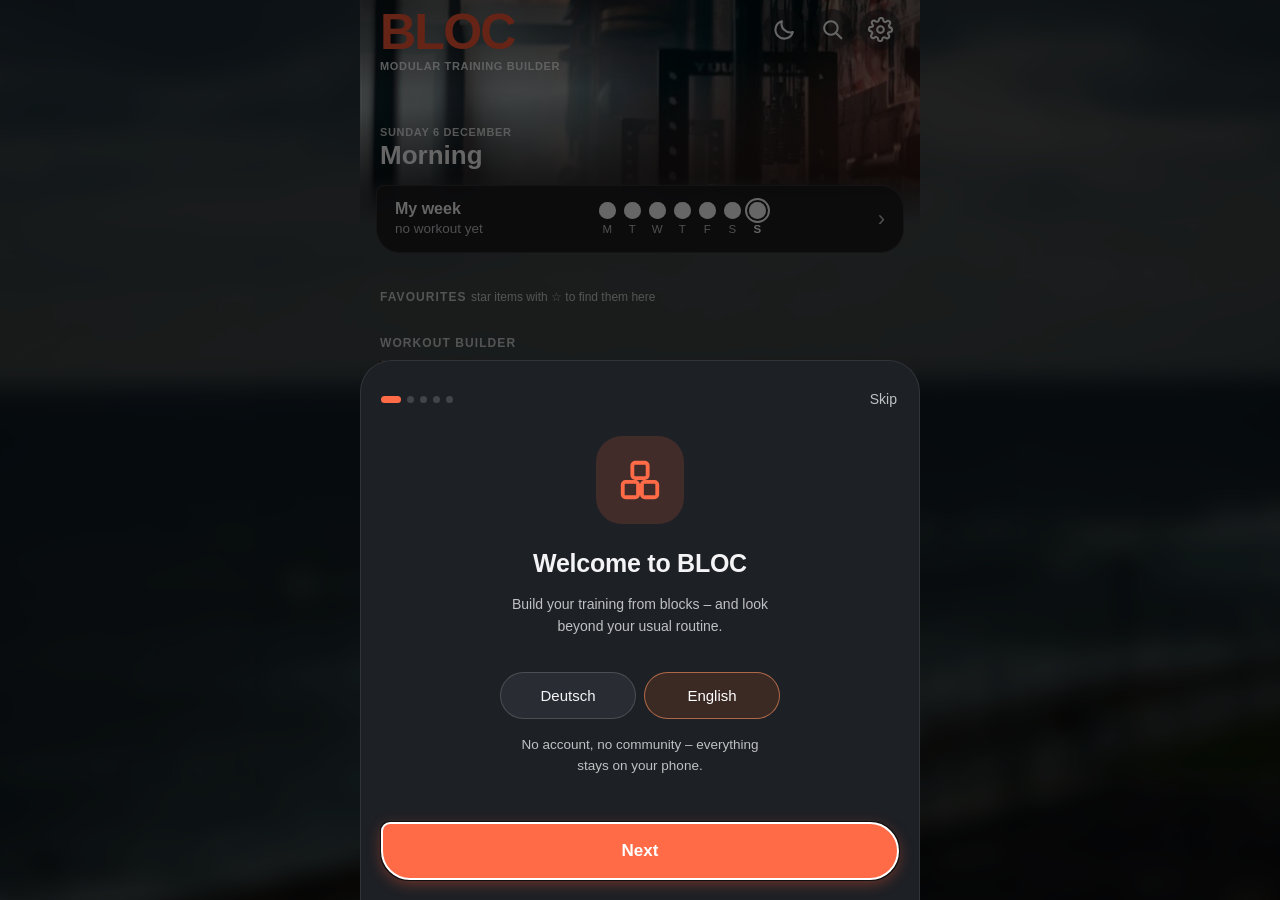
==== commit bb14a534: "Protein-Tracker, Training heisst Tools, ruhigerer Dunkel-Hintergrund (Fassung 2026-10-24-1) - Protei" ====
--- a/index.html
+++ b/index.html
@@ -13,8 +13,8 @@
 <meta name="apple-mobile-web-app-status-bar-style" content="black-translucent">
 <meta name="apple-mobile-web-app-title" content="BLOC">
 <!-- ?v= gehört zu FASSUNG in sw.js: bei jeder neuen Fassung beide ändern -->
-<link rel="stylesheet" href="./app.css?v=2026-10-23-9">
-<link rel="stylesheet" href="./layout-new.css?v=2026-10-23-9">
+<link rel="stylesheet" href="./app.css?v=2026-10-24-1">
+<link rel="stylesheet" href="./layout-new.css?v=2026-10-24-1">
 </head>
 <body>
 <div class="glas-bg" aria-hidden="true"><i></i></div>
@@ -23,31 +23,32 @@
 <div id="overlayRoot"></div>
 <nav id="tabbar" class="tabbar hidden" aria-label="Navigation"></nav>
 
-<script src="./texte.js?v=2026-10-23-9"></script>
-<script src="./daten.js?v=2026-10-23-9"></script>
-<script src="./faq.js?v=2026-10-23-9"></script>
-<script src="./js/01-basis.js?v=2026-10-23-9"></script>
-<script src="./js/02-bibliothek.js?v=2026-10-23-9"></script>
-<script src="./js/03-router.js?v=2026-10-23-9"></script>
-<script src="./js/04-start.js?v=2026-10-23-9"></script>
-<script src="./js/05-suche.js?v=2026-10-23-9"></script>
-<script src="./js/06-timer-listen.js?v=2026-10-23-9"></script>
-<script src="./js/07-studio.js?v=2026-10-23-9"></script>
-<script src="./js/08-koerperkarte.js?v=2026-10-23-9"></script>
-<script src="./js/09-studio-karte.js?v=2026-10-23-9"></script>
-<script src="./js/10-gemeinsam.js?v=2026-10-23-9"></script>
-<script src="./js/11-bibliothek-seite.js?v=2026-10-23-9"></script>
-<script src="./js/11b-katalog.js?v=2026-10-23-9"></script>
-<script src="./js/12-uebung-statistik.js?v=2026-10-23-9"></script>
-<script src="./js/13-teilen-editor.js?v=2026-10-23-9"></script>
-<script src="./js/14-einfuehrung-sicherung.js?v=2026-10-23-9"></script>
-<script src="./js/16-lauf.js?v=2026-10-23-9"></script>
-<script src="./js/17-aufwaermen-einstellungen.js?v=2026-10-23-9"></script>
-<script src="./js/18-audio.js?v=2026-10-23-9"></script>
-<script src="./js/19-timer-motor.js?v=2026-10-23-9"></script>
-<script src="./js/19a-kalender.js?v=2026-10-23-9"></script>
-<script src="./js/20-walzen-start.js?v=2026-10-23-9"></script>
-<script src="./js/21-koerper.js?v=2026-10-23-9"></script>
-<script src="./js/22-satz-training.js?v=2026-10-23-9"></script>
+<script src="./texte.js?v=2026-10-24-1"></script>
+<script src="./daten.js?v=2026-10-24-1"></script>
+<script src="./faq.js?v=2026-10-24-1"></script>
+<script src="./js/01-basis.js?v=2026-10-24-1"></script>
+<script src="./js/02-bibliothek.js?v=2026-10-24-1"></script>
+<script src="./js/03-router.js?v=2026-10-24-1"></script>
+<script src="./js/04-start.js?v=2026-10-24-1"></script>
+<script src="./js/05-suche.js?v=2026-10-24-1"></script>
+<script src="./js/06-timer-listen.js?v=2026-10-24-1"></script>
+<script src="./js/07-studio.js?v=2026-10-24-1"></script>
+<script src="./js/08-koerperkarte.js?v=2026-10-24-1"></script>
+<script src="./js/09-studio-karte.js?v=2026-10-24-1"></script>
+<script src="./js/10-gemeinsam.js?v=2026-10-24-1"></script>
+<script src="./js/11-bibliothek-seite.js?v=2026-10-24-1"></script>
+<script src="./js/11b-katalog.js?v=2026-10-24-1"></script>
+<script src="./js/12-uebung-statistik.js?v=2026-10-24-1"></script>
+<script src="./js/13-teilen-editor.js?v=2026-10-24-1"></script>
+<script src="./js/14-einfuehrung-sicherung.js?v=2026-10-24-1"></script>
+<script src="./js/16-lauf.js?v=2026-10-24-1"></script>
+<script src="./js/17-aufwaermen-einstellungen.js?v=2026-10-24-1"></script>
+<script src="./js/18-audio.js?v=2026-10-24-1"></script>
+<script src="./js/19-timer-motor.js?v=2026-10-24-1"></script>
+<script src="./js/19a-kalender.js?v=2026-10-24-1"></script>
+<script src="./js/20-walzen-start.js?v=2026-10-24-1"></script>
+<script src="./js/21-koerper.js?v=2026-10-24-1"></script>
+<script src="./js/22-satz-training.js?v=2026-10-24-1"></script>
+<script src="./js/23-protein.js?v=2026-10-24-1"></script>
 </body>
 </html>
--- a/layout-new.css
+++ b/layout-new.css
@@ -1124,8 +1124,8 @@
 :root[data-layout="new"][data-glas] .glas-bg{ display:block; position:fixed; inset:0; z-index:-1; overflow:hidden; pointer-events:none; }
 :root[data-layout="new"][data-glas] body:has(#app .run-bg) .glas-bg{ display:none; }   /* die Run-Seite bringt ihren eigenen Hintergrund mit */
 :root[data-layout="new"][data-glas] .glas-bg{ background:#0b0d10; }
-:root[data-layout="new"][data-glas] .glas-bg i{ position:absolute; inset:-30px; background:url("img/neu-p-freiluft-meer.jpg") center/cover no-repeat; filter:blur(11px) brightness(.66) saturate(1.25); opacity:.95; }   /* genau wie die Run-Seite (.run-bg mit .run-hero) */
-:root[data-layout="new"][data-glas] .glas-bg::after{ content:""; position:absolute; inset:0; background:rgba(8,10,14,.1); }
+:root[data-layout="new"][data-glas] .glas-bg i{ position:absolute; inset:-30px; background:url("img/neu-p-freiluft-meer.jpg") center/cover no-repeat; filter:blur(11px) brightness(.52) saturate(1.25); opacity:.95; }   /* im Dunkel etwas ruhiger (2026-10-24): brightness .66 → .52; Timer, Satz-Training und Run haben eigene, unveränderte Hintergründe */
+:root[data-layout="new"][data-glas] .glas-bg::after{ content:""; position:absolute; inset:0; background:rgba(8,10,14,.2); }
 /* Kopfzeilen ohne dunklen Schleier (auch auf Training, dort mit Zurück-Knopf) */
 :root[data-layout="new"][data-glas] .topbar{ background:linear-gradient(rgba(12,14,18,.86) 62%, rgba(12,14,18,0)); -webkit-backdrop-filter:blur(16px); backdrop-filter:blur(16px); -webkit-mask-image:linear-gradient(#000 82%, transparent); mask-image:linear-gradient(#000 82%, transparent); box-shadow:none; border:0; }   /* weich und leicht verwischt: beim Scrollen scheint kein Text durch, ohne harte Kante */
 /* Wochenkarte fast deckend, damit die Kante des Foto-Kopfs darunter nicht durchscheint */
@@ -1286,3 +1286,62 @@
 
 /* Kopfzeilen-Streifen im Dunkel ganz entfernt (kein Verlauf, kein Blur, keine Maske hinter Zurück-Knopf und Titel) */
 :root[data-layout="new"][data-glas] .topbar{ background:none; -webkit-backdrop-filter:none; backdrop-filter:none; -webkit-mask-image:none; mask-image:none; box-shadow:none; border:0; }
+
+/* Kopfzeilen-Streifen auch im Hellen entfernt */
+:root[data-layout="new"] .topbar{ background:none; -webkit-backdrop-filter:none; backdrop-filter:none; -webkit-mask-image:none; mask-image:none; box-shadow:none; border:0; }
+
+/* Kopf auf Heute: Logo „BLOC Modular Training Builder“ und Einstellungs-Icons etwa 2 mm weiter nach unten (vorher zu nah am Rand, 2026-10-24) */
+:root[data-layout="new"] .kopf-neu .kn-zeile{ margin-top:9px; }
+
+/* ---------- Protein-Seite (js/23-protein.js, 2026-10-24): Glas-Karten wie auf den übrigen Seiten ---------- */
+.prot-seite{ padding:0 0 40px; }
+.prot-karte{ background:var(--surface); border:1px solid var(--border); border-radius:20px; padding:16px; margin:12px 0; color:var(--text); }
+.prot-karte h3{ margin:0 0 6px; font-size:15px; color:var(--text); }
+.prot-hint-txt{ color:var(--text-dim); font-size:13px; margin:0 0 10px; }
+.prot-gross{ display:flex; align-items:baseline; gap:8px; flex-wrap:wrap; }
+.prot-gross b{ font-size:36px; font-weight:800; line-height:1; }
+.prot-gross span{ color:var(--text-dim); font-size:15px; }
+.prot-bar{ height:10px; border-radius:999px; background:color-mix(in srgb, var(--text) 12%, transparent); overflow:hidden; margin:12px 0 6px; }
+.prot-bar i{ display:block; height:100%; background:var(--accent); border-radius:999px; }
+.prot-zeile{ font-size:13px; color:var(--text-dim); }
+.prot-raster{ display:grid; grid-template-columns:repeat(2,1fr); gap:8px; }
+.prot-kn{ width:100%; text-align:left; border:1px solid var(--border); background:color-mix(in srgb, var(--text) 5%, transparent); color:var(--text); border-radius:14px; padding:10px 12px; font:inherit; cursor:pointer; display:grid; gap:2px; }
+.prot-kn:active{ transform:scale(.97); }
+.prot-kn b{ font-size:14px; }
+.prot-kn small{ color:var(--text-dim); font-size:12px; }
+.prot-kn em{ font-style:normal; color:var(--accent); font-weight:800; font-size:14px; }
+.prot-form{ display:grid; grid-template-columns:1fr 1fr; gap:8px; align-items:end; }
+.prot-form .voll{ grid-column:1 / -1; }
+.prot-form label{ display:block; font-size:12px; color:var(--text-dim); margin:0 0 3px; }
+.prot-form input{ width:100%; }
+.prot-btn{ border:0; border-radius:14px; background:var(--accent); color:#fff; font:inherit; font-weight:700; padding:12px 16px; cursor:pointer; }
+.prot-btn.ghost{ background:transparent; color:var(--accent); border:1px solid var(--accent); }
+.prot-x{ border:0; background:none; color:var(--text-dim); font-size:20px; line-height:1; padding:4px 8px; cursor:pointer; }
+.prot-eintrag{ display:flex; justify-content:space-between; align-items:center; gap:10px; padding:9px 0; border-bottom:1px solid var(--border); }
+.prot-eintrag:last-of-type{ border-bottom:0; }
+.prot-e-links{ display:flex; flex-direction:column; min-width:0; }
+.prot-e-links small{ color:var(--text-dim); font-size:12px; }
+.prot-e-rechts{ display:flex; align-items:center; gap:4px; font-weight:700; white-space:nowrap; }
+.prot-leer{ color:var(--text-dim); font-size:14px; margin:6px 0; }
+.prot-wochen{ position:relative; display:grid; grid-template-columns:repeat(7,1fr); gap:6px; height:150px; margin-top:12px; }
+.prot-saeule{ position:relative; height:100%; }
+.prot-s-bal{ position:absolute; left:14%; right:14%; bottom:22px; background:var(--accent); border-radius:6px 6px 0 0; }
+.prot-s-bal.leer{ background:color-mix(in srgb, var(--text) 16%, transparent); }
+.prot-saeule small{ position:absolute; bottom:0; left:0; right:0; text-align:center; font-size:11px; color:var(--text-dim); }
+.prot-ziel{ position:absolute; left:0; right:0; border-top:2px dashed var(--text); opacity:.5; pointer-events:none; }
+.prot-stufen{ display:grid; grid-template-columns:repeat(3,1fr); gap:6px; margin:10px 0; }
+.prot-stufe{ border:1px solid var(--border); background:transparent; color:var(--text); border-radius:12px; padding:9px 4px; font:inherit; font-weight:600; cursor:pointer; }
+.prot-stufe small{ display:block; font-size:11px; font-weight:400; color:var(--text-dim); }
+.prot-stufe.an{ border-color:var(--accent); background:color-mix(in srgb, var(--accent) 18%, transparent); font-weight:700; }
+.prot-tip{ background:color-mix(in srgb, var(--accent) 14%, transparent); border-radius:12px; padding:10px 12px; font-size:14px; margin-top:10px; color:var(--text); }
+.prot-info summary{ cursor:pointer; font-weight:700; color:var(--text); }
+.prot-info ul{ padding-left:18px; margin:10px 0 0; color:var(--text-dim); font-size:13px; }
+.prot-info li{ margin:6px 0; }
+
+/* Timer-Seite (Blöcke und Workouts aufbauen, unter Tools): im Dunkel derselbe Hintergrund wie die übrigen Seiten (2026-10-24); Run und das laufende Training bleiben wie sie sind */
+:root[data-layout="new"] .run-bg.timer-bg i{ inset:-30px; background-position:center; filter:blur(11px) brightness(.52) saturate(1.25); opacity:.95; }
+:root[data-layout="new"] .run-bg.timer-bg::after{ background:rgba(8,10,14,.2); }
+.prot-verteil{ display:grid; grid-template-columns:repeat(3,1fr); gap:8px; margin-top:6px; }
+.prot-verteil div{ background:color-mix(in srgb, var(--text) 6%, transparent); border-radius:12px; padding:8px; text-align:center; }
+.prot-verteil b{ display:block; font-size:16px; }
+.prot-verteil small{ color:var(--text-dim); font-size:12px; }
